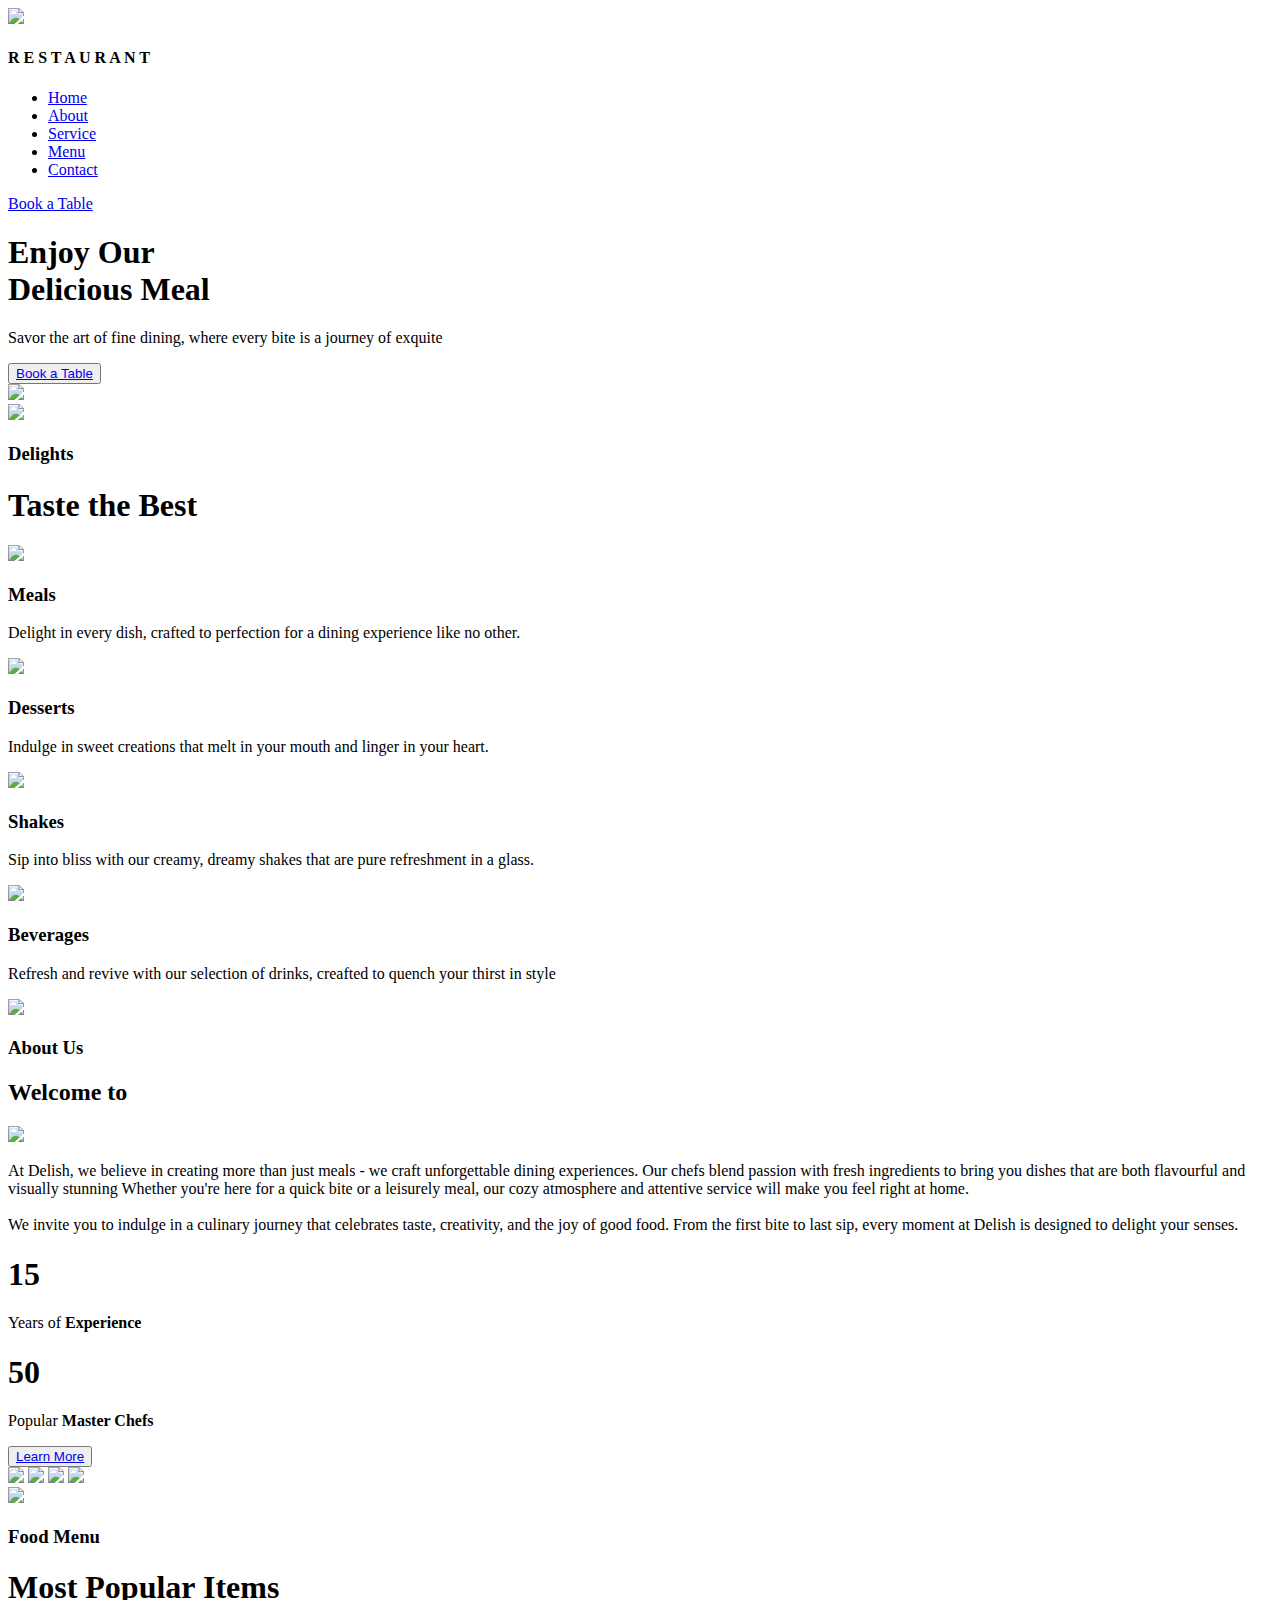
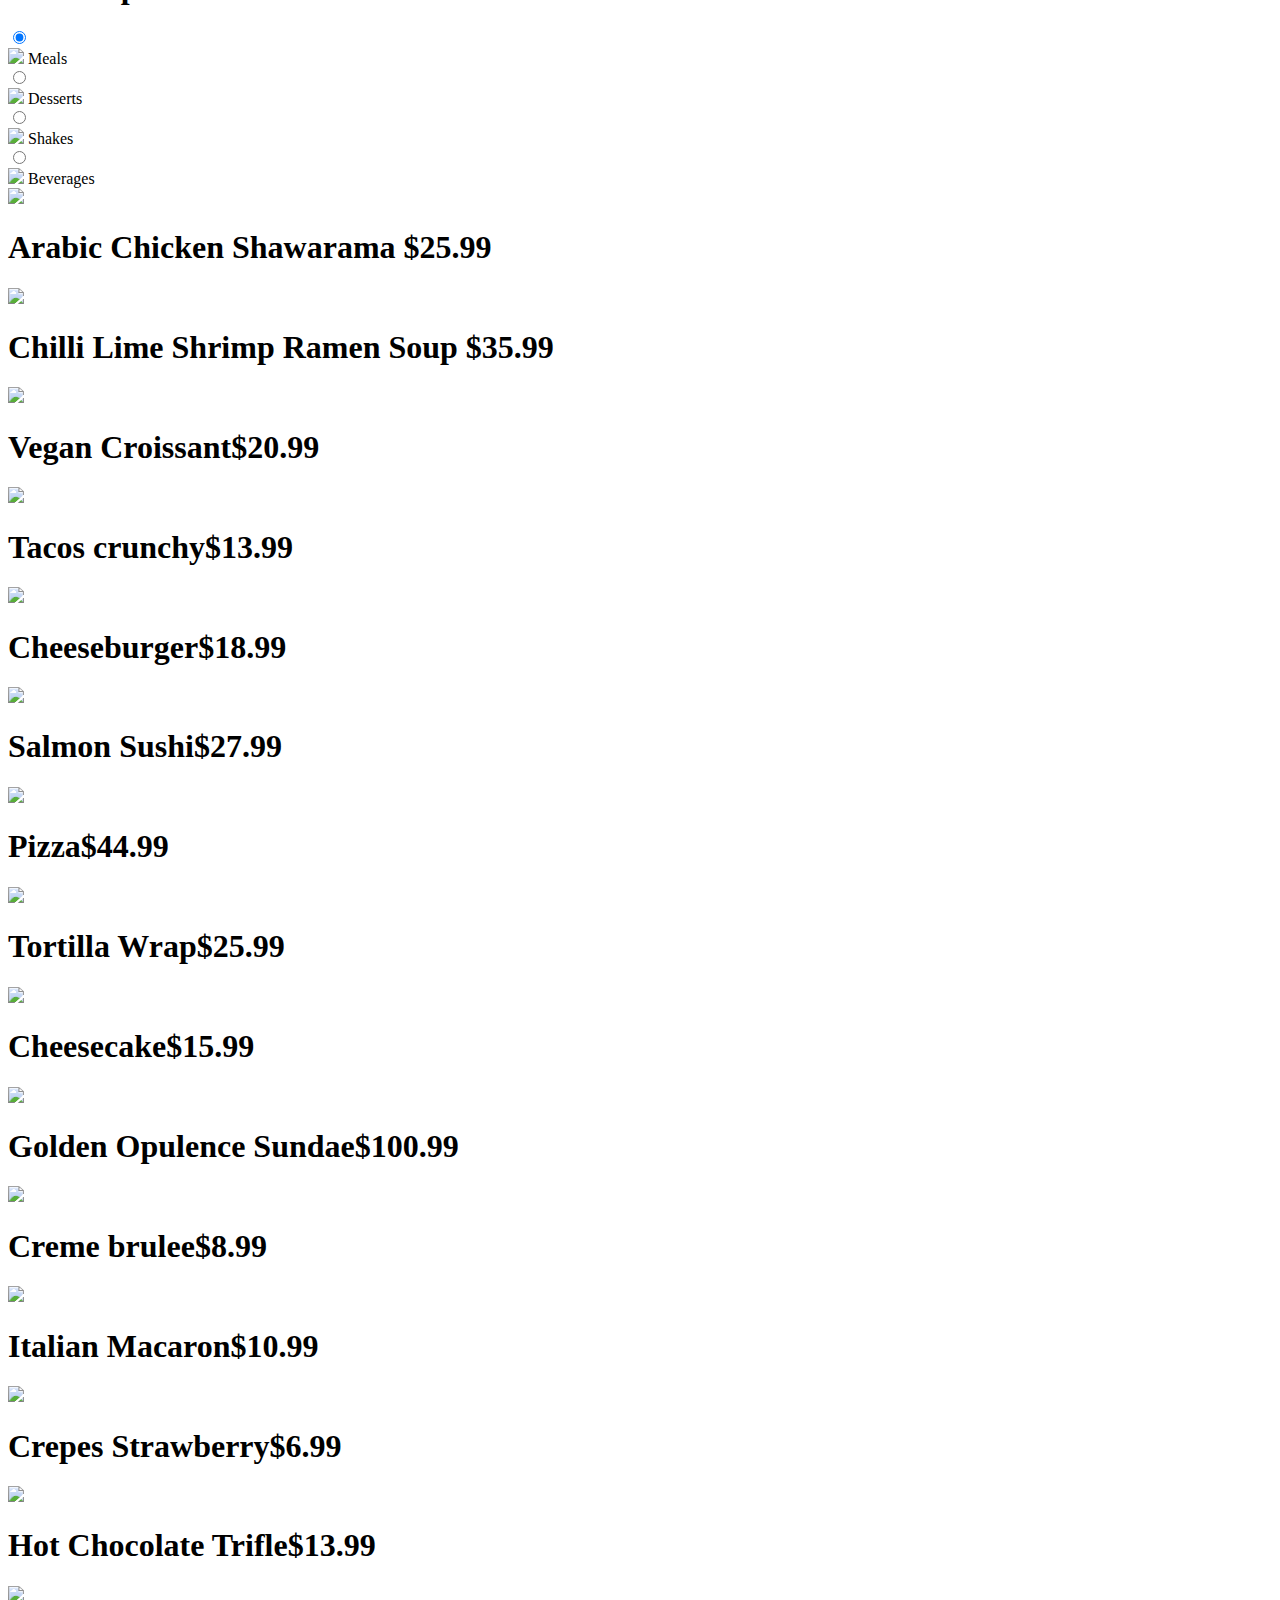
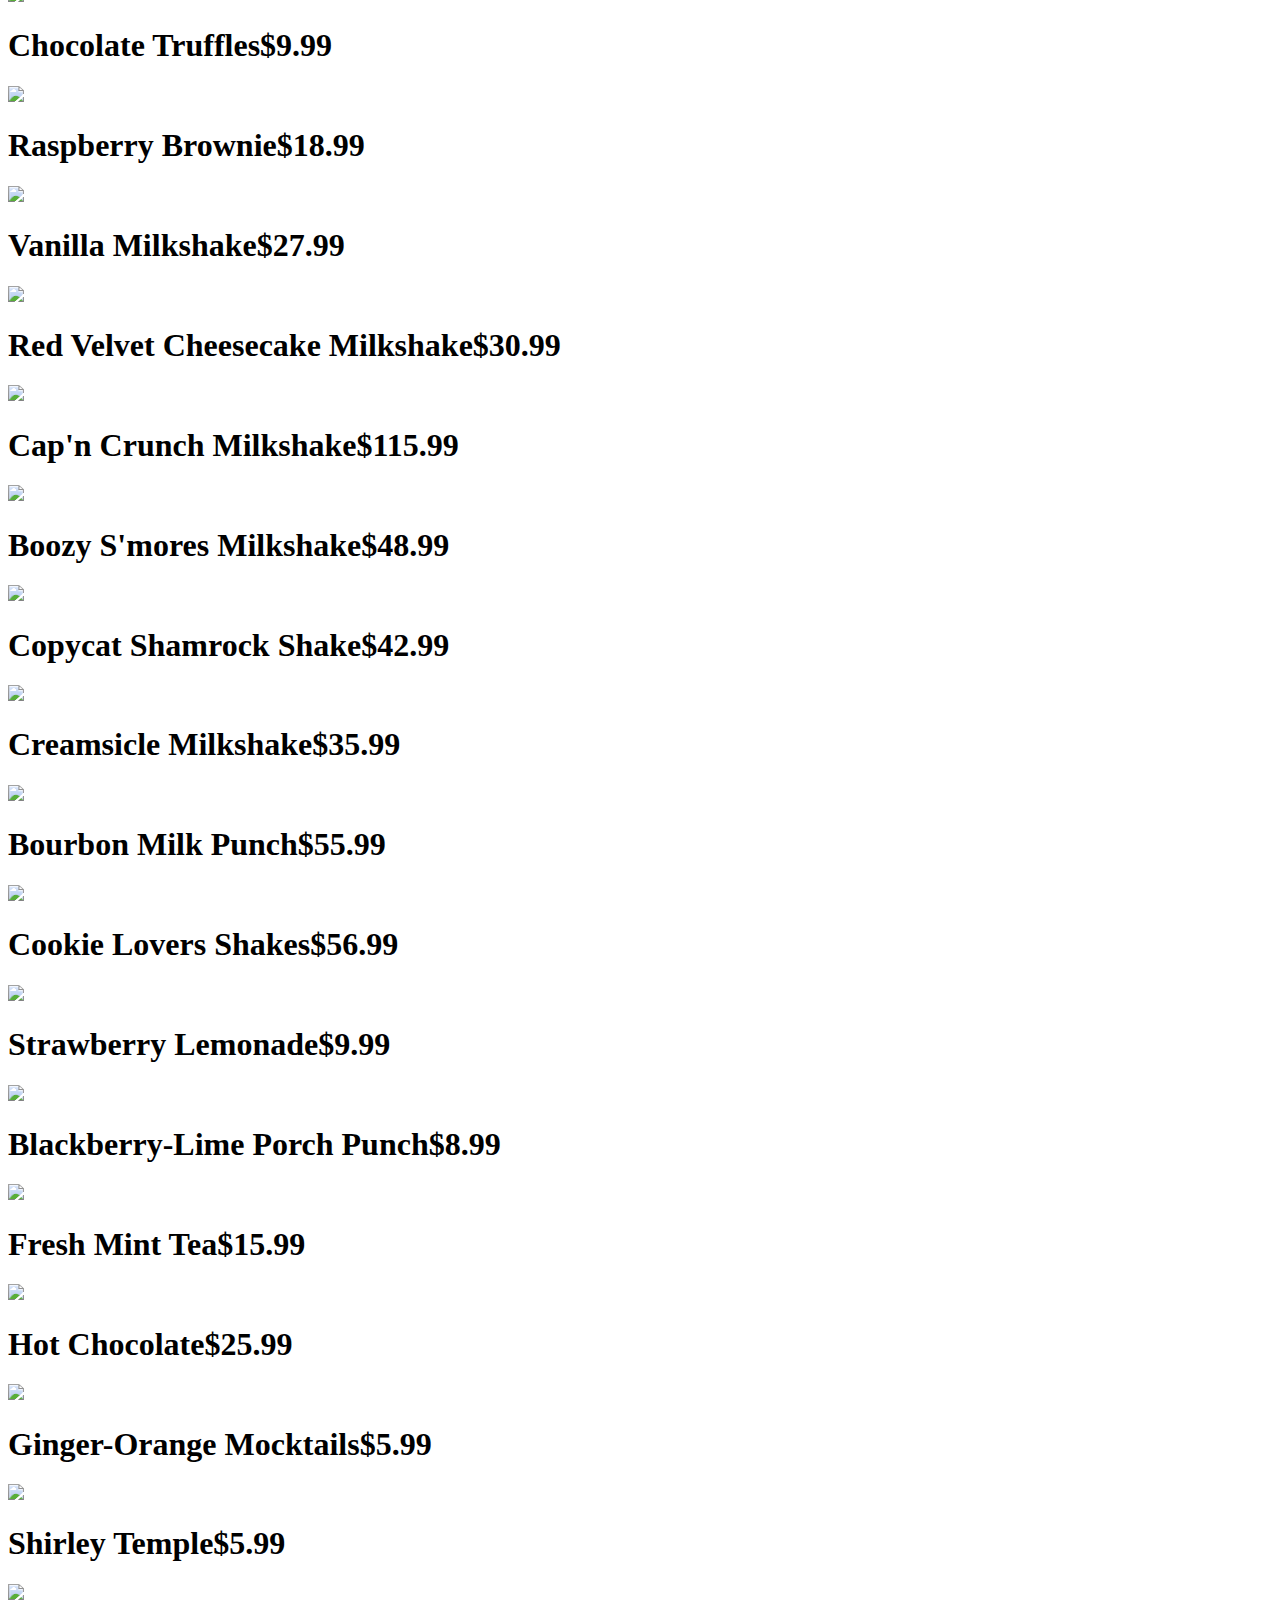
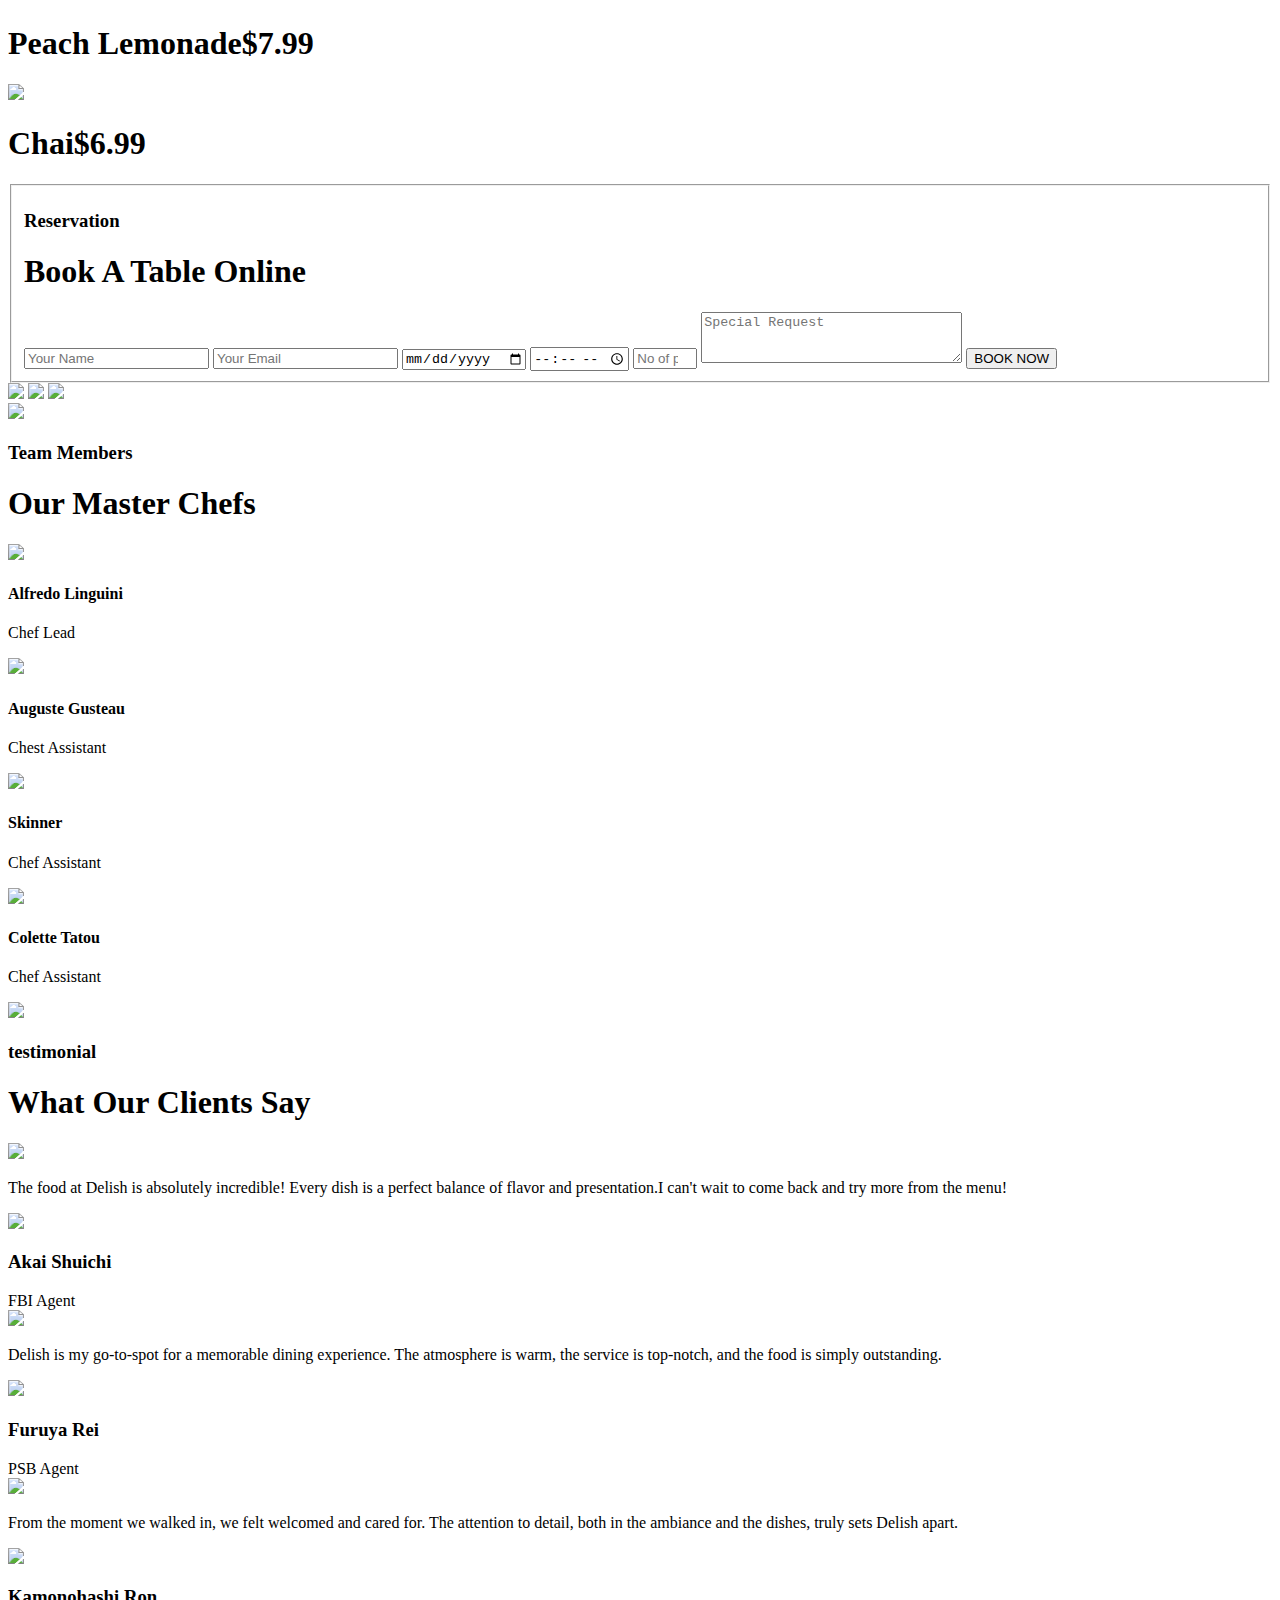
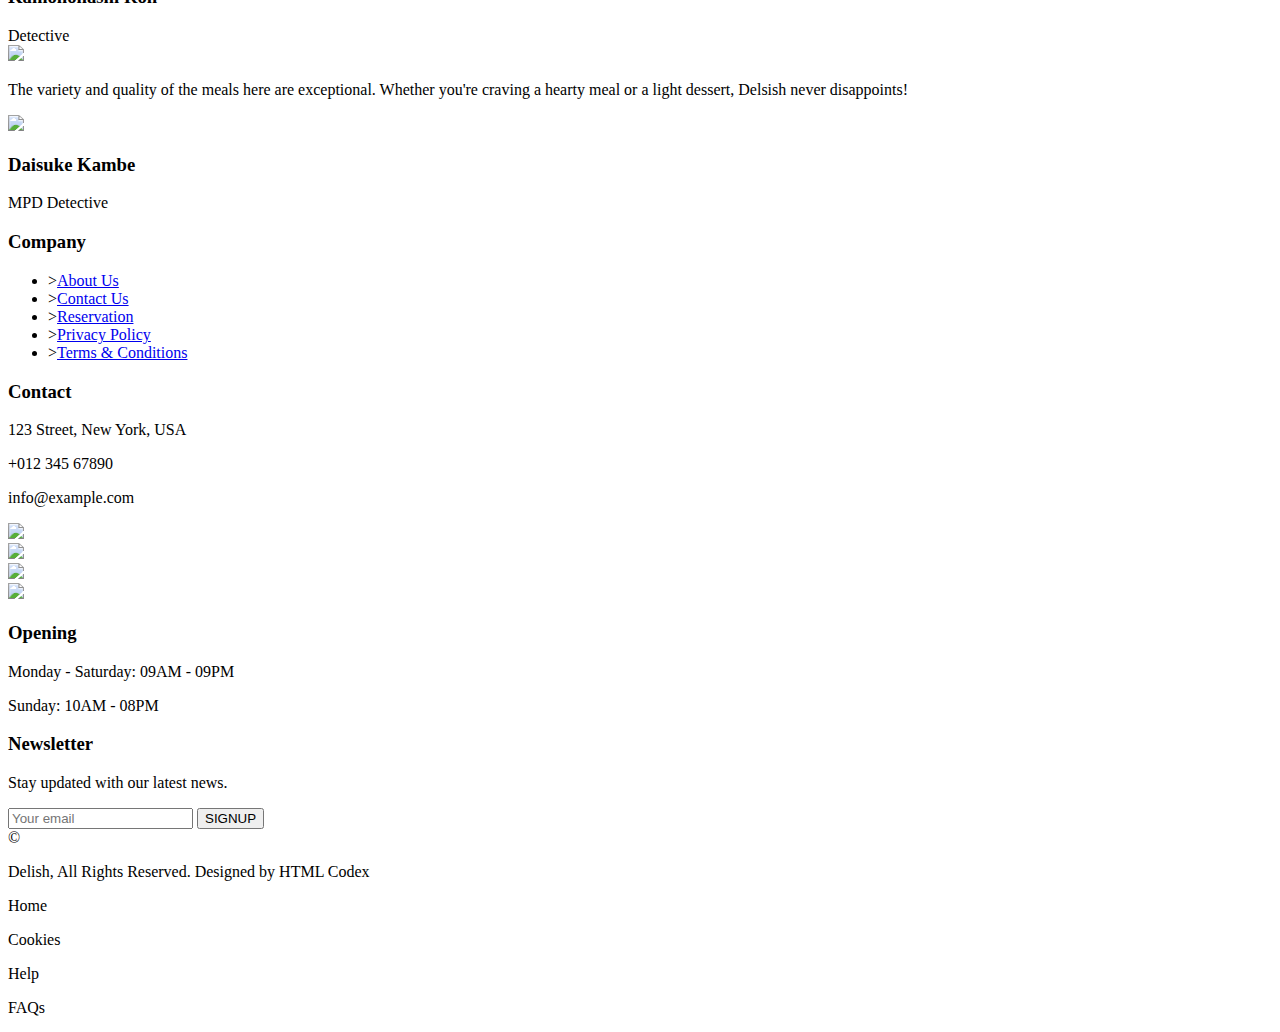
==== index.html @ 5e9e1ece "index.html" ====
<!DOCTYPE html>
<html lang="en">
<head>
    <meta charset="UTF-8">
    <meta name="viewport" content="width=device-width, initial-scale=1.0">
    <meta property="og:title" content="Delish Restaurant">
    <meta property="og:site_name" content="Delish Restaurant">
    <meta property="og:url" content="Creative meals,desserts, and beverages for every taste.">
    <meta property="og:description" content="Creative meals,desserts, and beverages for every taste.">
    <meta property="og:type" content="website">
    <meta property="og:image" content="./pictures/t1.png"> 
    <title>Delish | Home </title>
    <link rel="stylesheet" href="style.css">
</head>
<body> <div class="loader-wrapper">
    <div id="loader"></div>
</div>
          
    <div id="content">
<!--Home-->
<section class="home">
    <header>
        <nav><div class="logo">
            <img src="./pictures/logo.png">
            <h4>R E S T A U R A N T</h4>
        </div>
            
            <div class="nav-links">
            <ul>
                <li><a href="#">Home</a></li>
                <li><a href="#">About</a></li>
                <li><a href="#">Service</a></li>
                <li><a href="#">Menu</a></li>
                <li><a href="#">Contact</a></li>
            </ul>
            <a class="reserve-btn" href="#">Book a Table</a> 
        </div>
        </nav>
    </header>
    <div class="content">
        <div class="content-details">
            <h1>Enjoy Our <br>Delicious Meal</h1>
            <p>Savor the art of fine dining, where every bite is a journey of exquite</p>
             <button class="btn-primary"><a href="#">Book a Table</a></button>
            </div>
        <div class="image-content">
             <img src="./pictures/r1.png">
        </div>
    </div>
</section>
<!--Specialities-->
<section class="specialities">
    <div class="specialities-title">
        <img src="./pictures/tray.png">
        <h3>Delights</h3>
    </div>
    <h1>Taste the Best</h1>
    <div class="main-grid">
        <div class="items-details">
            <img src="./pictures/meals.png">
            <h3>Meals</h3>
            <p>Delight in every dish, crafted to perfection for a dining experience like no other.</p>
        </div>
        <div class="items-details">
            <img src="./pictures/dessert.png">
            <h3>Desserts</h3>
            <p>Indulge in sweet creations that melt in your mouth and linger in your heart.</p>
        </div>
        <div class="items-details">
            <img src="./pictures/shakes.png">
            <h3>Shakes</h3>
            <p>Sip into bliss with our creamy, dreamy shakes that are pure refreshment in a glass.</p>
        </div>
        <div class="items-details">
            <img src="./pictures/Beverages.png">
            <h3>Beverages</h3>
            <p>Refresh and revive with our selection of drinks, creafted to quench your thirst in style</p>
        </div>
    </div>
</section>
<!--About Us-->

<section class="about-us">
    <div class="about-title">
        <img src="./pictures/tray.png">
        <h3>About Us</h3>
    </div>
    <div class="about-content">
    <div class="about-details">
        <div class="title">
     <h2>Welcome to</h2>
     <img src="./pictures/logo.png">              
    </div>
    <p>At Delish, we believe in creating more than just meals - we craft unforgettable dining experiences. Our chefs blend passion with fresh ingredients to bring you dishes that are both flavourful and visually stunning
        Whether you're here for a quick bite or a leisurely meal, our cozy atmosphere and attentive service will make you feel right at home.<br><br>
        We invite you to indulge in a culinary journey that celebrates taste, creativity, and the joy of good food. From the first bite to last sip, every moment at Delish is designed to delight your senses.
    </p>
        <div class="stats-section">
        <div class="stat-box">
            <div class="line"></div>
            <div class="stat-content">
                <h1>15</h1>
                <p>Years of <strong>Experience</strong></p>
            </div>
        </div>
        <div class="stat-box">
            <div class="line"></div>
            <div class="stat-content">
                <h1>50</h1>
                <p>Popular <strong>Master Chefs</strong></p>
            </div>
        </div>                           
    </div>
        <button  class="btn-primary btn-info"><a href="#">Learn More</a></button>
    </div>
    <div class="image-gallery">
      <img src="./pictures/pt1.jpg" id="image1">
      <img src="./pictures/pt3.jpg" id="image2">
      <img src="./pictures/pt4.jpg" id="image3">
      <img src="./pictures/pt2.jpg">
    </div>
</div>
</section>
<!--Menu-Bar-->

<section class="food-menu">
 <div class="menu-title">
    <img src="./pictures/tray.png">
    <h3>Food Menu</h3>
 </div>
 <h1>Most Popular Items</h1>
    <div class="menu">
        <div class="line-radio"></div>
        <input type="radio" id="meals-tab" name="menu" checked>
        <div class="radio-bar" id="radio">
            <img src="./pictures/meals.png"> 
            <label for="meals-tab" class="menu-item">Meals</label>
        </div>
        <input type="radio" id="desserts-tab" name="menu">
        <div class="radio-bar">
            <img src="./pictures/dessert.png">
            <label for="desserts-tab" class="menu-item">Desserts</label>    
        </div>
        <input type="radio" id="shakes-tab" name="menu">
        <div class="radio-bar">
            <img src="./pictures/shakes.png">  
            <label for="shakes-tab" class="menu-item">Shakes</label>    
        </div>
        <input type="radio" id="beverages-tab" name="menu">
        <div class="radio-bar">
            <img src="./pictures/beverages.png">
            <label for="beverages-tab" class="menu-item">Beverages</label>
        </div>       
        <div class="menu-list-meals">
            <div class="meals">
              <div class="meals-content">
                    <img src="./pictures/m1.jpg">
                 <h1>Arabic Chicken Shawarama <span>$25.99</span></h1>
                 <p></p>
              </div>
              <div class="meals-content">
                <img src="./pictures/m2.jpg">
                <h1>Chilli Lime Shrimp Ramen Soup <span>$35.99</span></h1>
                <p></p>
             </div>
             <div class="meals-content">
                <img src="./pictures/m3.jpeg">
                <h1>Vegan Croissant<span>$20.99</span></h1>
                <p></p>
             </div>
             <div class="meals-content">
                <img src="./pictures/m4.jpeg">
                <h1>Tacos crunchy<span>$13.99</span></h1>
                <p></p>
             </div>
            </div>
            <div class="meals-01">
                <div class="meals-content">
                    <img src="./pictures/m5.jpeg">
                    <h1>Cheeseburger<span>$18.99</span></h1>
                    <p></p>
                 </div>
                 <div class="meals-content">
                    <img src="./pictures/m6.jpeg">
                    <h1>Salmon Sushi<span>$27.99</span></h1>
                    <p></p>
                 </div>
                 <div class="meals-content">
                    <img src="./pictures/m7.jpeg">
                    <h1>Pizza<span>$44.99</span></h1>
                    <p></p>
                 </div>
                 <div class="meals-content">
                    <img src="./pictures/m8.jpeg">
                    <h1>Tortilla Wrap<span>$25.99</span></h1>
                    <p></p>
                 </div>
            </div>
        </div>
        <div class="menu-list-desserts">
            <div class="meals">
              <div class="meals-content">
                 <img src="./pictures/d1.jpeg">
                 <h1>Cheesecake<span>$15.99</span></h1>
                 <p></p>
              </div>
              <div class="meals-content">
                <img src="./pictures/d2.jpg">
                <h1>Golden Opulence Sundae<span>$100.99</span></h1>
                <p></p>
             </div>
             <div class="meals-content">
                <img src="./pictures/d3.jpeg">
                <h1>Creme brulee<span>$8.99</span></h1>
                <p></p>
             </div>
             <div class="meals-content">
                <img src="./pictures/d4.jpeg">
                <h1>Italian Macaron<span>$10.99</span></h1>
                <p></p>
             </div>
            </div>
            <div class="meals-01">
                <div class="meals-content">
                    <img src="./pictures/d5.jpeg">
                    <h1>Crepes Strawberry<span>$6.99</span></h1>
                    <p></p>
                 </div>
                 <div class="meals-content">
                    <img src="./pictures/d6.jpeg">
                    <h1>Hot Chocolate Trifle<span>$13.99</span></h1>
                    <p></p>
                 </div>
                 <div class="meals-content">
                    <img src="./pictures/d7.jpeg">
                    <h1>Chocolate Truffles<span>$9.99</span></h1>
                    <p></p>
                 </div>
                 <div class="meals-content">
                    <img src="./pictures/d8.jpeg">
                    <h1>Raspberry Brownie<span>$18.99</span></h1>
                    <p></p>
                 </div>
            </div>
        </div>
        <div class="menu-list-shakes">
            <div class="meals">
              <div class="meals-content">
                 <img src="./pictures/s1.png">
                 <h1>Vanilla Milkshake<span>$27.99</span></h1>
                 <p></p>
              </div>
              <div class="meals-content">
                <img src="./pictures/s2.jpg">
                <h1>Red Velvet Cheesecake Milkshake<span>$30.99</span></h1>
                <p></p>
             </div>
             <div class="meals-content">
                <img src="./pictures/s3.jpg">
                <h1>Cap'n Crunch Milkshake<span>$115.99</span></h1>
                <p></p>
             </div>
             <div class="meals-content">
                <img src="./pictures/s4.jpg">
                <h1>Boozy S'mores Milkshake<span>$48.99</span></h1>
                <p></p>
             </div>
            </div>
            <div class="meals-01">
                <div class="meals-content">
                    <img src="./pictures/s5.jpg">
                    <h1>Copycat Shamrock Shake<span>$42.99</span></h1>
                    <p></p>
                 </div>
                 <div class="meals-content">
                    <img src="./pictures/s6.jpg">
                    <h1>Creamsicle Milkshake<span>$35.99</span></h1>
                    <p></p>
                 </div>
                 <div class="meals-content">
                    <img src="./pictures/s7.jpg">
                    <h1>Bourbon Milk Punch<span>$55.99</span></h1>
                    <p></p>
                 </div>
                 <div class="meals-content">
                    <img src="./pictures/s8.jpg">
                    <h1>Cookie Lovers Shakes<span>$56.99</span></h1>
                    <p></p>
                 </div>
            </div>
        </div>
        <div class="menu-list-beverages">
            <div class="meals">
              <div class="meals-content">
                 <img src="./pictures/b1.webp">
                 <h1>Strawberry Lemonade<span>$9.99</span></h1>
                 <p></p>
              </div>
              <div class="meals-content">
                <img src="./pictures/b2.webp">
                <h1>Blackberry-Lime Porch Punch<span>$8.99</span></h1>
                <p></p>
             </div>
             <div class="meals-content">
                <img src="./pictures/b3.webp">
                <h1>Fresh Mint Tea<span>$15.99</span></h1>
                <p></p>
             </div>
             <div class="meals-content">
                <img src="./pictures/b4.jpg">
                <h1>Hot Chocolate<span>$25.99</span></h1>
                <p></p>
             </div>
            </div>
            <div class="meals-01">
                <div class="meals-content">
                    <img src="./pictures/b5.webp">
                    <h1>Ginger-Orange Mocktails<span>$5.99</span></h1>
                    <p></p>
                 </div>
                 <div class="meals-content">
                    <img src="./pictures/b6.webp">
                    <h1>Shirley Temple<span>$5.99</span></h1>
                    <p></p>
                 </div>
                 <div class="meals-content">
                    <img src="./pictures/b7.webp">
                    <h1>Peach Lemonade<span>$7.99</span></h1>
                    <p></p>
                 </div>
                 <div class="meals-content">
                    <img src="./pictures/b8.webp">
                    <h1>Chai<span>$6.99</span></h1>
                    <p></p>
                 </div>
            </div>
        </div>
    </div>
</section>
<!--Reservation-->
      <section class="reservation">
        <form action="#">
          <fieldset>
              <div class="reserve-title">
                  <h3>Reservation</h3>
                  <h1>Book A Table Online</h1>
              </div>
                  <label for="first-name"><input id="first-name" placeholder="Your Name " name="first-name" type="text" required ><label>
                      <label for="email"><input id="email" placeholder="Your Email " name="email" type="email" required ><label>
                  <label for="date"><input id="date" name="date" type="date" required ><label>
                    <label for="time"><input id="time" name="time" type="time" required ><label></label>
                  <label for="people"><input id="people" placeholder="No of people" type="number" name="people" min="1" max="100" ><label>
              <textarea id="bio" name="bio" rows="3" cols="30" placeholder="Special Request"></textarea>
              <input type="submit" value="BOOK NOW" id="submit">
          </fieldset>
        </form>
        <div class="line-reserve"></div>
      <div class="offer-details">
        <div class="offer-image">
        <img class="image-one" src="./pictures/offer.png">
        <img src="./pictures/offs1.png" class="offer-tag">
        <img class="order-icon" src="./pictures/od.png">
    </div>
      </div>
</section>
<!--Chef Details-->
<section class="chefs-content">
    <div class="chefs-title">
        <img src="./pictures/tray.png">
        <h3>Team Members</h3>
    </div>
    <h1>Our Master Chefs</h1>
    <div class="chefs-flexbox">
        <div class="chefs-details">
            <img src="./pictures/c1.jpg">
            <h4>Alfredo Linguini</h4>
            <p>Chef Lead</p>
        </div>
        <div class="chefs-details">
            <img src="./pictures/c2.jpg">
            <h4>Auguste Gusteau</h4>
            <p>Chest Assistant</p>
        </div>
        <div class="chefs-details">
            <img src="./pictures/c3.jpg">
            <h4>Skinner</h4>
            <p>Chef Assistant</p>
        </div>
        <div class="chefs-details">
            <img src="./pictures/c4.jpg">
            <h4>Colette Tatou</h4>
            <p>Chef Assistant</p>
        </div>
    </div>
</section>
<!--Testimonials-->
<section class="testimonial-container">
    <div class="testimonial-title">
        <img src="./pictures/tray.png">
        <h3>testimonial</h3>
    </div>
    <h1>What Our Clients Say</h1>
    <div class="testimonial-wrapper">
        <div class="testimonial-card">
            <img src="./pictures/dq.png">
            <div class="testimonial-details">
                <p>The food at Delish is absolutely incredible! Every dish is a perfect balance of flavor and presentation.I can't wait to come back and try 
                    more from the menu!
                </p>
                <div class="testimonial-profile">
                    <img src="./pictures/akai.jpeg">
                    <div class="profile-details">
                        <h3>Akai Shuichi</h3>
                        <span>FBI Agent</span>
                    </div>
                </div> 
            </div>
        </div>
        <div class="testimonial-card">
            <img src="./pictures/dq.png">
            <div class="testimonial-details">
                <p>Delish is my go-to-spot for a memorable dining experience. The atmosphere is warm, the service is top-notch, and the food is simply outstanding.</p>
                <div class="testimonial-profile">
                    <img src="./pictures/Zero.jpeg">
                    <div class="profile-details">
                        <h3>Furuya Rei</h3>
                        <span>PSB Agent</span>
                    </div>
                </div>
            </div>
        </div>
        <div class="testimonial-card">
            <img src="./pictures/dq.png">
            <div class="testimonial-details">
                <p>From the moment we walked in, we felt welcomed and cared for. The attention to detail, both in the ambiance and the dishes,
                    truly sets Delish apart.
                </p>
                <div class="testimonial-profile">
                    <img src="./pictures/Ron.jpeg">
                    <div class="profile-details">
                        <h3>Kamonohashi Ron</h3>
                        <span>Detective</span>
                    </div>
                </div> 
            </div>
        </div>
        <div class="testimonial-card">
            <img src="./pictures/dq.png">
            <div class="testimonial-details">
                <p>The variety and quality of the meals here are exceptional. Whether you're craving a hearty meal or a light dessert, Delsish
                    never disappoints!
                </p>
                <div class="testimonial-profile">
                    <img src="./pictures/kanbe.jpeg">
                    <div class="profile-details">
                        <h3>Daisuke Kambe</h3>
                        <span>MPD Detective</span>
                    </div>
                </div>
            </div>
        </div>
    </div>
</section>
<!--footer-->
<footer>
    <div class="footer-container">
        <div class="footer-section">
            <h3>Company</h3>
            <ul>
                <li><span>></span><a href="#">About Us</a></li>
                <li><span>></span><a href="#">Contact Us</a></li>
                <li><span>></span><a href="#">Reservation</a></li>
                <li><span>></span><a href="#">Privacy Policy</a></li>
                <li><span>></span><a href="#">Terms & Conditions</a></li>
            </ul>
        </div>
        <div class="footer-section">
            <h3>Contact</h3>
            <p>123 Street, New York, USA</p>
            <p>+012 345 67890</p>
            <p>info@example.com</p>
            <div class="social-links">
                <div class="border-image"><img src="./pictures/X.png" ></div>
                <div class="border-image"><img src="./pictures/facebook.png" ></div>
                <div class="border-image"><img src="./pictures/youtube.png" ></div>
                <div class="border-image"><img src="./pictures/instagram.png" ></div>
            </div>
        </div>
        <div class="footer-section">
            <h3>Opening </h3>
            <p>Monday - Saturday: 09AM - 09PM</p>
            <p>Sunday: 10AM - 08PM</p>
        </div>
        <div class="footer-section newsletter">
            <h3>Newsletter</h3>
            <p>Stay updated with our latest news.</p>
            <form>
                <input type="email" placeholder="Your email">
                <button type="submit">SIGNUP</button>
            </form>
        </div>
    </div>
    <div class="footer-bottom">
        <div class="copy">
            <div id="span">&copy;</div><p>Delish, All Rights Reserved. Designed by HTML Codex</p>
        </div>
       <div class="agreement">
        <p>Home</p>
        <p>Cookies</p>
        <p>Help</p>
        <p class="faqs">FAQs</p>
       </div>
    </div>
</footer>
    </div>
    
</body>
</html>
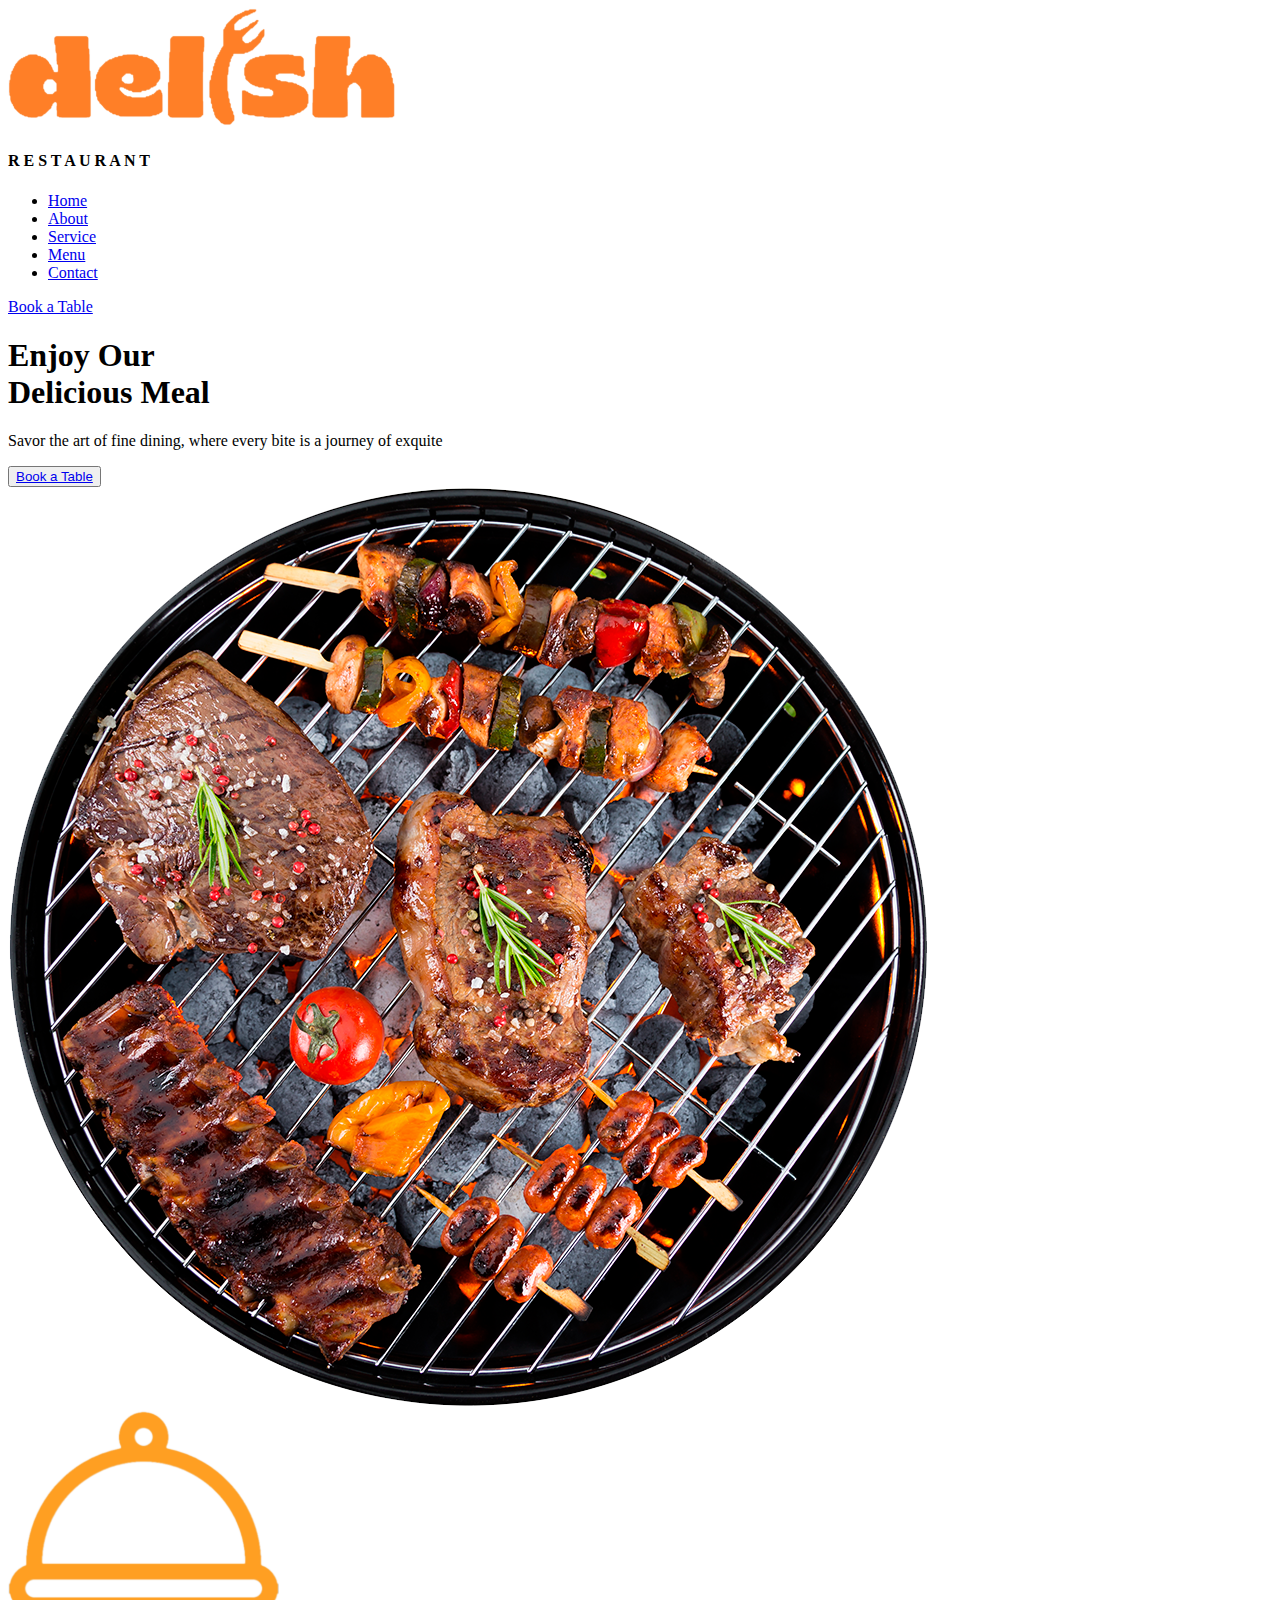
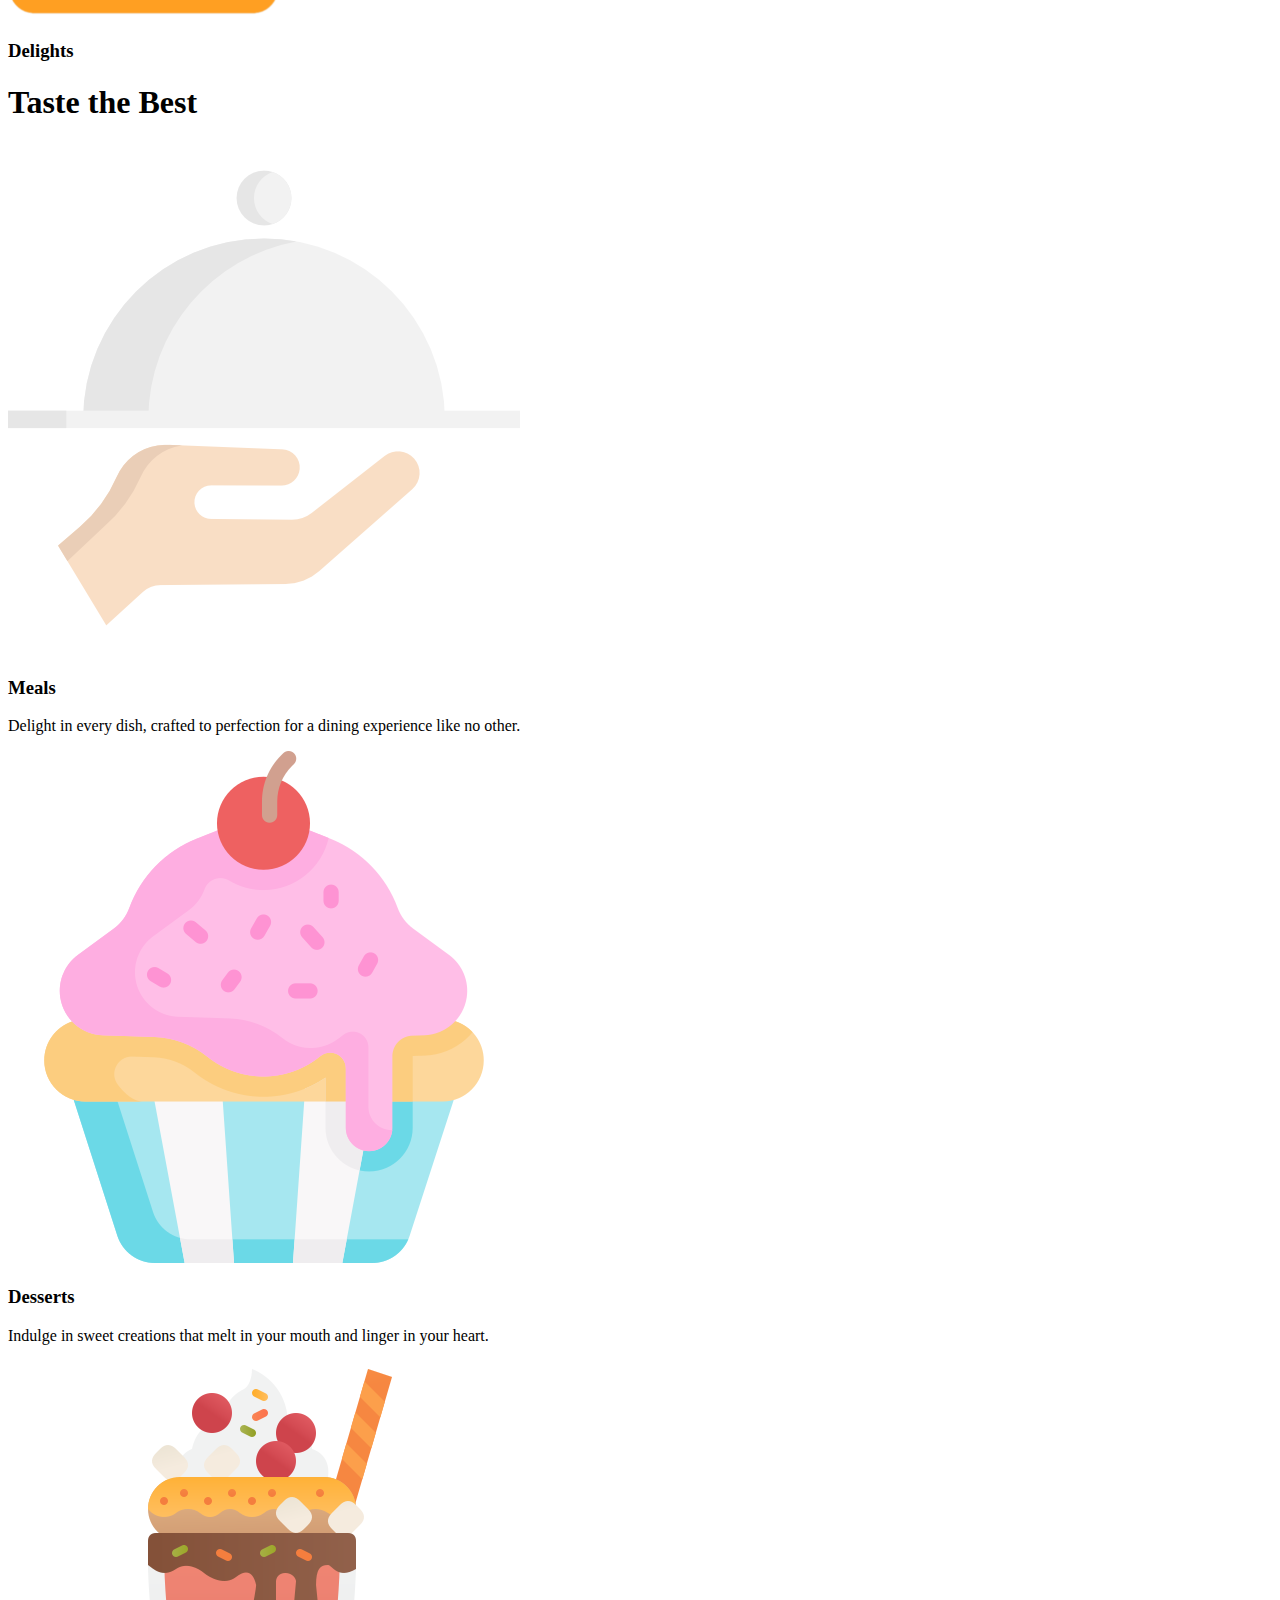
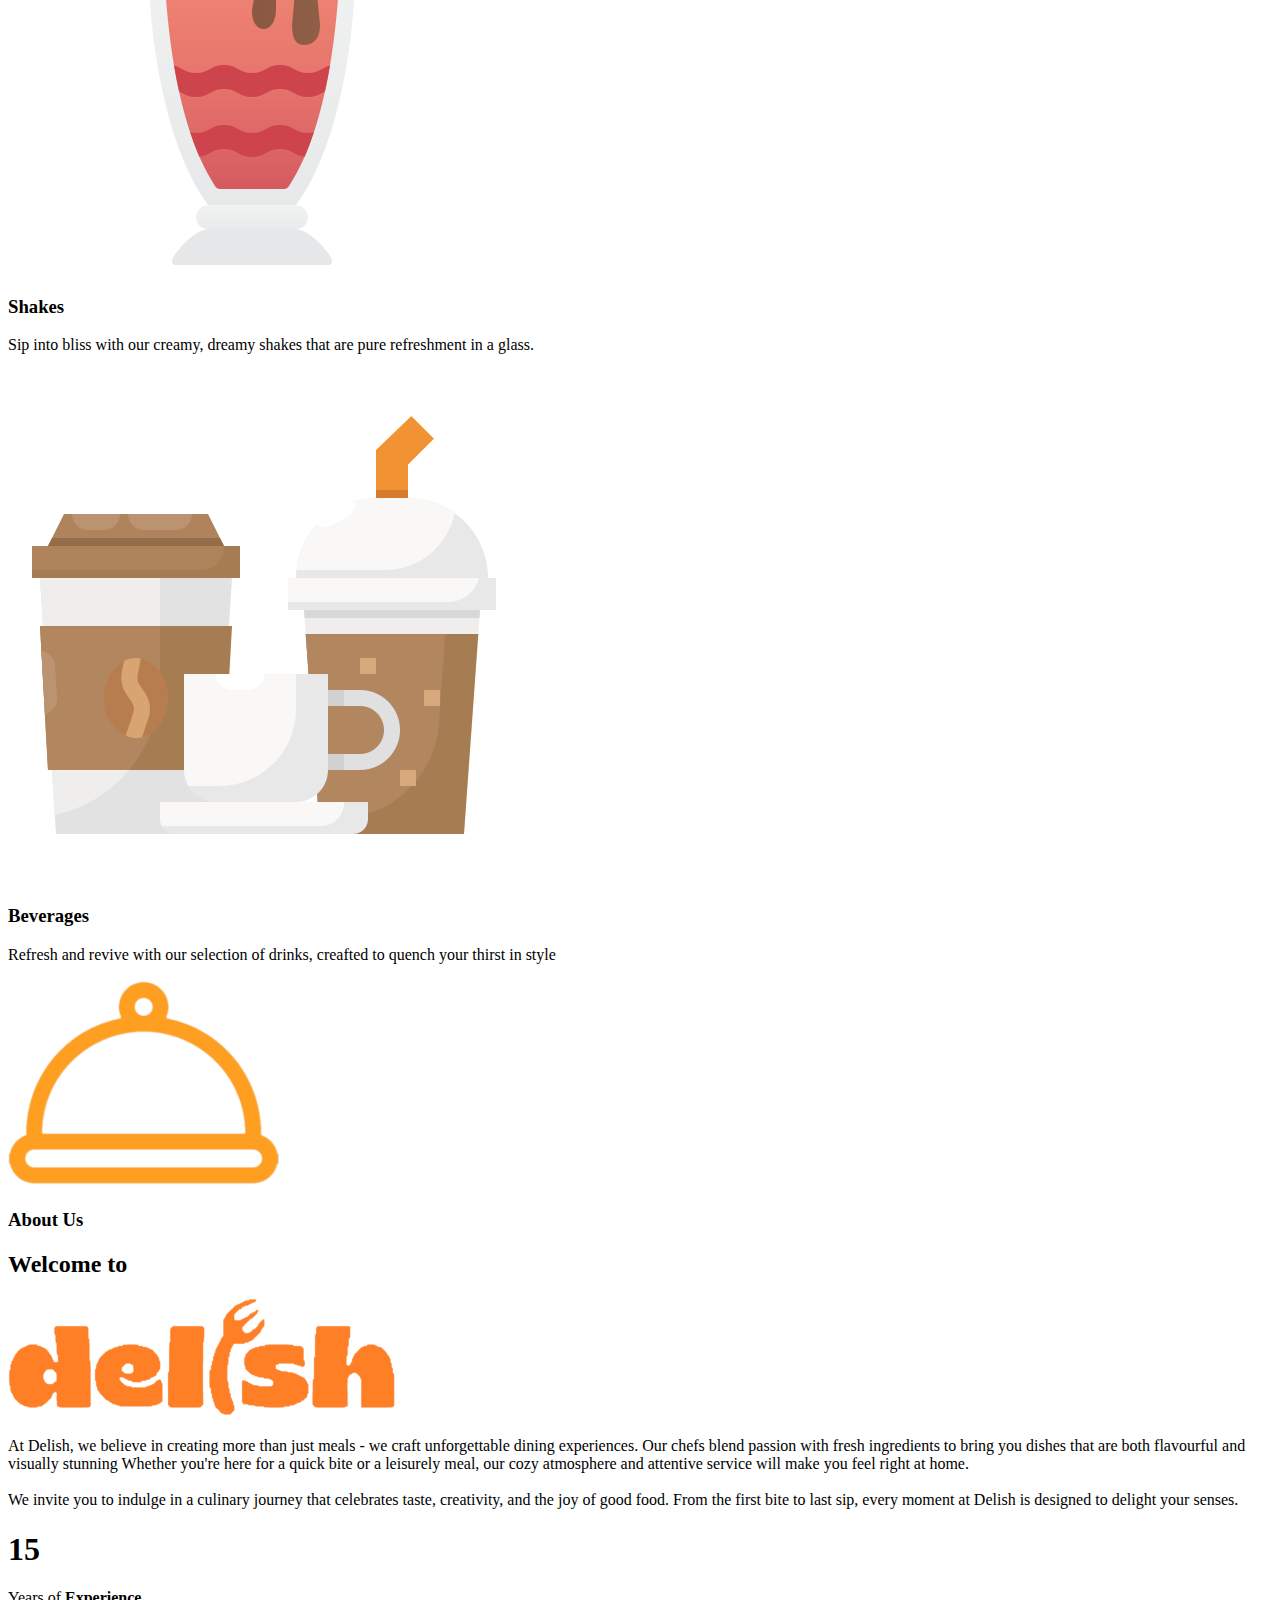
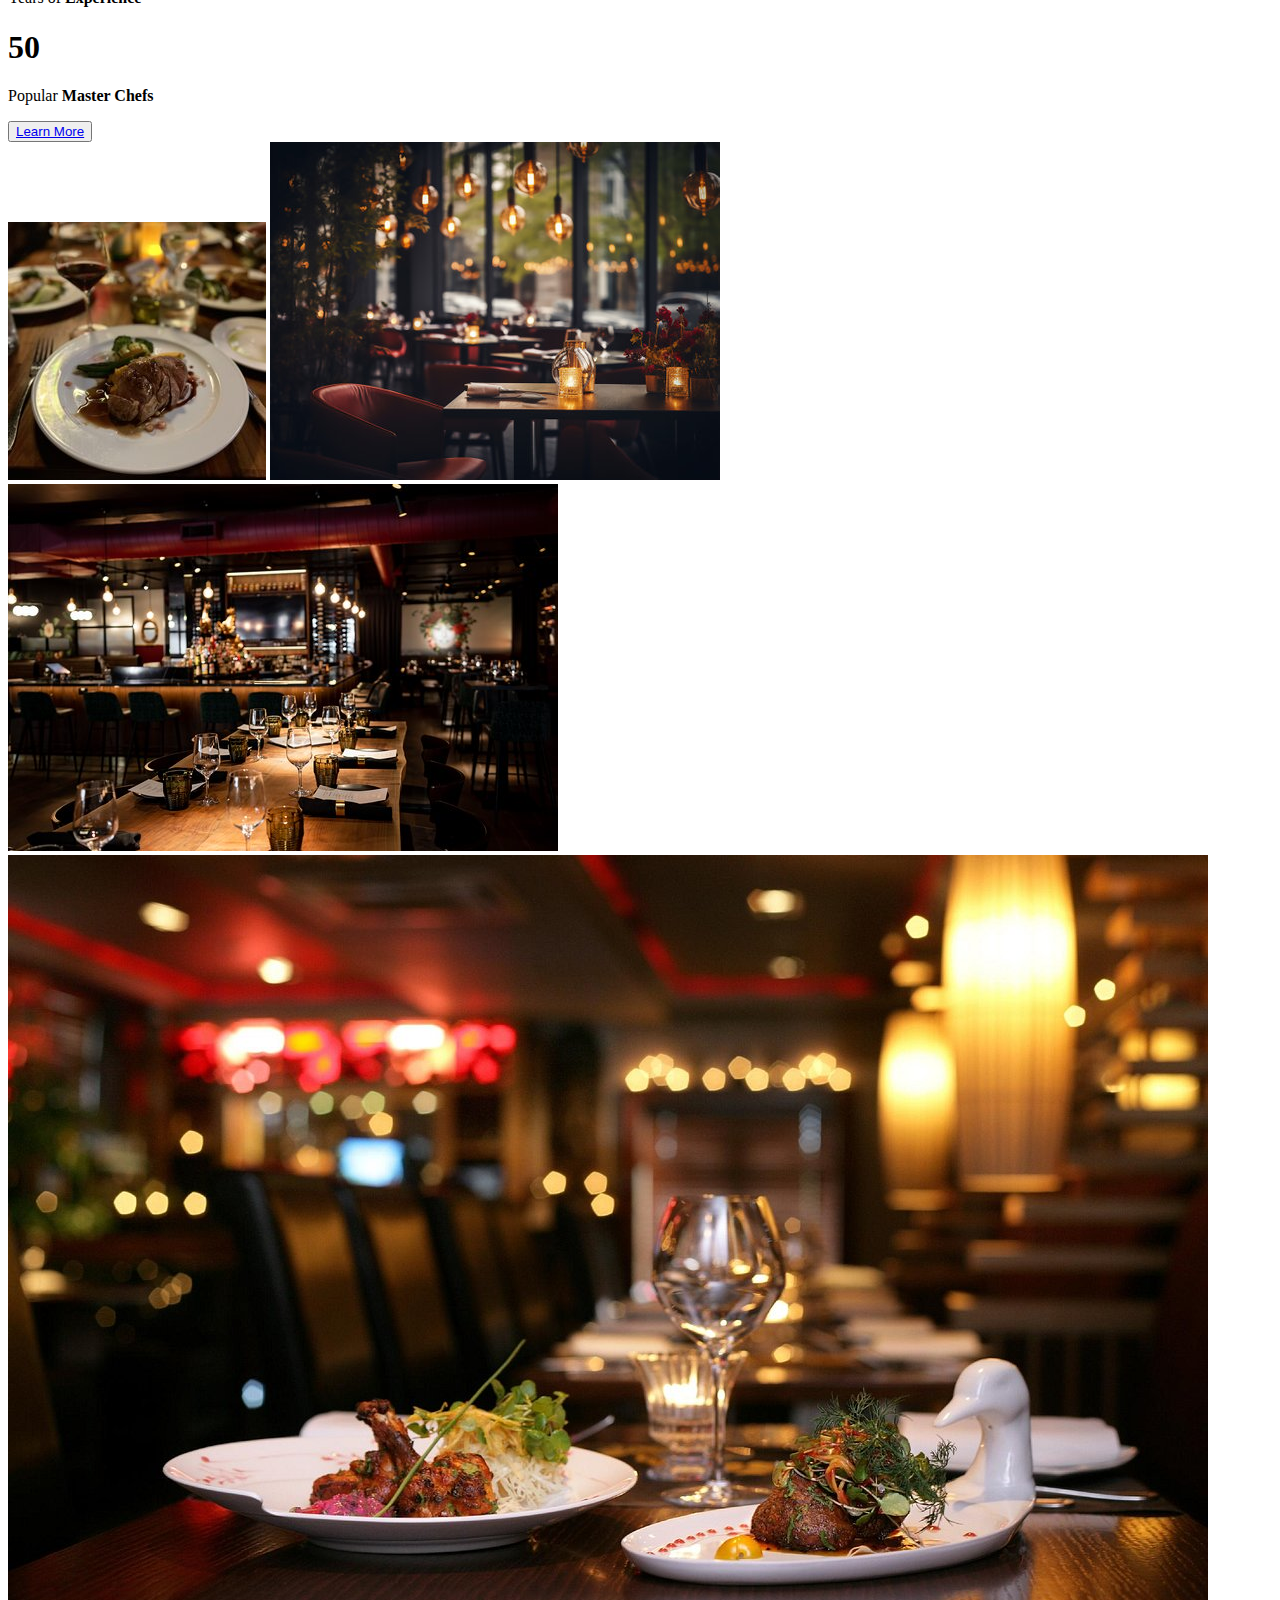
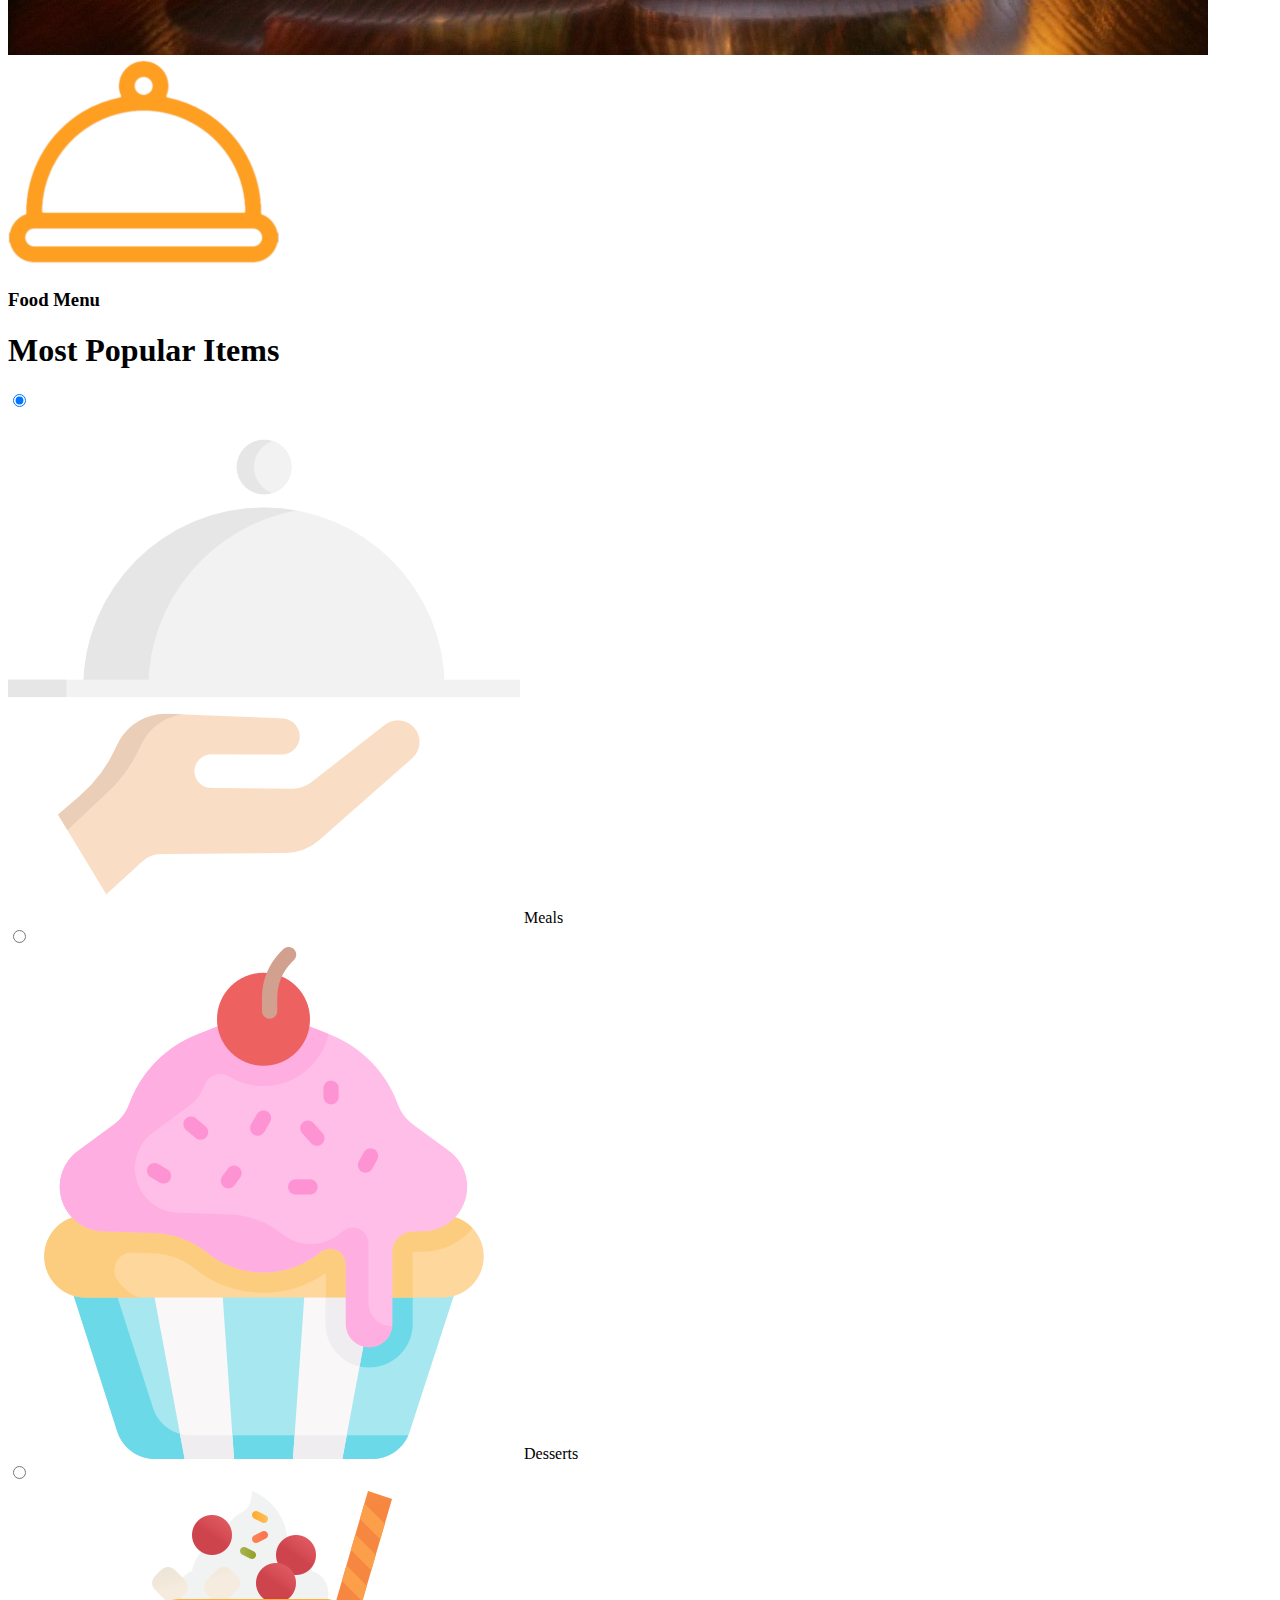
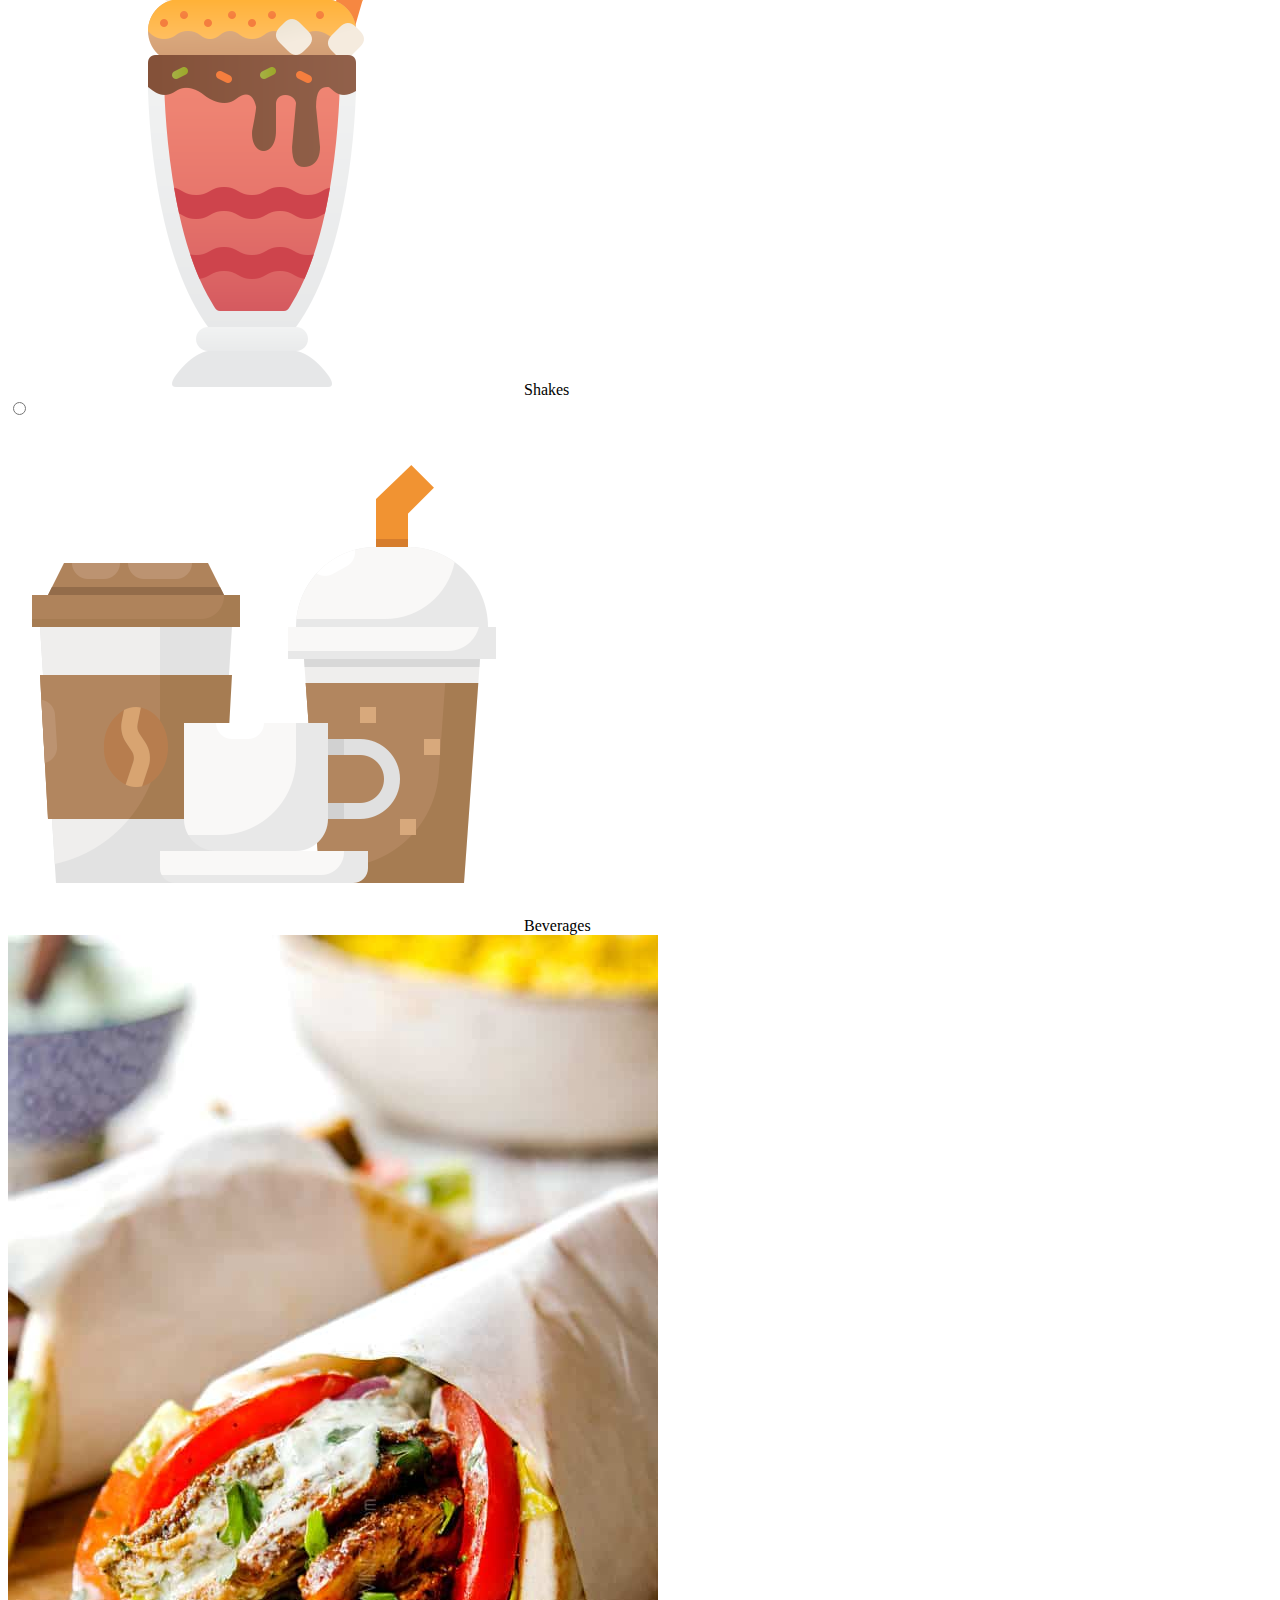
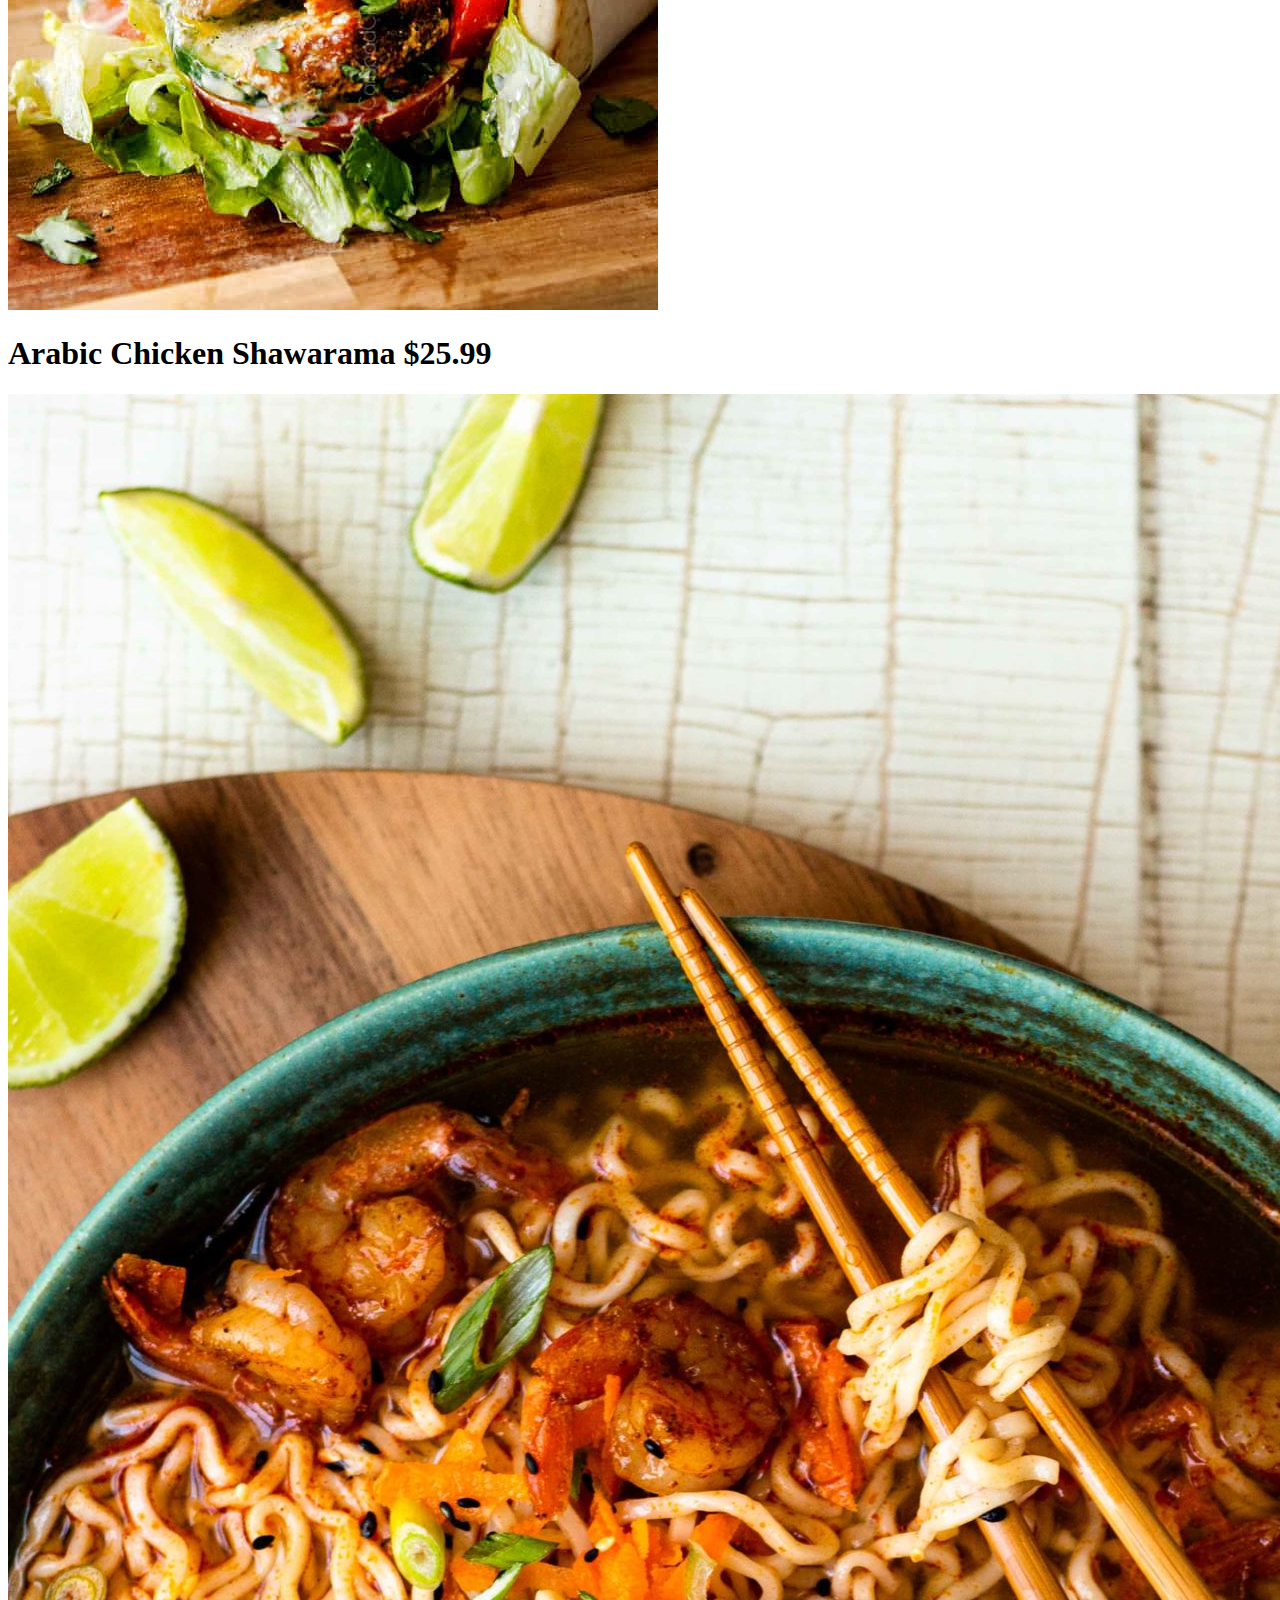
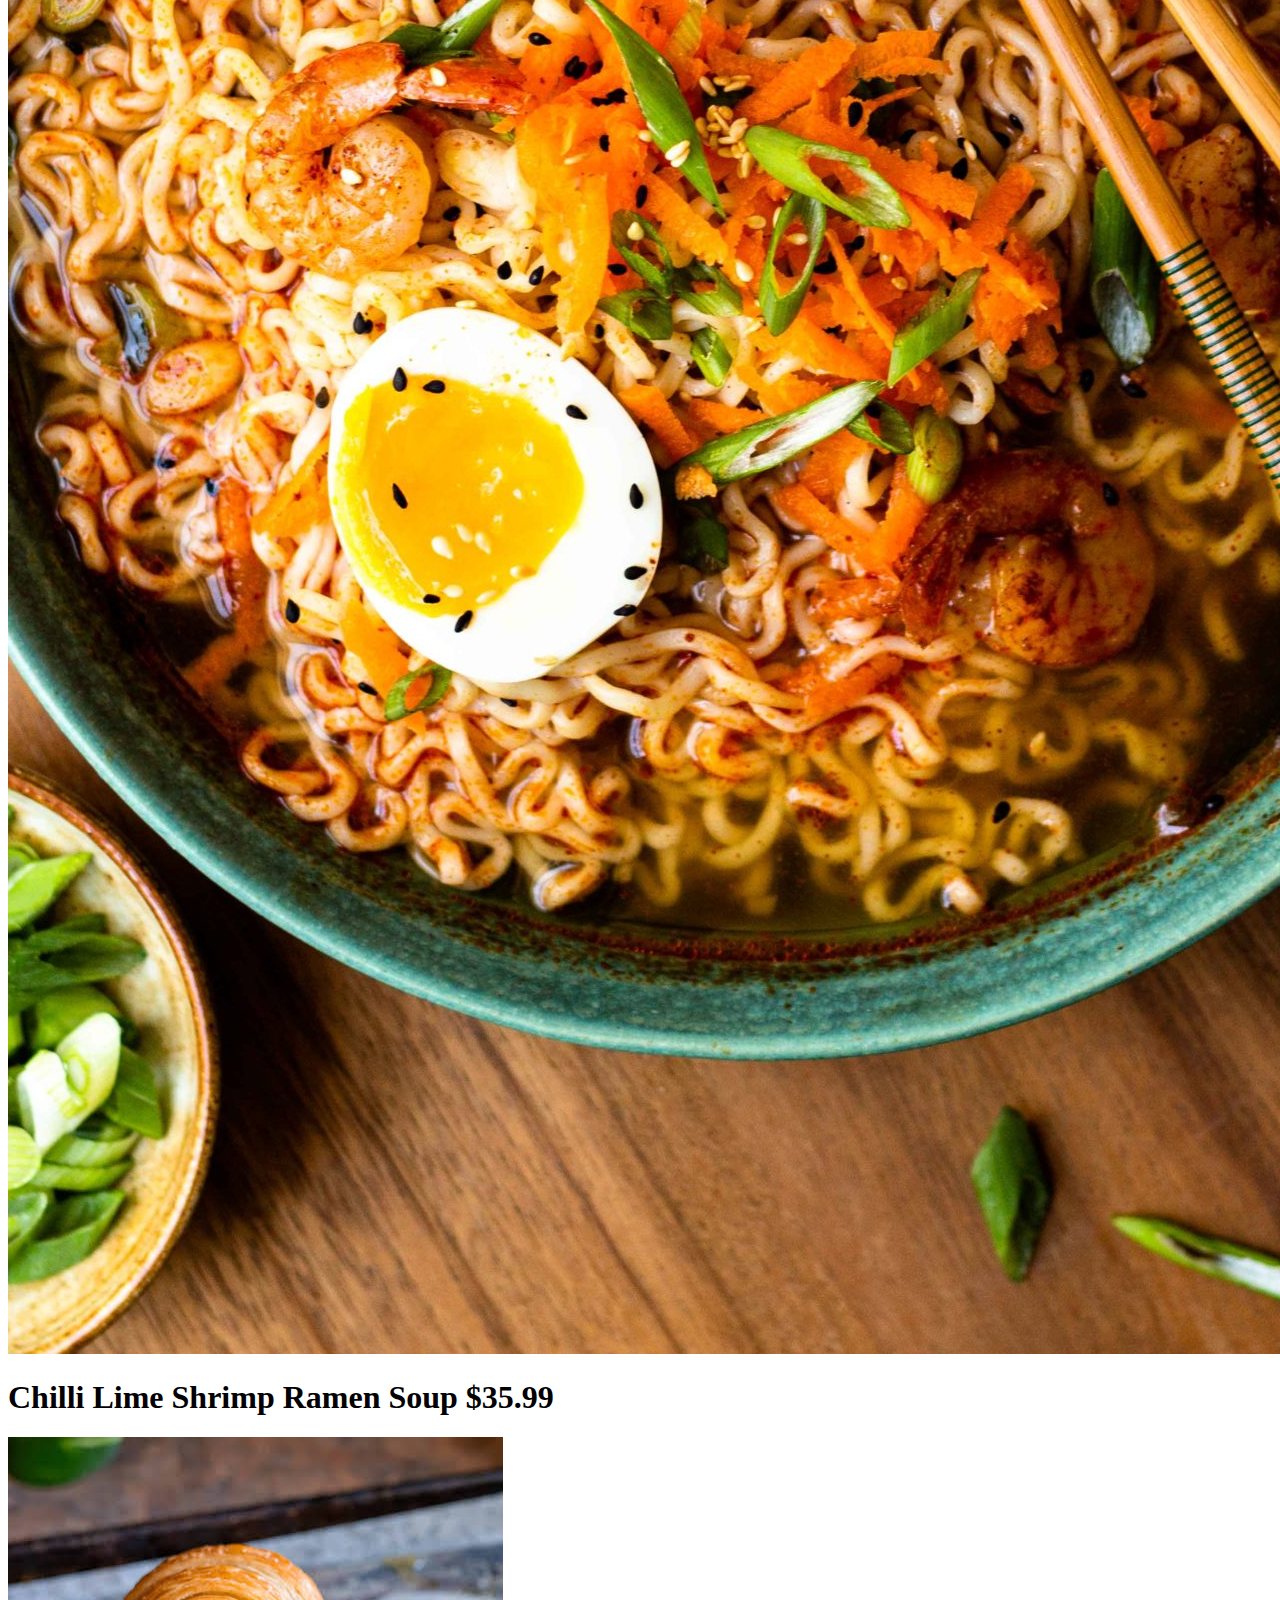
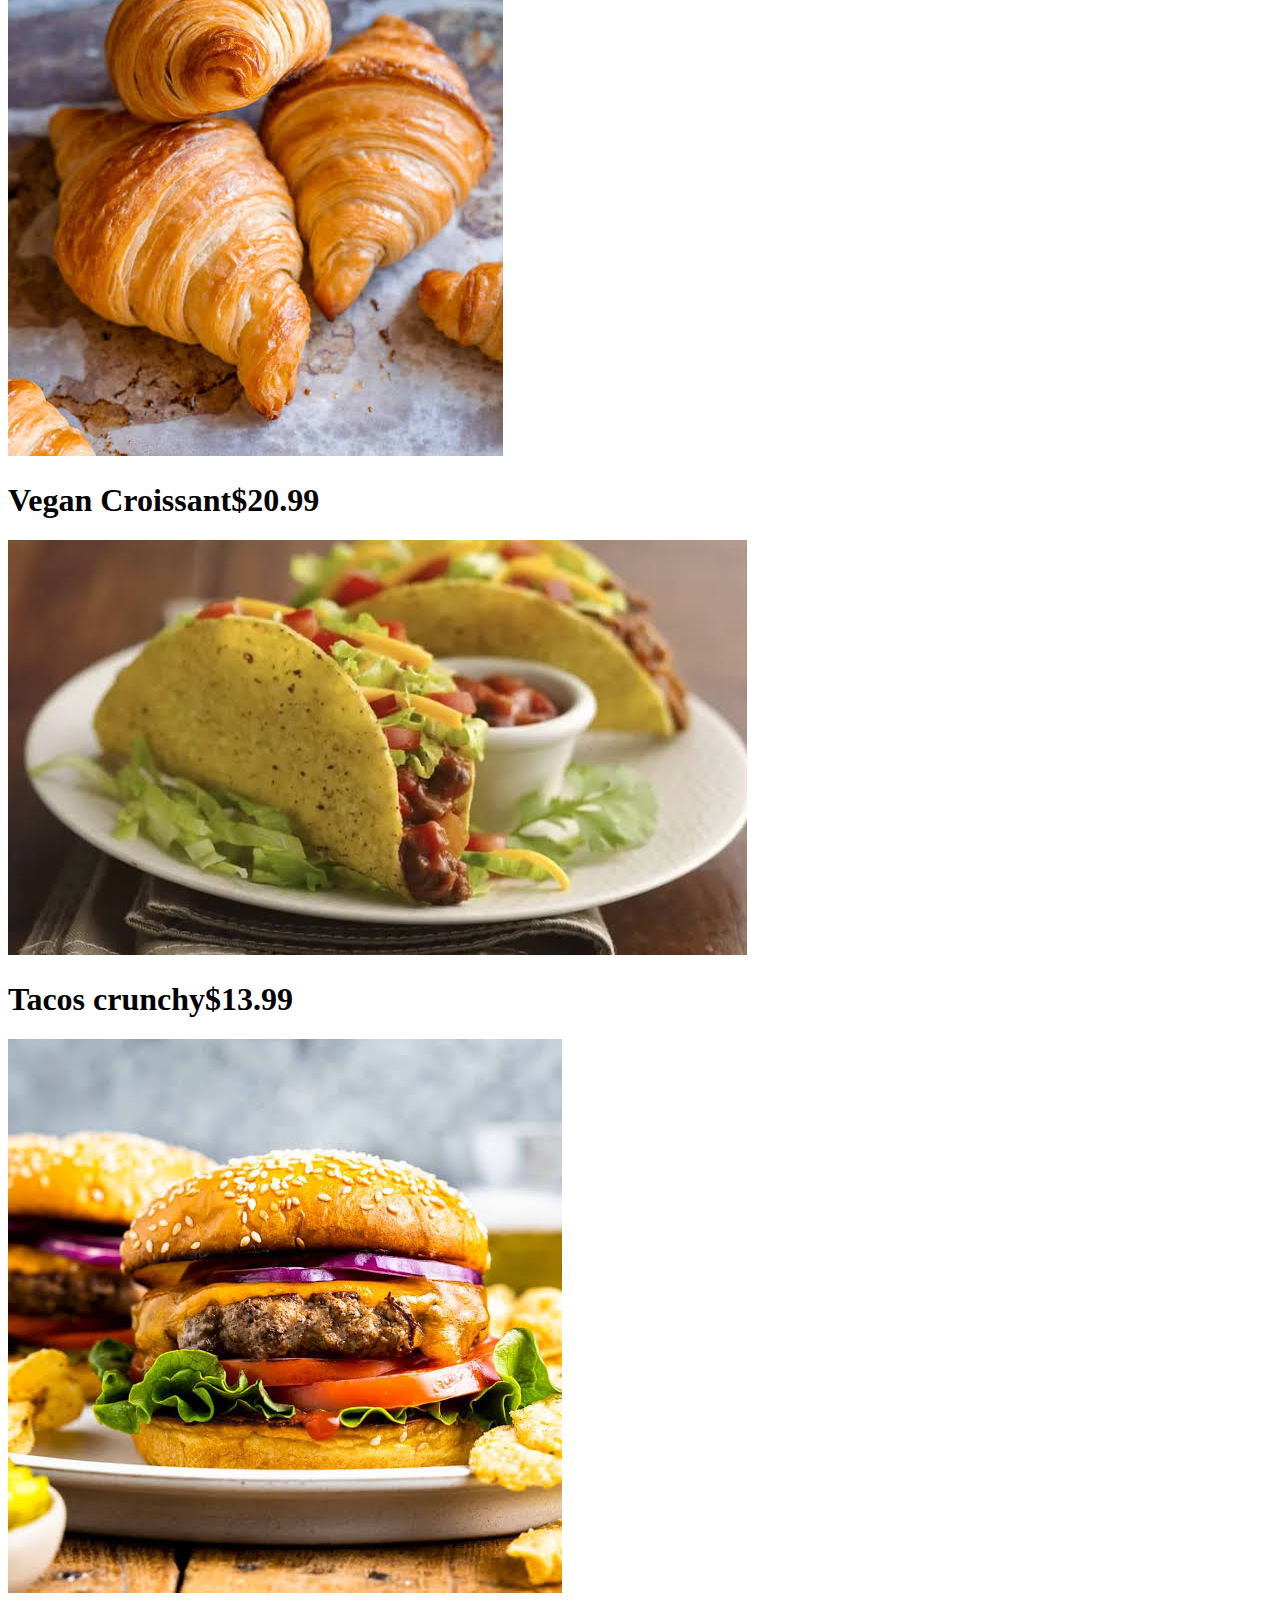
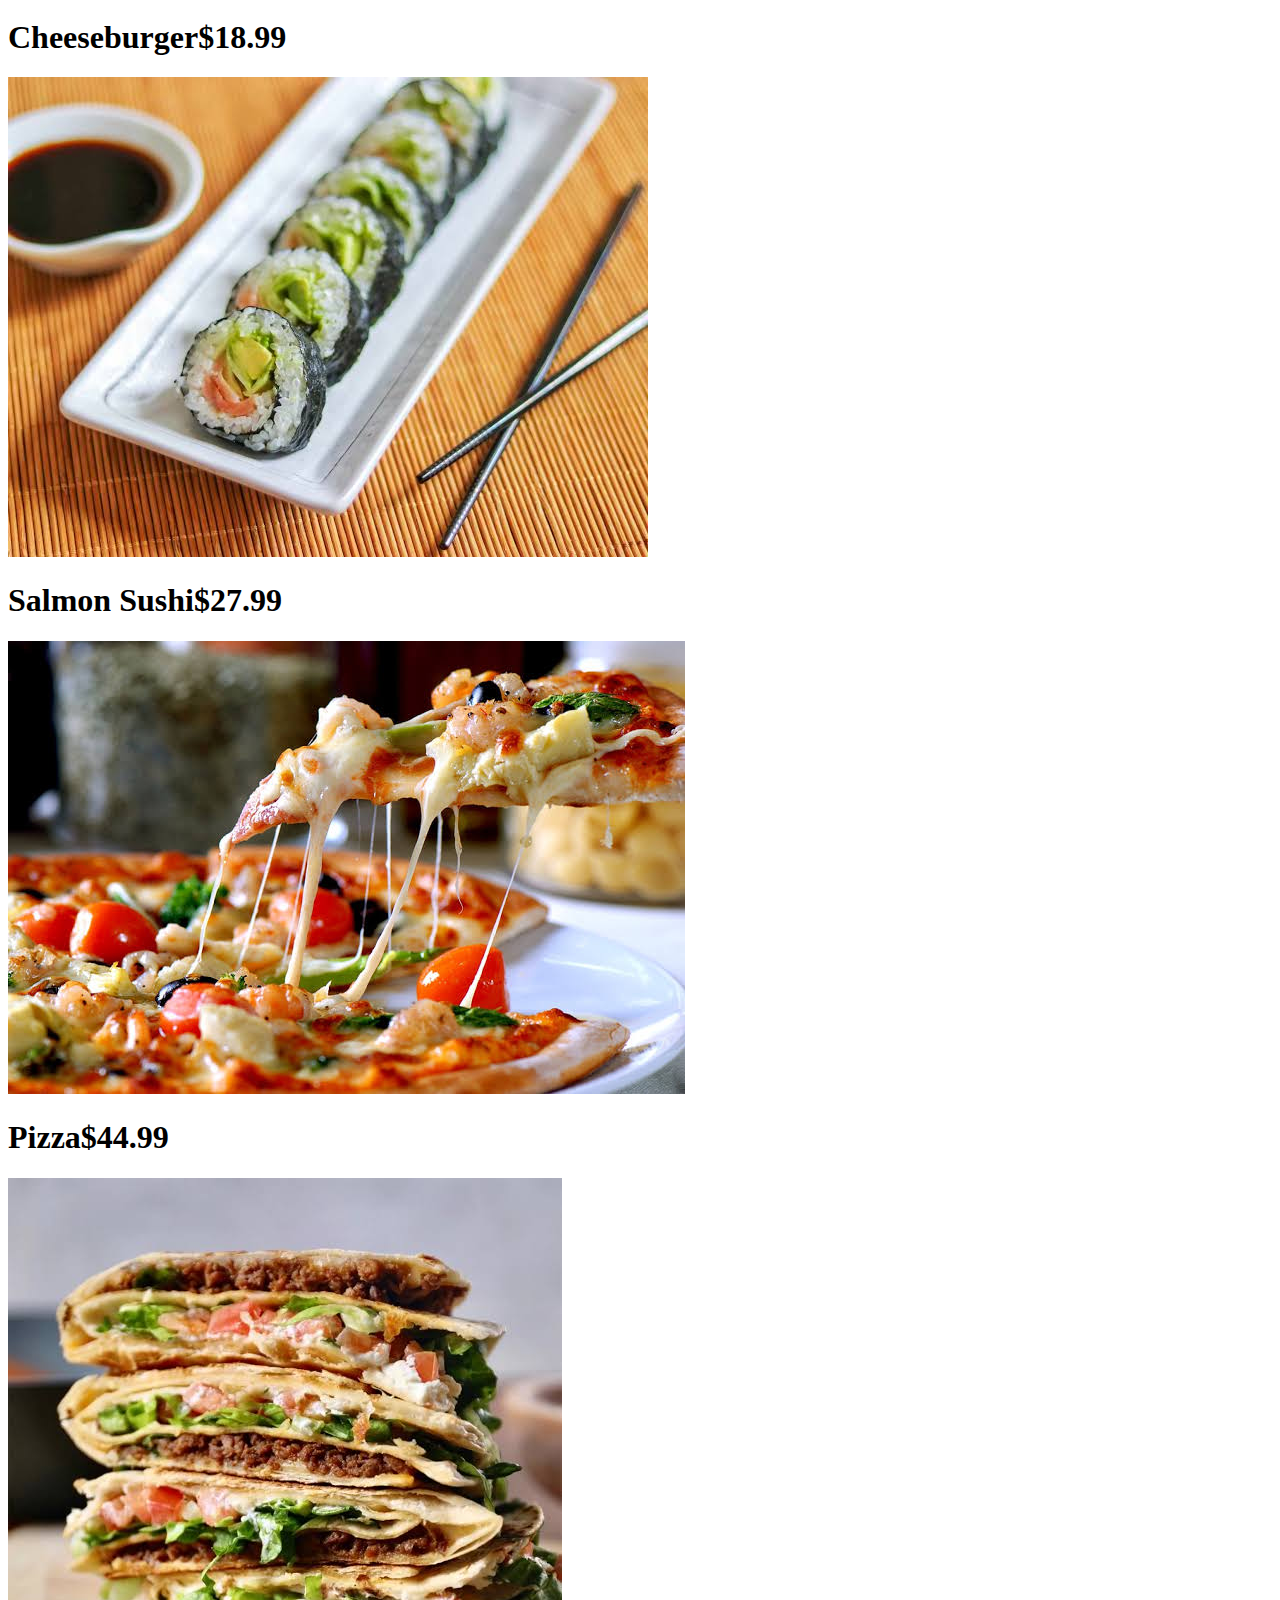
==== commit 98ea3a78: "index.html" ====
--- a/index.html
+++ b/index.html
@@ -72,7 +72,7 @@
             <p>Sip into bliss with our creamy, dreamy shakes that are pure refreshment in a glass.</p>
         </div>
         <div class="items-details">
-            <img src="./pictures/Beverages.png">
+            <img src="./pictures/beverages.png">
             <h3>Beverages</h3>
             <p>Refresh and revive with our selection of drinks, creafted to quench your thirst in style</p>
         </div>
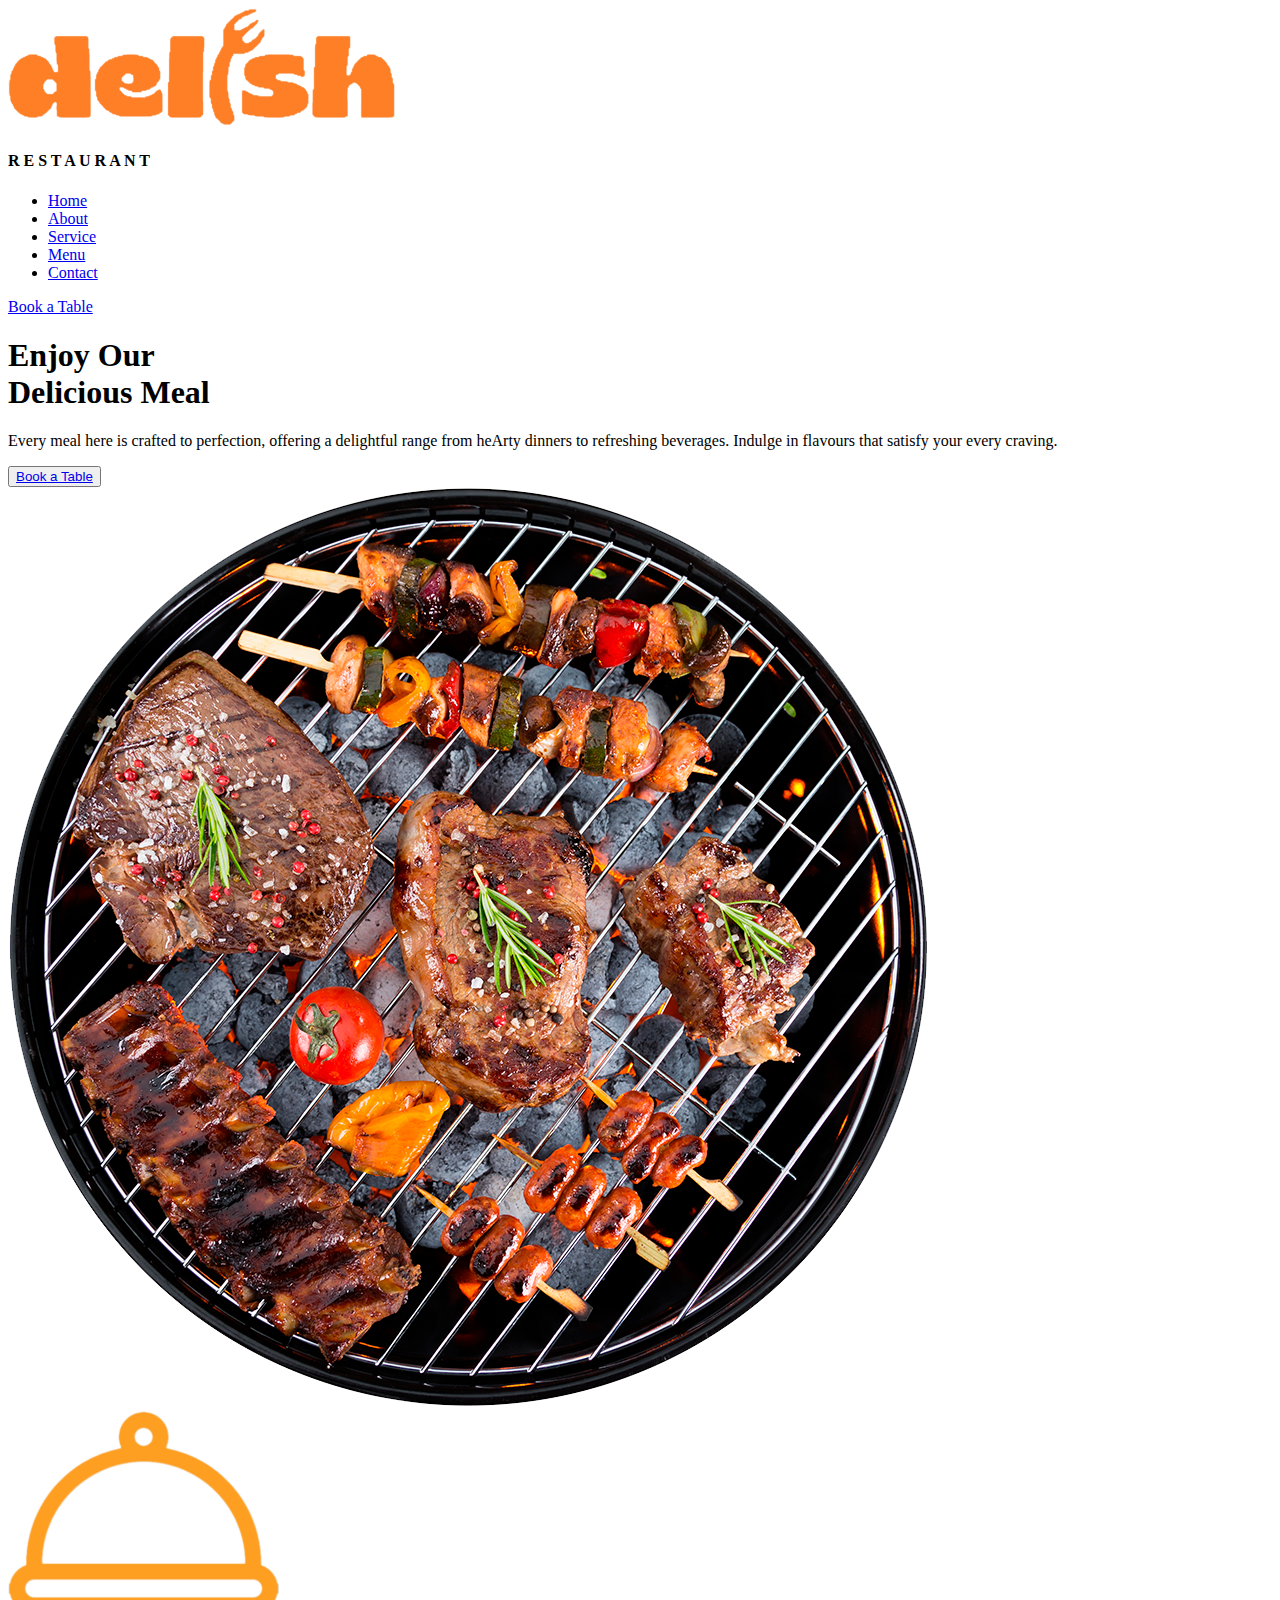
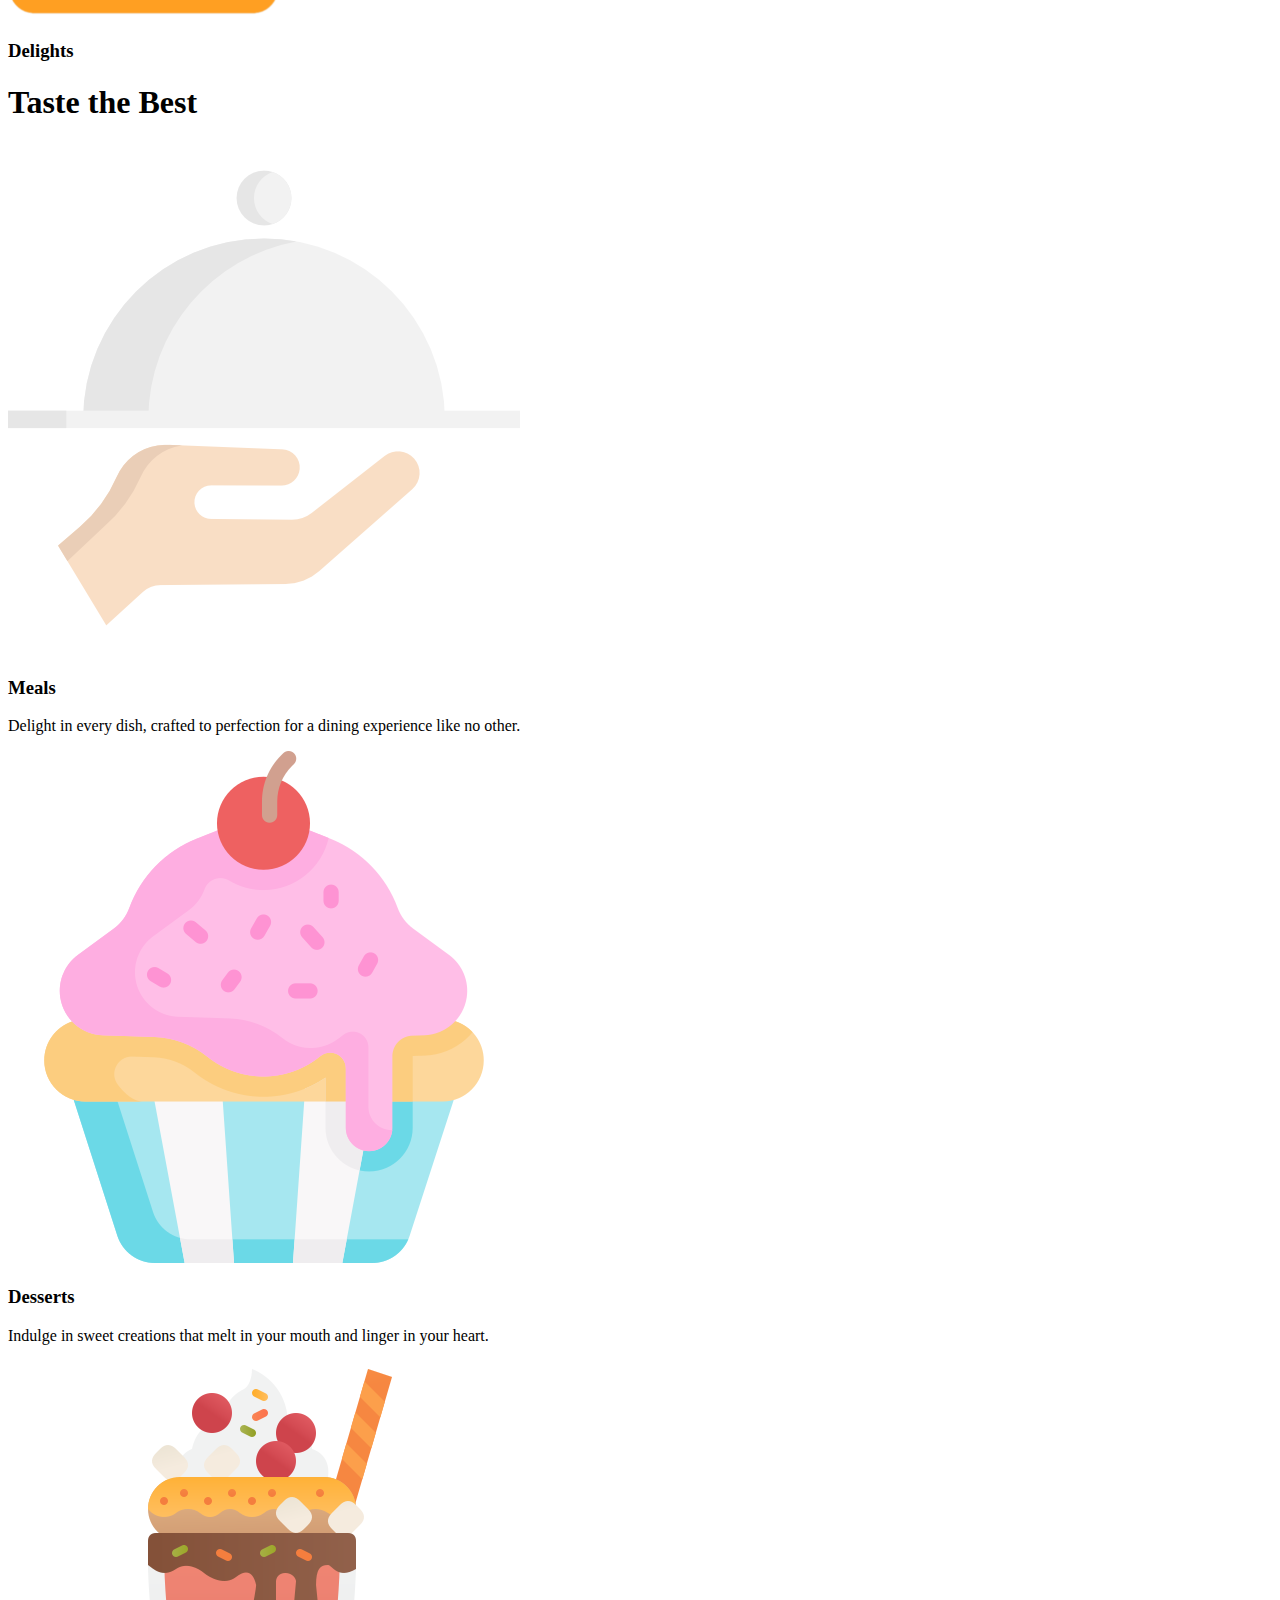
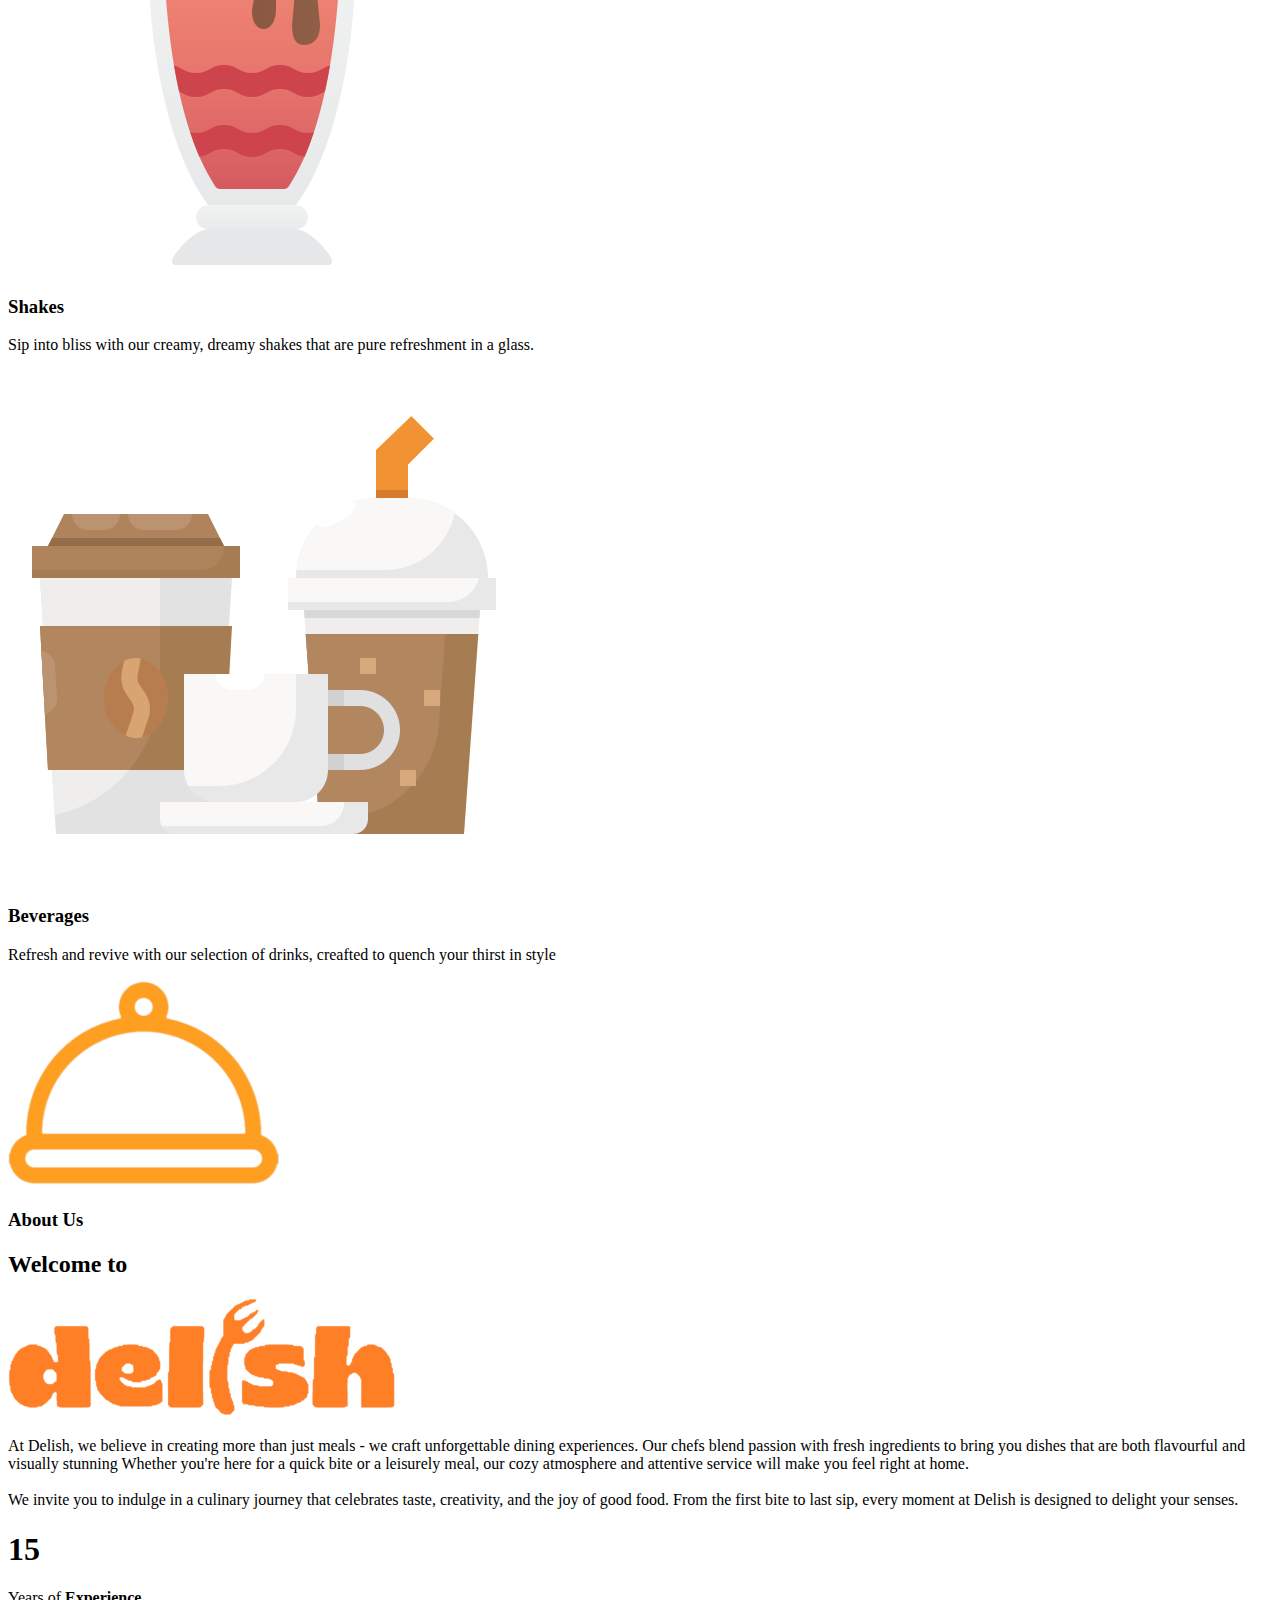
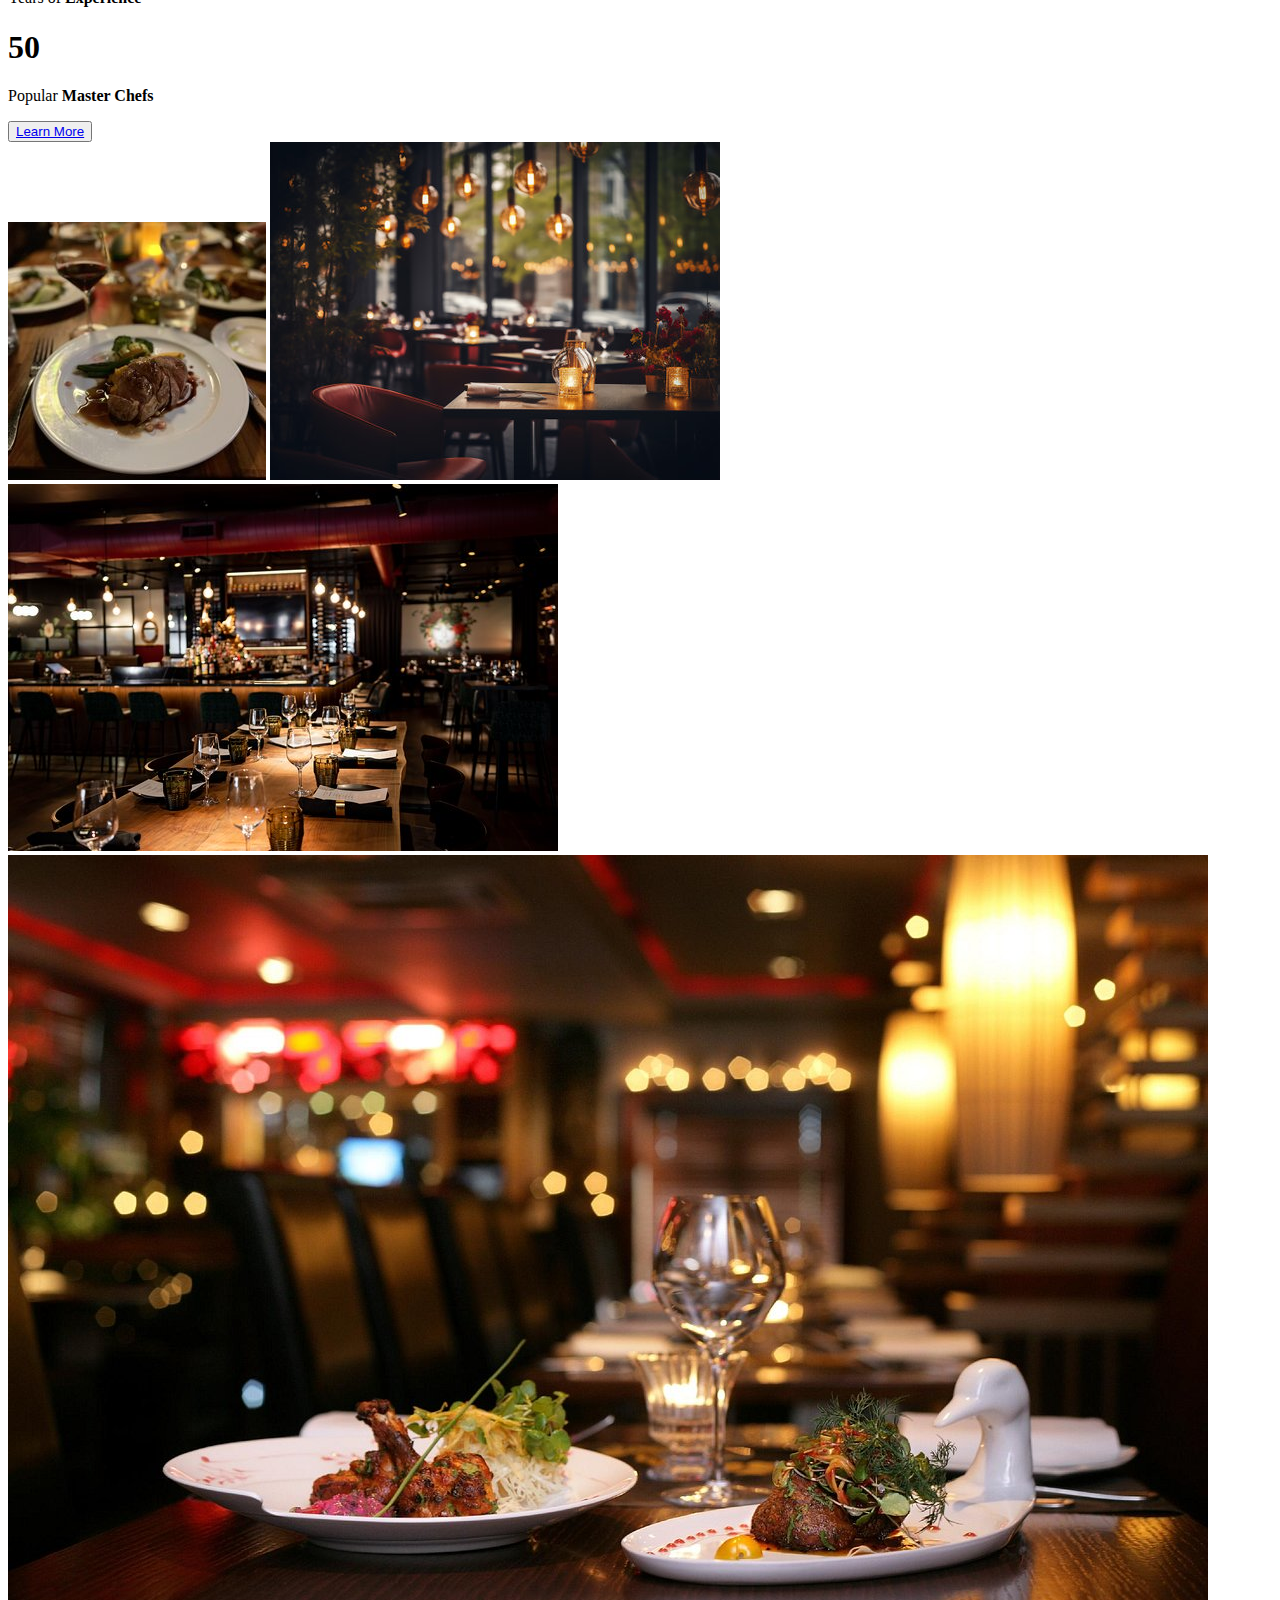
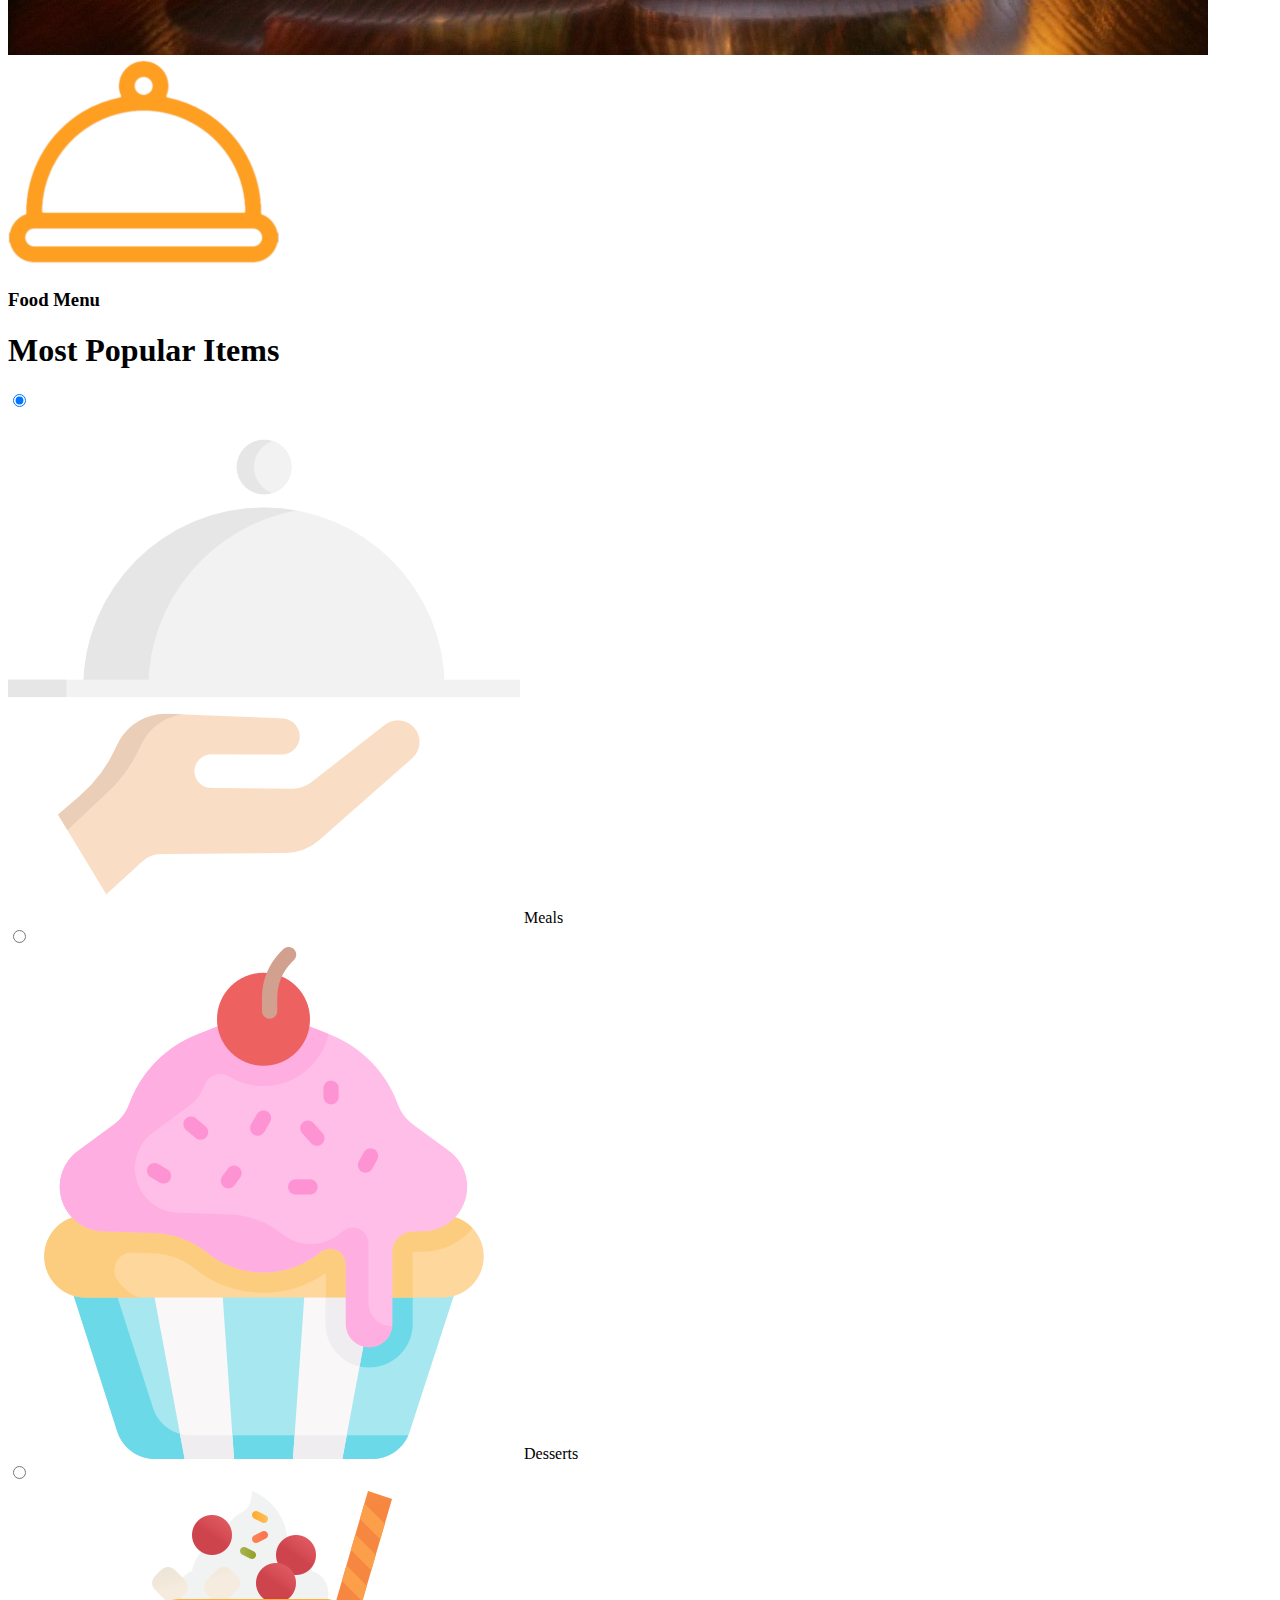
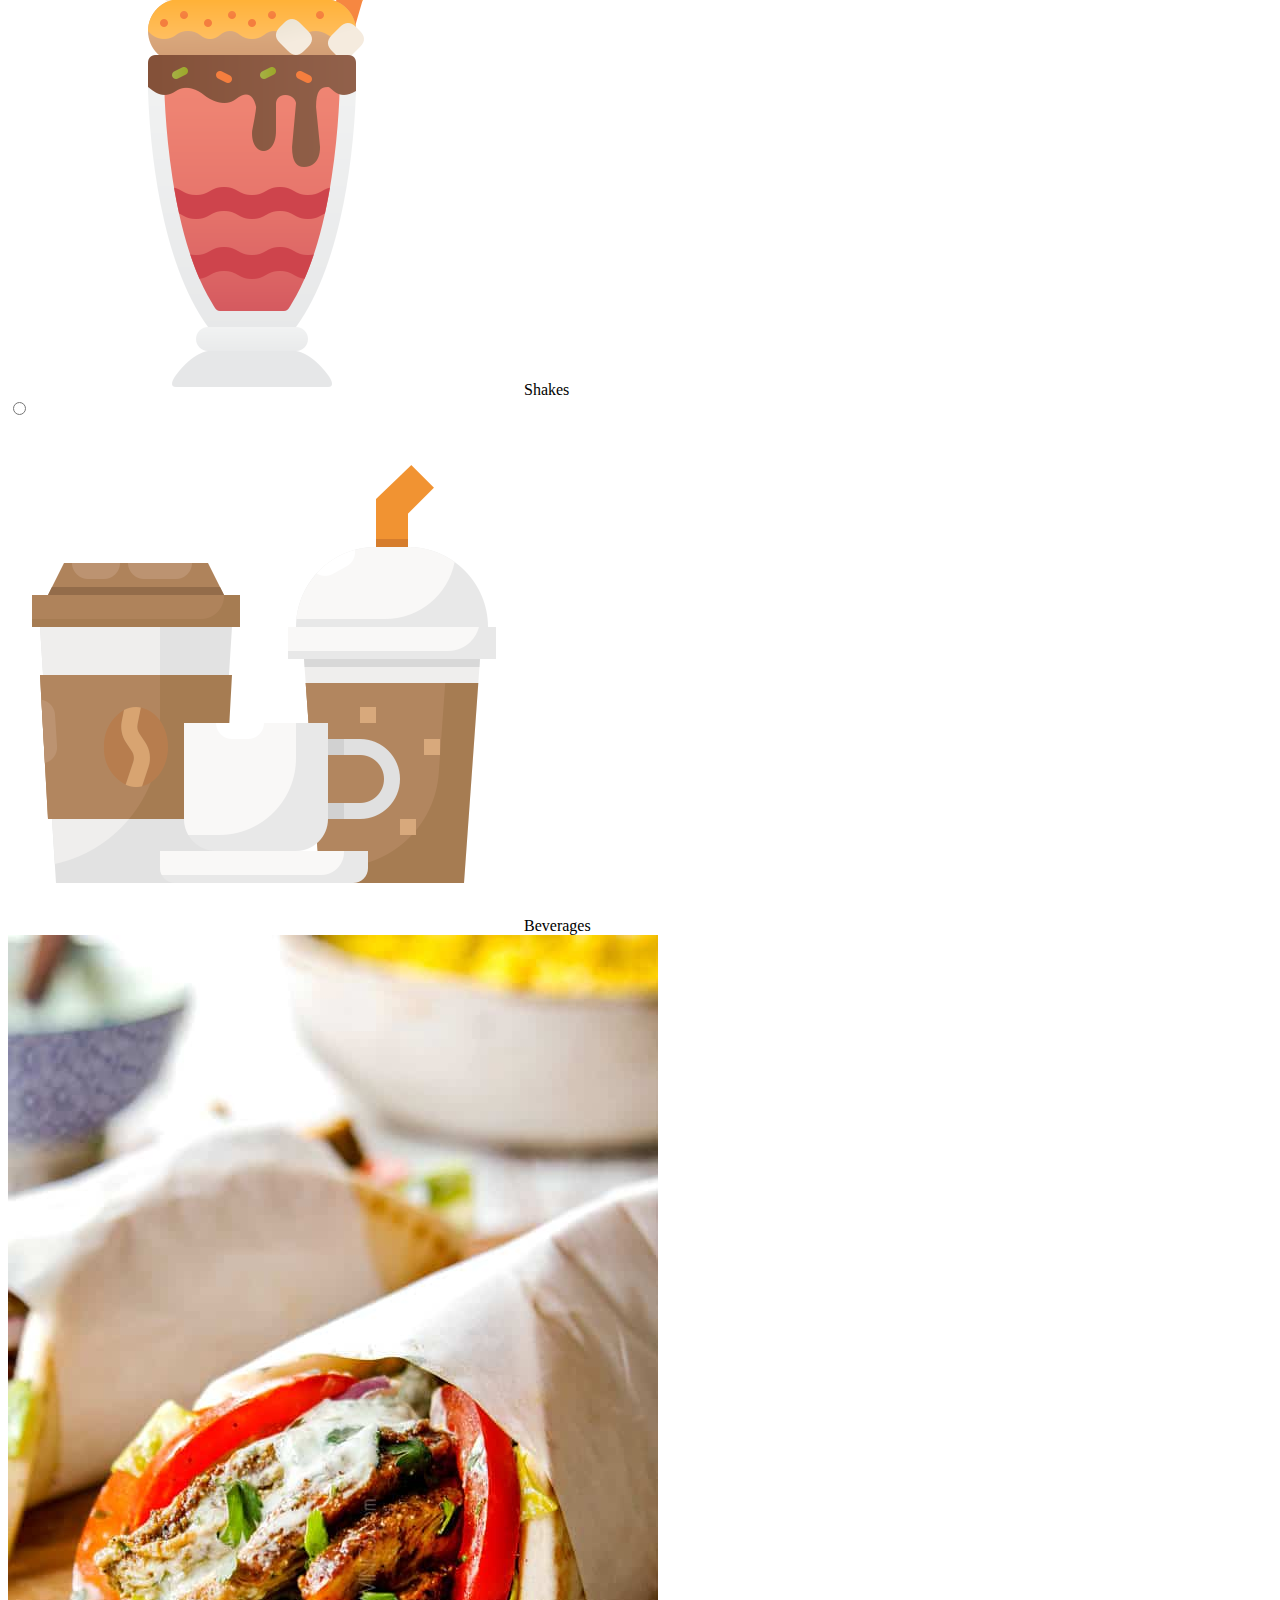
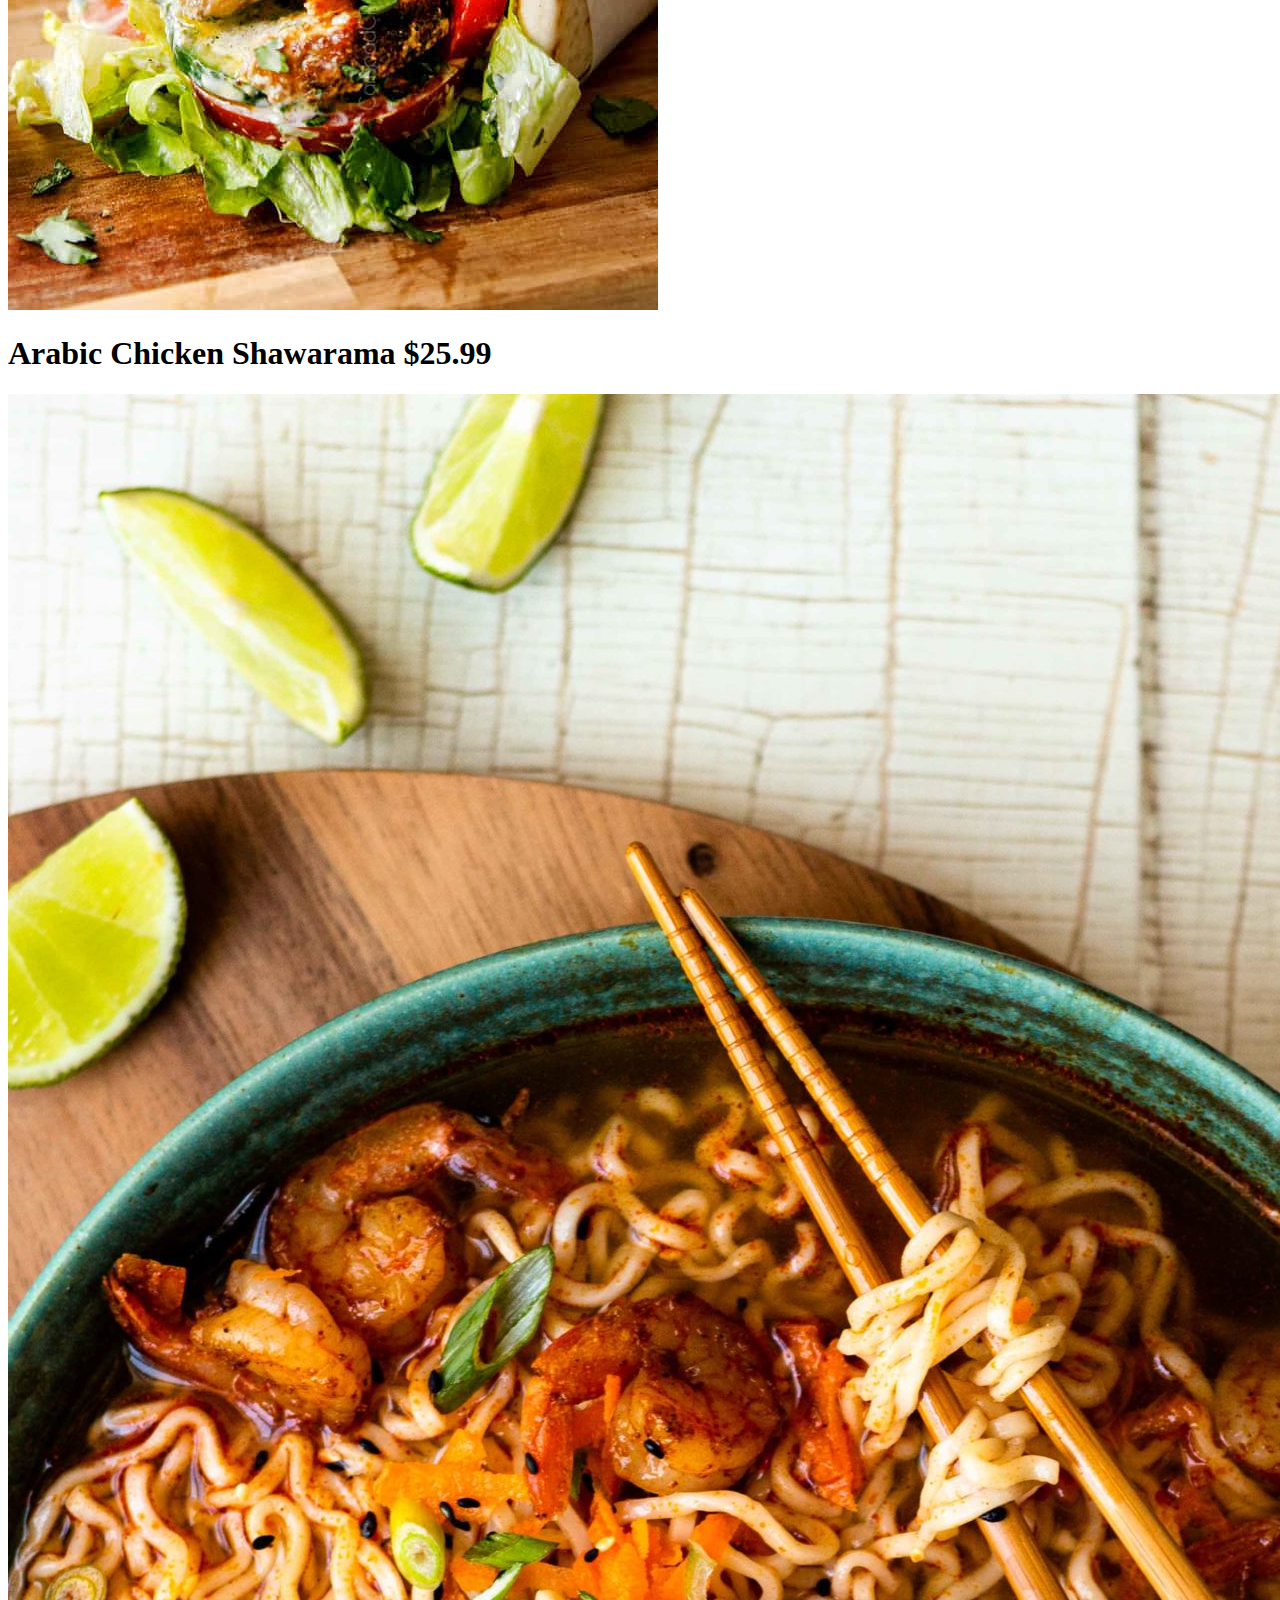
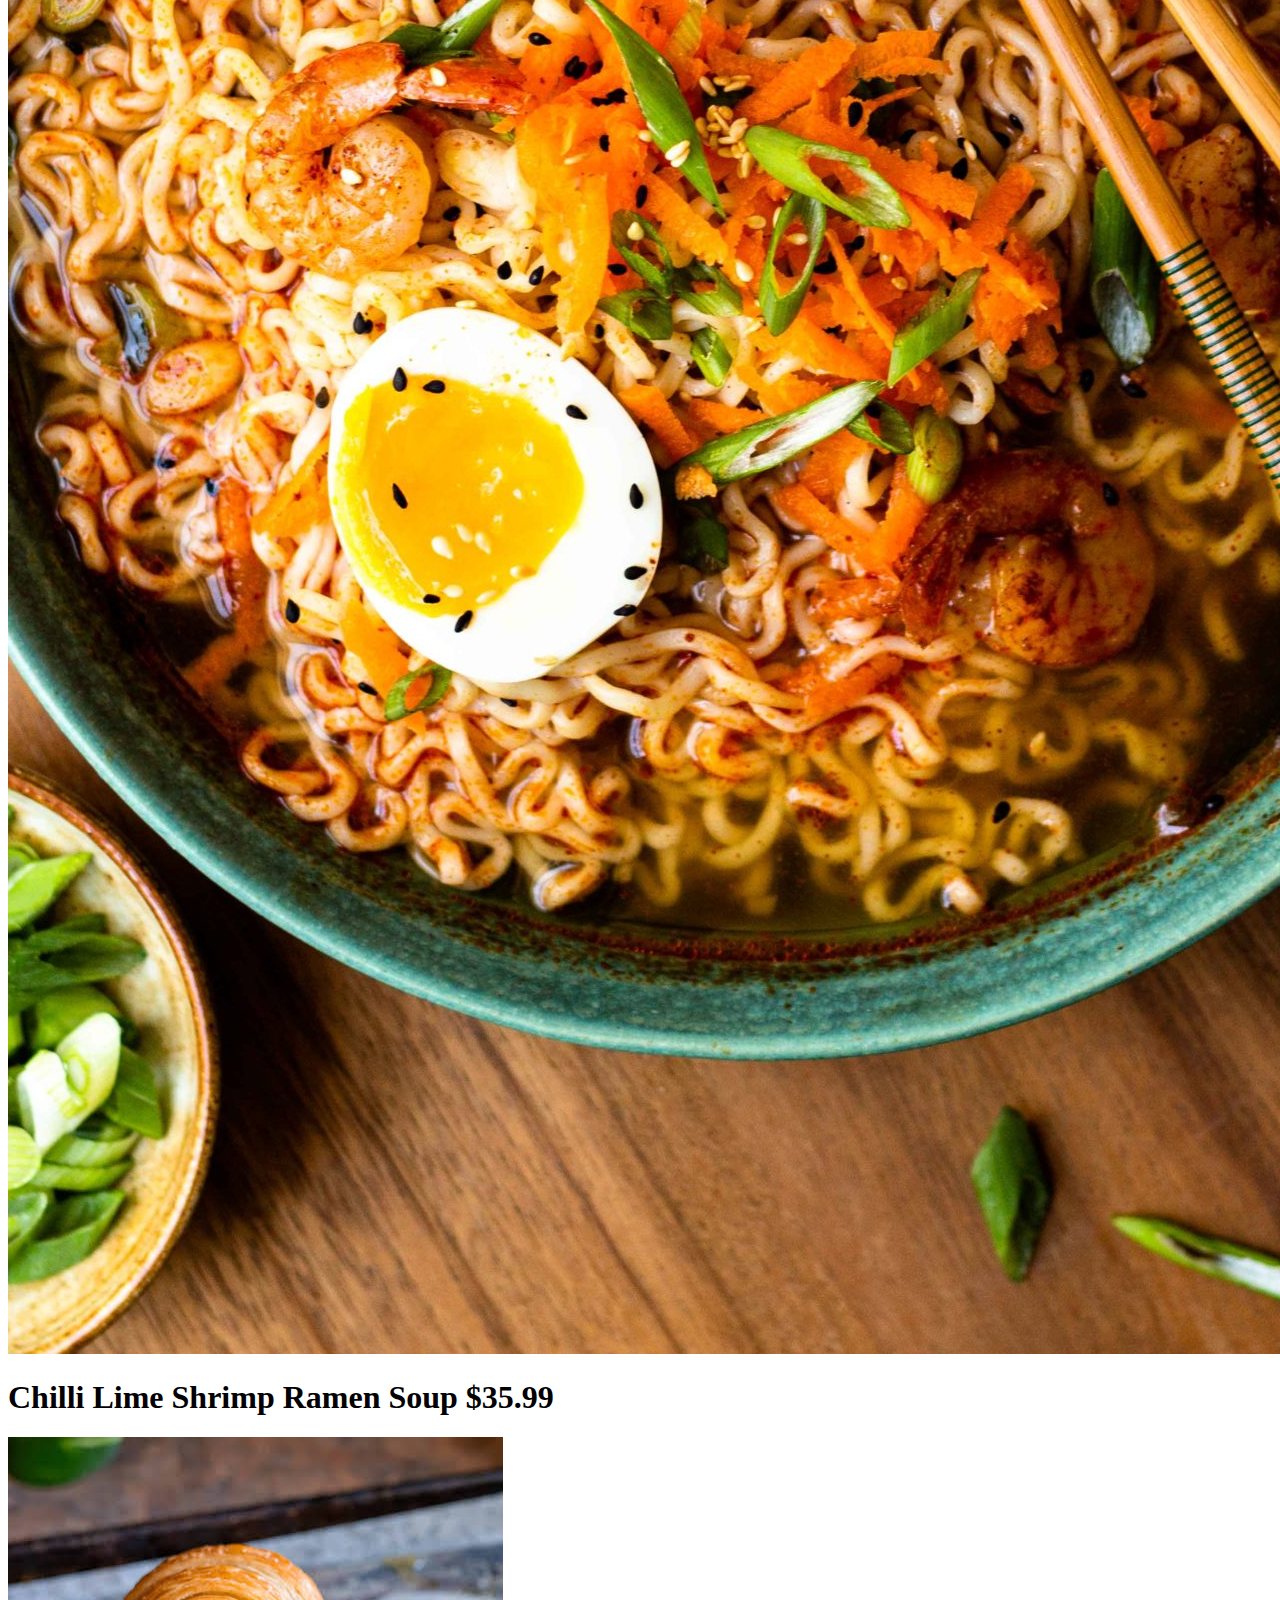
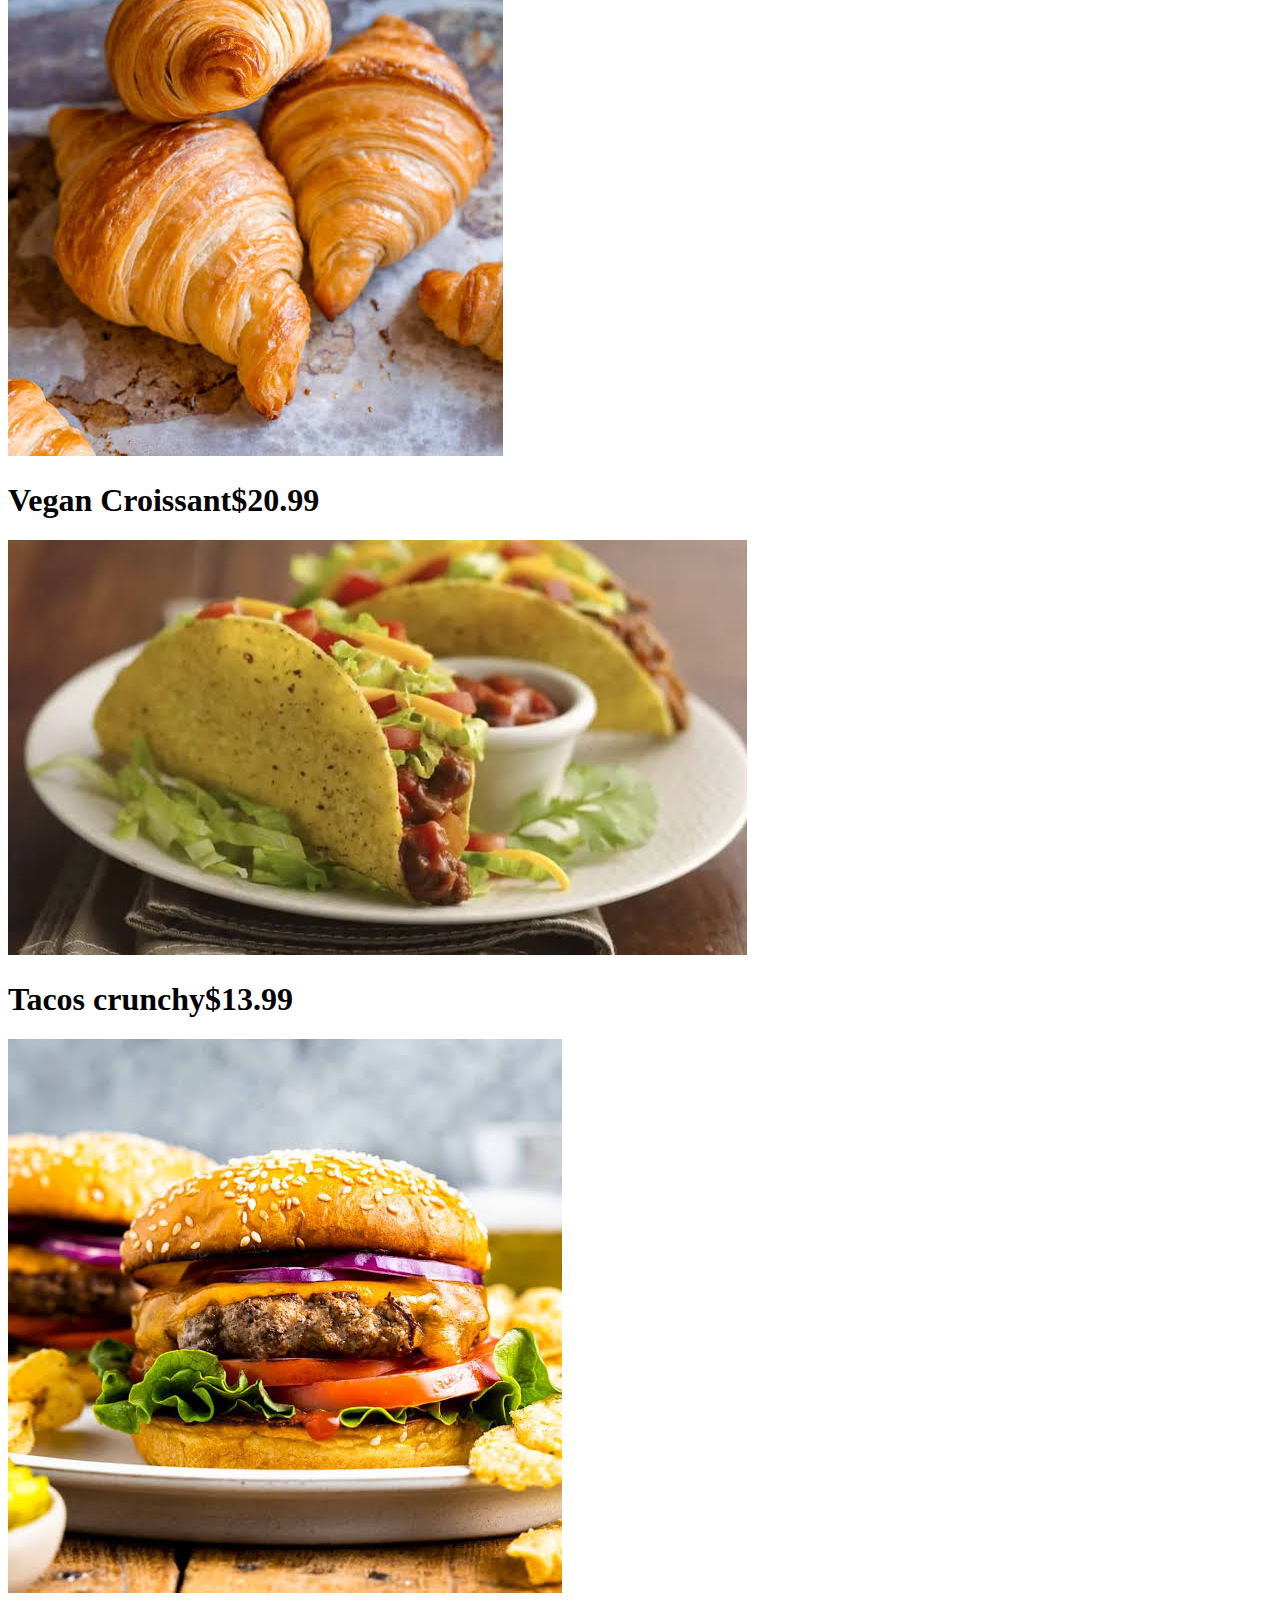
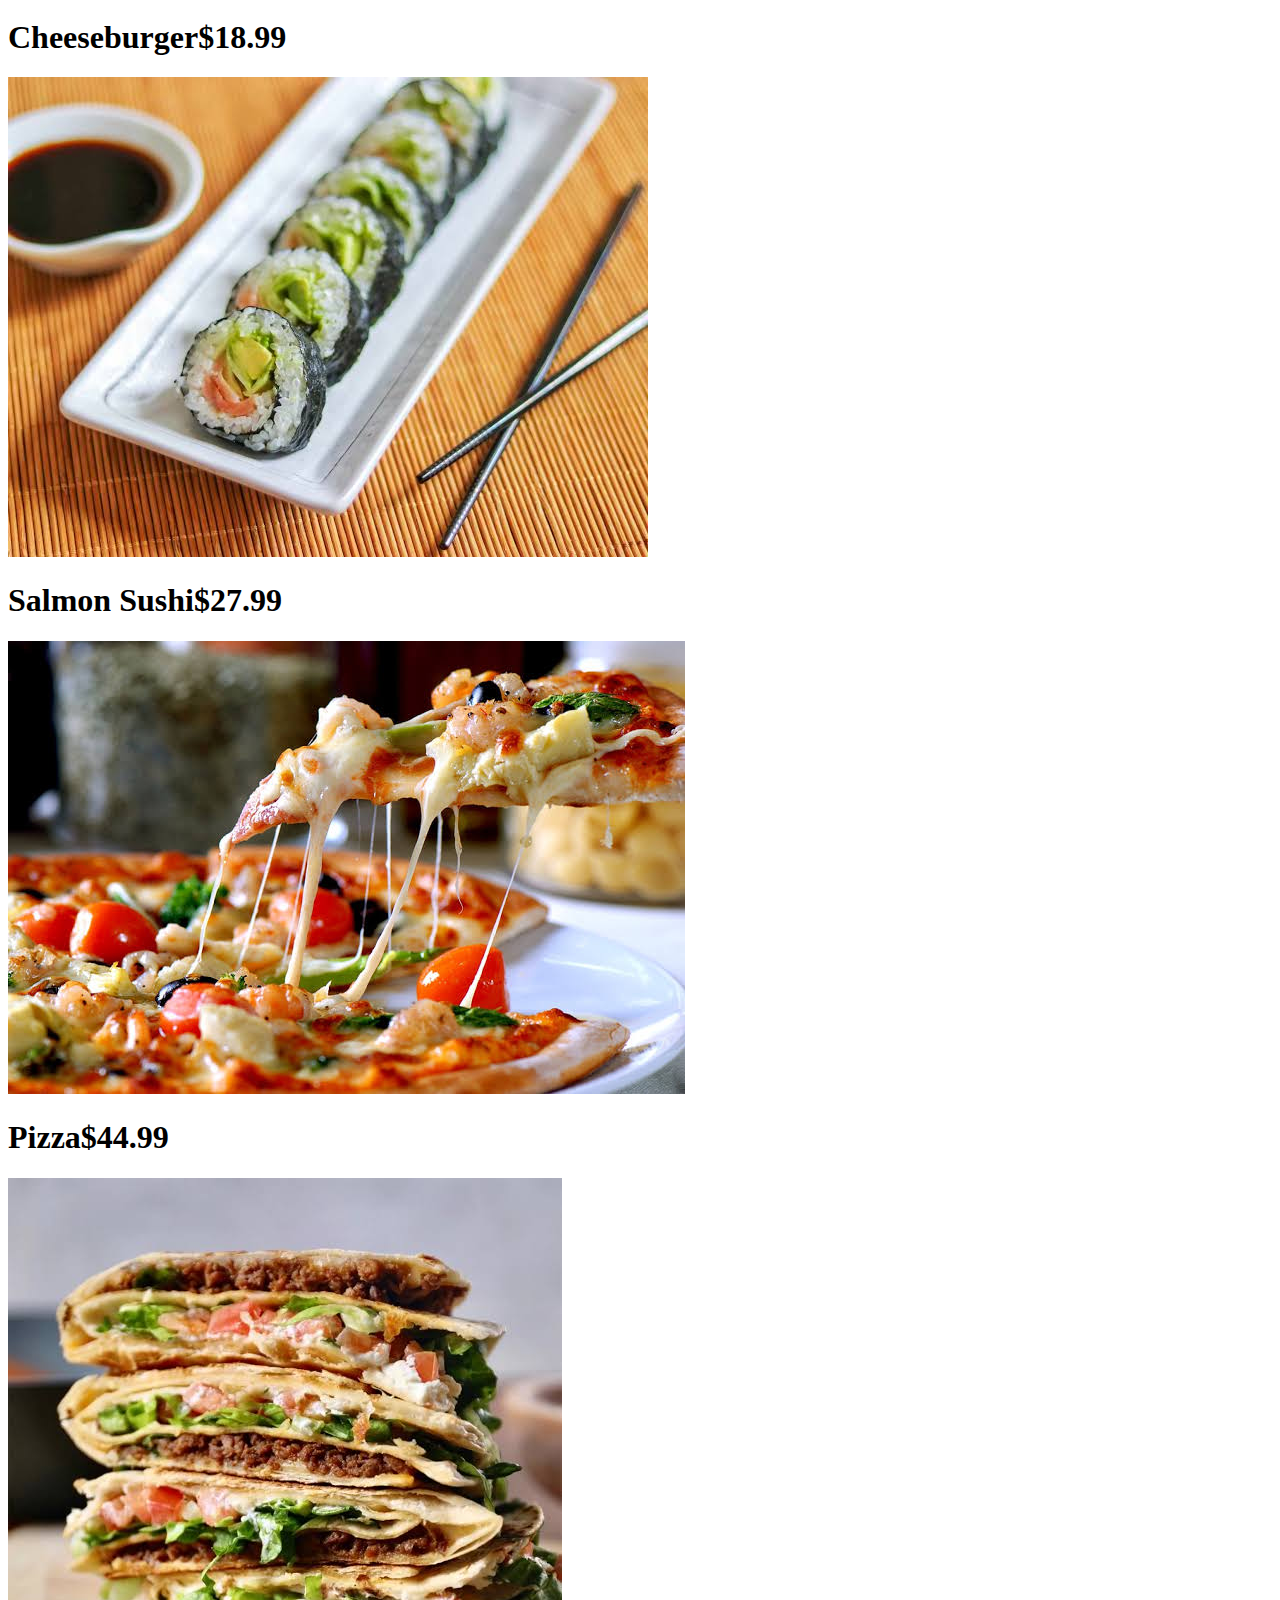
==== commit 67ead978: "index.html" ====
--- a/index.html
+++ b/index.html
@@ -9,13 +9,12 @@
     <meta property="og:description" content="Creative meals,desserts, and beverages for every taste.">
     <meta property="og:type" content="website">
     <meta property="og:image" content="./pictures/t1.png"> 
-    <title>Delish | Home </title>
+    <title>Delish | Restaurant </title>
     <link rel="stylesheet" href="style.css">
 </head>
 <body> <div class="loader-wrapper">
     <div id="loader"></div>
 </div>
-          
     <div id="content">
 <!--Home-->
 <section class="home">
@@ -24,7 +23,6 @@
             <img src="./pictures/logo.png">
             <h4>R E S T A U R A N T</h4>
         </div>
-            
             <div class="nav-links">
             <ul>
                 <li><a href="#">Home</a></li>
@@ -40,7 +38,9 @@
     <div class="content">
         <div class="content-details">
             <h1>Enjoy Our <br>Delicious Meal</h1>
-            <p>Savor the art of fine dining, where every bite is a journey of exquite</p>
+            <p>Every meal here is crafted to perfection, offering a delightful range from heArty dinners to refreshing beverages.
+                Indulge in flavours that satisfy your every craving. 
+            </p>
              <button class="btn-primary"><a href="#">Book a Table</a></button>
             </div>
         <div class="image-content">
@@ -48,6 +48,7 @@
         </div>
     </div>
 </section>
+
 <!--Specialities-->
 <section class="specialities">
     <div class="specialities-title">
@@ -78,8 +79,8 @@
         </div>
     </div>
 </section>
+
 <!--About Us-->
-
 <section class="about-us">
     <div class="about-title">
         <img src="./pictures/tray.png">
@@ -121,8 +122,8 @@
     </div>
 </div>
 </section>
+
 <!--Menu-Bar-->
-
 <section class="food-menu">
  <div class="menu-title">
     <img src="./pictures/tray.png">
@@ -337,6 +338,7 @@
         </div>
     </div>
 </section>
+
 <!--Reservation-->
       <section class="reservation">
         <form action="#">
@@ -363,6 +365,7 @@
     </div>
       </div>
 </section>
+
 <!--Chef Details-->
 <section class="chefs-content">
     <div class="chefs-title">
@@ -393,6 +396,7 @@
         </div>
     </div>
 </section>
+
 <!--Testimonials-->
 <section class="testimonial-container">
     <div class="testimonial-title">
@@ -461,6 +465,7 @@
         </div>
     </div>
 </section>
+
 <!--footer-->
 <footer>
     <div class="footer-container">
@@ -476,7 +481,7 @@
         </div>
         <div class="footer-section">
             <h3>Contact</h3>
-            <p>123 Street, New York, USA</p>
+            <p>123 Street, California, USA</p>
             <p>+012 345 67890</p>
             <p>info@example.com</p>
             <div class="social-links">
@@ -513,6 +518,5 @@
     </div>
 </footer>
     </div>
-    
 </body>
 </html>
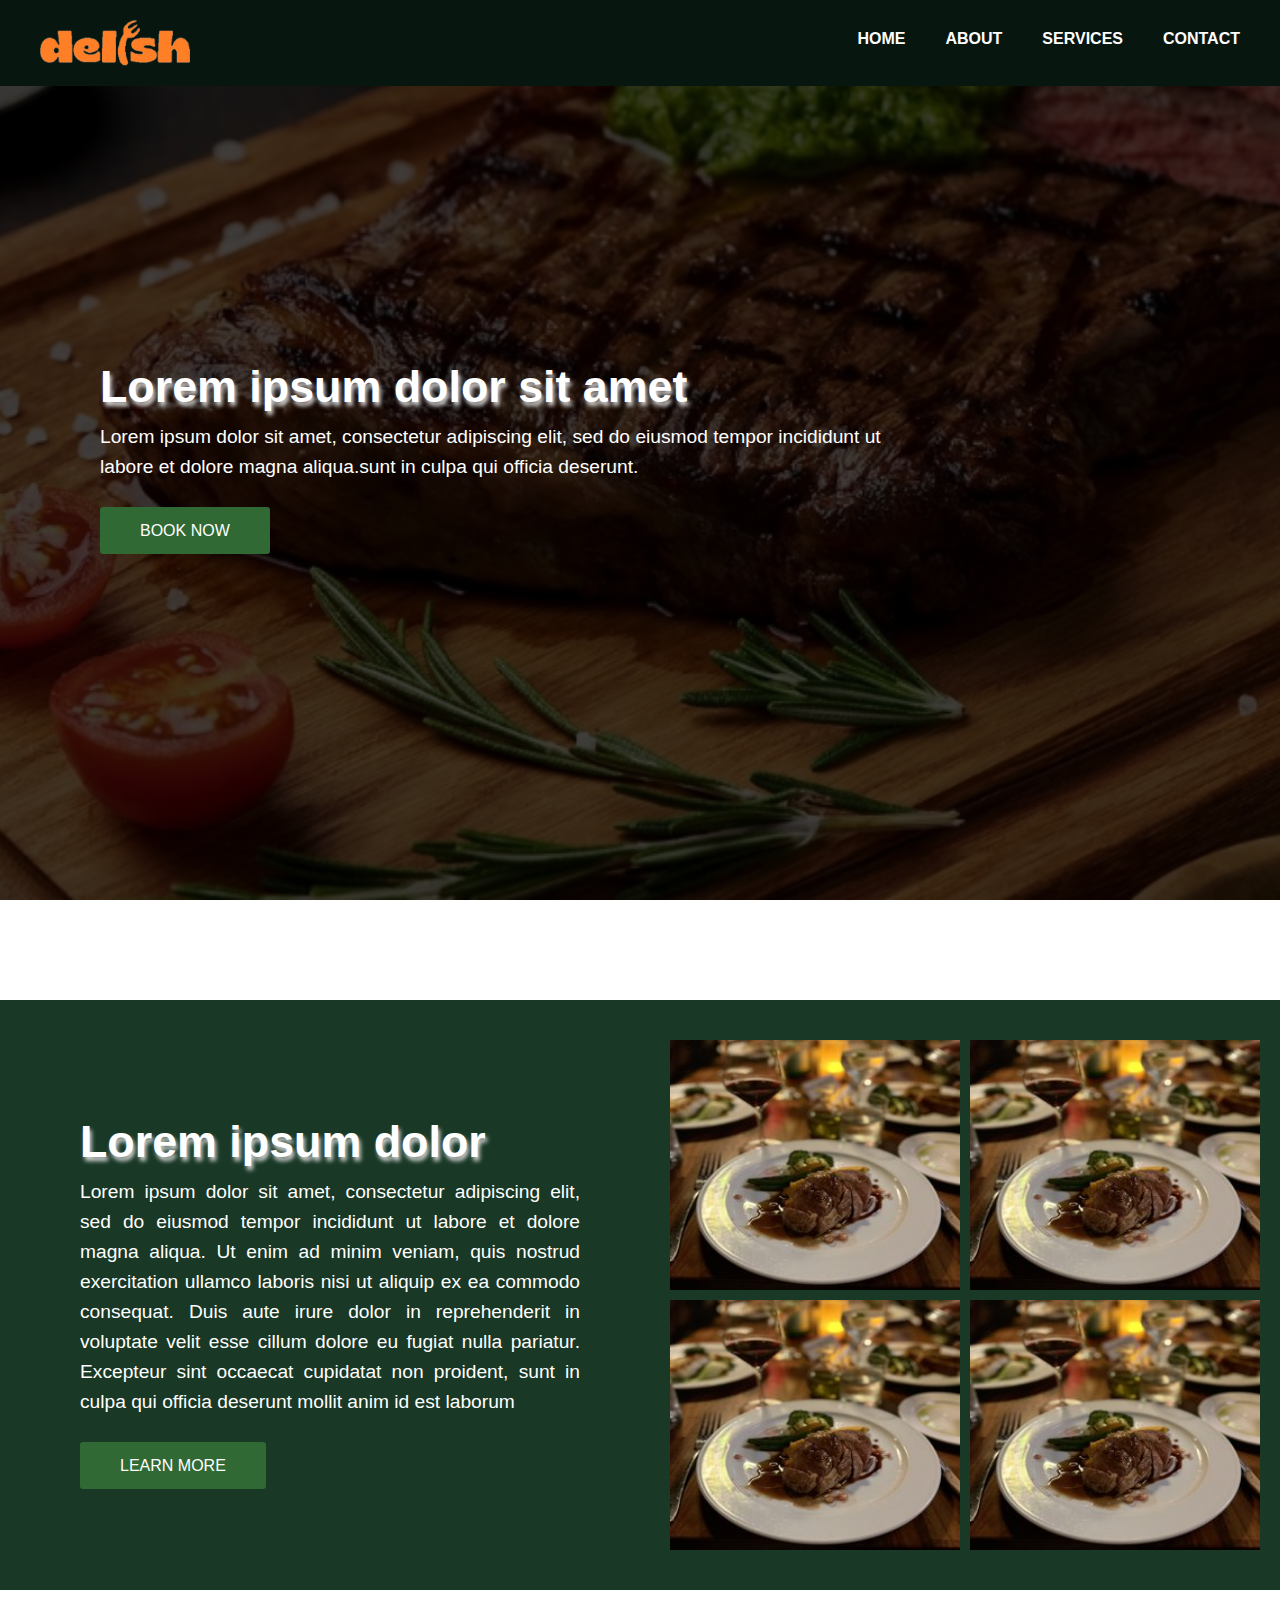
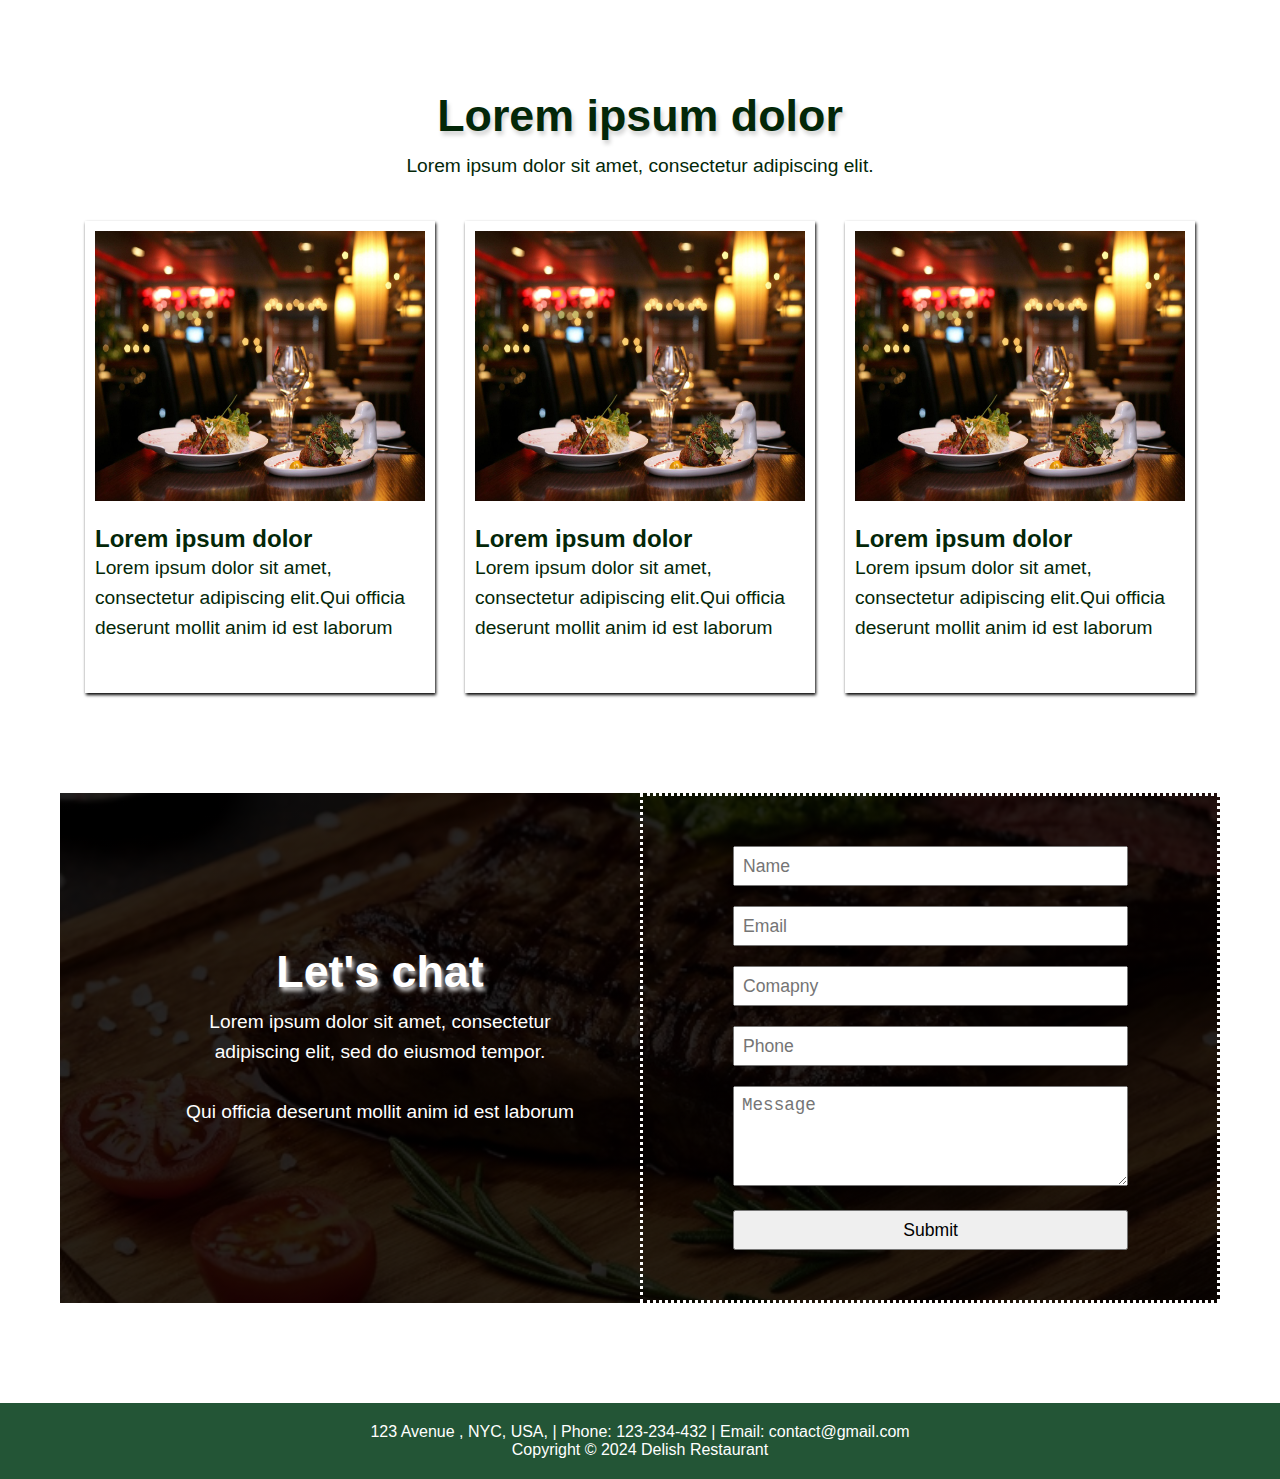
==== commit 3a682f48: "Add files via upload" ====
--- a/index.html
+++ b/index.html
@@ -1,522 +1,86 @@
 <!DOCTYPE html>
-<html lang="en">
-<head>
-    <meta charset="UTF-8">
-    <meta name="viewport" content="width=device-width, initial-scale=1.0">
-    <meta property="og:title" content="Delish Restaurant">
-    <meta property="og:site_name" content="Delish Restaurant">
-    <meta property="og:url" content="Creative meals,desserts, and beverages for every taste.">
-    <meta property="og:description" content="Creative meals,desserts, and beverages for every taste.">
-    <meta property="og:type" content="website">
-    <meta property="og:image" content="./pictures/t1.png"> 
-    <title>Delish | Restaurant </title>
+<html>
+  <head>
+    <title>Delish</title>
     <link rel="stylesheet" href="style.css">
-</head>
-<body> <div class="loader-wrapper">
-    <div id="loader"></div>
-</div>
-    <div id="content">
-<!--Home-->
-<section class="home">
-    <header>
-        <nav><div class="logo">
-            <img src="./pictures/logo.png">
-            <h4>R E S T A U R A N T</h4>
-        </div>
-            <div class="nav-links">
-            <ul>
-                <li><a href="#">Home</a></li>
-                <li><a href="#">About</a></li>
-                <li><a href="#">Service</a></li>
-                <li><a href="#">Menu</a></li>
-                <li><a href="#">Contact</a></li>
-            </ul>
-            <a class="reserve-btn" href="#">Book a Table</a> 
-        </div>
-        </nav>
-    </header>
-    <div class="content">
-        <div class="content-details">
-            <h1>Enjoy Our <br>Delicious Meal</h1>
-            <p>Every meal here is crafted to perfection, offering a delightful range from heArty dinners to refreshing beverages.
-                Indulge in flavours that satisfy your every craving. 
-            </p>
-             <button class="btn-primary"><a href="#">Book a Table</a></button>
-            </div>
-        <div class="image-content">
-             <img src="./pictures/r1.png">
-        </div>
-    </div>
-</section>
-
-<!--Specialities-->
-<section class="specialities">
-    <div class="specialities-title">
-        <img src="./pictures/tray.png">
-        <h3>Delights</h3>
-    </div>
-    <h1>Taste the Best</h1>
-    <div class="main-grid">
-        <div class="items-details">
-            <img src="./pictures/meals.png">
-            <h3>Meals</h3>
-            <p>Delight in every dish, crafted to perfection for a dining experience like no other.</p>
-        </div>
-        <div class="items-details">
-            <img src="./pictures/dessert.png">
-            <h3>Desserts</h3>
-            <p>Indulge in sweet creations that melt in your mouth and linger in your heart.</p>
-        </div>
-        <div class="items-details">
-            <img src="./pictures/shakes.png">
-            <h3>Shakes</h3>
-            <p>Sip into bliss with our creamy, dreamy shakes that are pure refreshment in a glass.</p>
-        </div>
-        <div class="items-details">
-            <img src="./pictures/beverages.png">
-            <h3>Beverages</h3>
-            <p>Refresh and revive with our selection of drinks, creafted to quench your thirst in style</p>
-        </div>
-    </div>
-</section>
-
-<!--About Us-->
-<section class="about-us">
-    <div class="about-title">
-        <img src="./pictures/tray.png">
-        <h3>About Us</h3>
-    </div>
-    <div class="about-content">
+  </head>
+  <body>
+    <section class="home">
+      <header>
+       <img src="./pictures/logo.png">
+       <nav>
+        <a href="#">HOME</a>
+        <a href="#">ABOUT</a>
+        <a href="#">SERVICES</a>
+        <a href="#">CONTACT</a>
+       </nav>
+      </header>
+      <div class="content">
+       <div class="content-details">
+         <h1>Lorem ipsum dolor sit amet</h1>
+         <p>Lorem ipsum dolor sit amet, consectetur adipiscing elit, sed do eiusmod tempor incididunt ut labore et dolore magna aliqua.sunt in culpa qui officia deserunt.</p>
+        <a href="#" class="btn-ctn">BOOK NOW</a>
+       </div>
+      </div>
+    </section>
+    <section class="about">
     <div class="about-details">
-        <div class="title">
-     <h2>Welcome to</h2>
-     <img src="./pictures/logo.png">              
-    </div>
-    <p>At Delish, we believe in creating more than just meals - we craft unforgettable dining experiences. Our chefs blend passion with fresh ingredients to bring you dishes that are both flavourful and visually stunning
-        Whether you're here for a quick bite or a leisurely meal, our cozy atmosphere and attentive service will make you feel right at home.<br><br>
-        We invite you to indulge in a culinary journey that celebrates taste, creativity, and the joy of good food. From the first bite to last sip, every moment at Delish is designed to delight your senses.
+     <h1>Lorem ipsum dolor</h1>
+    <p> Lorem ipsum dolor sit amet, consectetur adipiscing elit, sed do eiusmod tempor incididunt ut labore et dolore magna aliqua. Ut enim ad minim veniam, quis nostrud exercitation ullamco laboris nisi ut aliquip ex ea commodo consequat. Duis aute irure dolor in reprehenderit in voluptate velit esse cillum dolore eu fugiat nulla pariatur.
+       Excepteur sint occaecat cupidatat non proident, sunt in culpa qui officia deserunt mollit anim id est laborum</p>
     </p>
-        <div class="stats-section">
-        <div class="stat-box">
-            <div class="line"></div>
-            <div class="stat-content">
-                <h1>15</h1>
-                <p>Years of <strong>Experience</strong></p>
-            </div>
-        </div>
-        <div class="stat-box">
-            <div class="line"></div>
-            <div class="stat-content">
-                <h1>50</h1>
-                <p>Popular <strong>Master Chefs</strong></p>
-            </div>
-        </div>                           
-    </div>
-        <button  class="btn-primary btn-info"><a href="#">Learn More</a></button>
+    <a href="#" class="btn-ctn">LEARN MORE</a>
     </div>
     <div class="image-gallery">
-      <img src="./pictures/pt1.jpg" id="image1">
-      <img src="./pictures/pt3.jpg" id="image2">
-      <img src="./pictures/pt4.jpg" id="image3">
-      <img src="./pictures/pt2.jpg">
+    <img src="./pictures/pt1.jpg">
+    <img src="./pictures/pt1.jpg">
+    <img src="./pictures/pt1.jpg">
+    <img src="./pictures/pt1.jpg">
     </div>
-</div>
-</section>
-
-<!--Menu-Bar-->
-<section class="food-menu">
- <div class="menu-title">
-    <img src="./pictures/tray.png">
-    <h3>Food Menu</h3>
- </div>
- <h1>Most Popular Items</h1>
-    <div class="menu">
-        <div class="line-radio"></div>
-        <input type="radio" id="meals-tab" name="menu" checked>
-        <div class="radio-bar" id="radio">
-            <img src="./pictures/meals.png"> 
-            <label for="meals-tab" class="menu-item">Meals</label>
-        </div>
-        <input type="radio" id="desserts-tab" name="menu">
-        <div class="radio-bar">
-            <img src="./pictures/dessert.png">
-            <label for="desserts-tab" class="menu-item">Desserts</label>    
-        </div>
-        <input type="radio" id="shakes-tab" name="menu">
-        <div class="radio-bar">
-            <img src="./pictures/shakes.png">  
-            <label for="shakes-tab" class="menu-item">Shakes</label>    
-        </div>
-        <input type="radio" id="beverages-tab" name="menu">
-        <div class="radio-bar">
-            <img src="./pictures/beverages.png">
-            <label for="beverages-tab" class="menu-item">Beverages</label>
-        </div>       
-        <div class="menu-list-meals">
-            <div class="meals">
-              <div class="meals-content">
-                    <img src="./pictures/m1.jpg">
-                 <h1>Arabic Chicken Shawarama <span>$25.99</span></h1>
-                 <p></p>
-              </div>
-              <div class="meals-content">
-                <img src="./pictures/m2.jpg">
-                <h1>Chilli Lime Shrimp Ramen Soup <span>$35.99</span></h1>
-                <p></p>
-             </div>
-             <div class="meals-content">
-                <img src="./pictures/m3.jpeg">
-                <h1>Vegan Croissant<span>$20.99</span></h1>
-                <p></p>
-             </div>
-             <div class="meals-content">
-                <img src="./pictures/m4.jpeg">
-                <h1>Tacos crunchy<span>$13.99</span></h1>
-                <p></p>
-             </div>
-            </div>
-            <div class="meals-01">
-                <div class="meals-content">
-                    <img src="./pictures/m5.jpeg">
-                    <h1>Cheeseburger<span>$18.99</span></h1>
-                    <p></p>
-                 </div>
-                 <div class="meals-content">
-                    <img src="./pictures/m6.jpeg">
-                    <h1>Salmon Sushi<span>$27.99</span></h1>
-                    <p></p>
-                 </div>
-                 <div class="meals-content">
-                    <img src="./pictures/m7.jpeg">
-                    <h1>Pizza<span>$44.99</span></h1>
-                    <p></p>
-                 </div>
-                 <div class="meals-content">
-                    <img src="./pictures/m8.jpeg">
-                    <h1>Tortilla Wrap<span>$25.99</span></h1>
-                    <p></p>
-                 </div>
-            </div>
-        </div>
-        <div class="menu-list-desserts">
-            <div class="meals">
-              <div class="meals-content">
-                 <img src="./pictures/d1.jpeg">
-                 <h1>Cheesecake<span>$15.99</span></h1>
-                 <p></p>
-              </div>
-              <div class="meals-content">
-                <img src="./pictures/d2.jpg">
-                <h1>Golden Opulence Sundae<span>$100.99</span></h1>
-                <p></p>
-             </div>
-             <div class="meals-content">
-                <img src="./pictures/d3.jpeg">
-                <h1>Creme brulee<span>$8.99</span></h1>
-                <p></p>
-             </div>
-             <div class="meals-content">
-                <img src="./pictures/d4.jpeg">
-                <h1>Italian Macaron<span>$10.99</span></h1>
-                <p></p>
-             </div>
-            </div>
-            <div class="meals-01">
-                <div class="meals-content">
-                    <img src="./pictures/d5.jpeg">
-                    <h1>Crepes Strawberry<span>$6.99</span></h1>
-                    <p></p>
-                 </div>
-                 <div class="meals-content">
-                    <img src="./pictures/d6.jpeg">
-                    <h1>Hot Chocolate Trifle<span>$13.99</span></h1>
-                    <p></p>
-                 </div>
-                 <div class="meals-content">
-                    <img src="./pictures/d7.jpeg">
-                    <h1>Chocolate Truffles<span>$9.99</span></h1>
-                    <p></p>
-                 </div>
-                 <div class="meals-content">
-                    <img src="./pictures/d8.jpeg">
-                    <h1>Raspberry Brownie<span>$18.99</span></h1>
-                    <p></p>
-                 </div>
-            </div>
-        </div>
-        <div class="menu-list-shakes">
-            <div class="meals">
-              <div class="meals-content">
-                 <img src="./pictures/s1.png">
-                 <h1>Vanilla Milkshake<span>$27.99</span></h1>
-                 <p></p>
-              </div>
-              <div class="meals-content">
-                <img src="./pictures/s2.jpg">
-                <h1>Red Velvet Cheesecake Milkshake<span>$30.99</span></h1>
-                <p></p>
-             </div>
-             <div class="meals-content">
-                <img src="./pictures/s3.jpg">
-                <h1>Cap'n Crunch Milkshake<span>$115.99</span></h1>
-                <p></p>
-             </div>
-             <div class="meals-content">
-                <img src="./pictures/s4.jpg">
-                <h1>Boozy S'mores Milkshake<span>$48.99</span></h1>
-                <p></p>
-             </div>
-            </div>
-            <div class="meals-01">
-                <div class="meals-content">
-                    <img src="./pictures/s5.jpg">
-                    <h1>Copycat Shamrock Shake<span>$42.99</span></h1>
-                    <p></p>
-                 </div>
-                 <div class="meals-content">
-                    <img src="./pictures/s6.jpg">
-                    <h1>Creamsicle Milkshake<span>$35.99</span></h1>
-                    <p></p>
-                 </div>
-                 <div class="meals-content">
-                    <img src="./pictures/s7.jpg">
-                    <h1>Bourbon Milk Punch<span>$55.99</span></h1>
-                    <p></p>
-                 </div>
-                 <div class="meals-content">
-                    <img src="./pictures/s8.jpg">
-                    <h1>Cookie Lovers Shakes<span>$56.99</span></h1>
-                    <p></p>
-                 </div>
-            </div>
-        </div>
-        <div class="menu-list-beverages">
-            <div class="meals">
-              <div class="meals-content">
-                 <img src="./pictures/b1.webp">
-                 <h1>Strawberry Lemonade<span>$9.99</span></h1>
-                 <p></p>
-              </div>
-              <div class="meals-content">
-                <img src="./pictures/b2.webp">
-                <h1>Blackberry-Lime Porch Punch<span>$8.99</span></h1>
-                <p></p>
-             </div>
-             <div class="meals-content">
-                <img src="./pictures/b3.webp">
-                <h1>Fresh Mint Tea<span>$15.99</span></h1>
-                <p></p>
-             </div>
-             <div class="meals-content">
-                <img src="./pictures/b4.jpg">
-                <h1>Hot Chocolate<span>$25.99</span></h1>
-                <p></p>
-             </div>
-            </div>
-            <div class="meals-01">
-                <div class="meals-content">
-                    <img src="./pictures/b5.webp">
-                    <h1>Ginger-Orange Mocktails<span>$5.99</span></h1>
-                    <p></p>
-                 </div>
-                 <div class="meals-content">
-                    <img src="./pictures/b6.webp">
-                    <h1>Shirley Temple<span>$5.99</span></h1>
-                    <p></p>
-                 </div>
-                 <div class="meals-content">
-                    <img src="./pictures/b7.webp">
-                    <h1>Peach Lemonade<span>$7.99</span></h1>
-                    <p></p>
-                 </div>
-                 <div class="meals-content">
-                    <img src="./pictures/b8.webp">
-                    <h1>Chai<span>$6.99</span></h1>
-                    <p></p>
-                 </div>
-            </div>
-        </div>
-    </div>
-</section>
-
-<!--Reservation-->
-      <section class="reservation">
-        <form action="#">
-          <fieldset>
-              <div class="reserve-title">
-                  <h3>Reservation</h3>
-                  <h1>Book A Table Online</h1>
-              </div>
-                  <label for="first-name"><input id="first-name" placeholder="Your Name " name="first-name" type="text" required ><label>
-                      <label for="email"><input id="email" placeholder="Your Email " name="email" type="email" required ><label>
-                  <label for="date"><input id="date" name="date" type="date" required ><label>
-                    <label for="time"><input id="time" name="time" type="time" required ><label></label>
-                  <label for="people"><input id="people" placeholder="No of people" type="number" name="people" min="1" max="100" ><label>
-              <textarea id="bio" name="bio" rows="3" cols="30" placeholder="Special Request"></textarea>
-              <input type="submit" value="BOOK NOW" id="submit">
-          </fieldset>
-        </form>
-        <div class="line-reserve"></div>
-      <div class="offer-details">
-        <div class="offer-image">
-        <img class="image-one" src="./pictures/offer.png">
-        <img src="./pictures/offs1.png" class="offer-tag">
-        <img class="order-icon" src="./pictures/od.png">
-    </div>
+    </section>
+    <section class="services">
+     <h1>Lorem ipsum dolor</h1>
+     <p>Lorem ipsum dolor sit amet, consectetur adipiscing elit.</p>
+     <div class="service-details">
+      <div class="s1">
+       <img src="./pictures/pt2.jpg" alt="image">
+       <h2>Lorem ipsum dolor</h2>
+       <p>Lorem ipsum dolor sit amet, consectetur adipiscing elit.Qui officia deserunt mollit anim id est laborum</p>
+          </p>
       </div>
-</section>
-
-<!--Chef Details-->
-<section class="chefs-content">
-    <div class="chefs-title">
-        <img src="./pictures/tray.png">
-        <h3>Team Members</h3>
-    </div>
-    <h1>Our Master Chefs</h1>
-    <div class="chefs-flexbox">
-        <div class="chefs-details">
-            <img src="./pictures/c1.jpg">
-            <h4>Alfredo Linguini</h4>
-            <p>Chef Lead</p>
-        </div>
-        <div class="chefs-details">
-            <img src="./pictures/c2.jpg">
-            <h4>Auguste Gusteau</h4>
-            <p>Chest Assistant</p>
-        </div>
-        <div class="chefs-details">
-            <img src="./pictures/c3.jpg">
-            <h4>Skinner</h4>
-            <p>Chef Assistant</p>
-        </div>
-        <div class="chefs-details">
-            <img src="./pictures/c4.jpg">
-            <h4>Colette Tatou</h4>
-            <p>Chef Assistant</p>
-        </div>
-    </div>
-</section>
-
-<!--Testimonials-->
-<section class="testimonial-container">
-    <div class="testimonial-title">
-        <img src="./pictures/tray.png">
-        <h3>testimonial</h3>
-    </div>
-    <h1>What Our Clients Say</h1>
-    <div class="testimonial-wrapper">
-        <div class="testimonial-card">
-            <img src="./pictures/dq.png">
-            <div class="testimonial-details">
-                <p>The food at Delish is absolutely incredible! Every dish is a perfect balance of flavor and presentation.I can't wait to come back and try 
-                    more from the menu!
-                </p>
-                <div class="testimonial-profile">
-                    <img src="./pictures/akai.jpeg">
-                    <div class="profile-details">
-                        <h3>Akai Shuichi</h3>
-                        <span>FBI Agent</span>
-                    </div>
-                </div> 
-            </div>
-        </div>
-        <div class="testimonial-card">
-            <img src="./pictures/dq.png">
-            <div class="testimonial-details">
-                <p>Delish is my go-to-spot for a memorable dining experience. The atmosphere is warm, the service is top-notch, and the food is simply outstanding.</p>
-                <div class="testimonial-profile">
-                    <img src="./pictures/Zero.jpeg">
-                    <div class="profile-details">
-                        <h3>Furuya Rei</h3>
-                        <span>PSB Agent</span>
-                    </div>
-                </div>
-            </div>
-        </div>
-        <div class="testimonial-card">
-            <img src="./pictures/dq.png">
-            <div class="testimonial-details">
-                <p>From the moment we walked in, we felt welcomed and cared for. The attention to detail, both in the ambiance and the dishes,
-                    truly sets Delish apart.
-                </p>
-                <div class="testimonial-profile">
-                    <img src="./pictures/Ron.jpeg">
-                    <div class="profile-details">
-                        <h3>Kamonohashi Ron</h3>
-                        <span>Detective</span>
-                    </div>
-                </div> 
-            </div>
-        </div>
-        <div class="testimonial-card">
-            <img src="./pictures/dq.png">
-            <div class="testimonial-details">
-                <p>The variety and quality of the meals here are exceptional. Whether you're craving a hearty meal or a light dessert, Delsish
-                    never disappoints!
-                </p>
-                <div class="testimonial-profile">
-                    <img src="./pictures/kanbe.jpeg">
-                    <div class="profile-details">
-                        <h3>Daisuke Kambe</h3>
-                        <span>MPD Detective</span>
-                    </div>
-                </div>
-            </div>
-        </div>
-    </div>
-</section>
-
-<!--footer-->
-<footer>
-    <div class="footer-container">
-        <div class="footer-section">
-            <h3>Company</h3>
-            <ul>
-                <li><span>></span><a href="#">About Us</a></li>
-                <li><span>></span><a href="#">Contact Us</a></li>
-                <li><span>></span><a href="#">Reservation</a></li>
-                <li><span>></span><a href="#">Privacy Policy</a></li>
-                <li><span>></span><a href="#">Terms & Conditions</a></li>
-            </ul>
-        </div>
-        <div class="footer-section">
-            <h3>Contact</h3>
-            <p>123 Street, California, USA</p>
-            <p>+012 345 67890</p>
-            <p>info@example.com</p>
-            <div class="social-links">
-                <div class="border-image"><img src="./pictures/X.png" ></div>
-                <div class="border-image"><img src="./pictures/facebook.png" ></div>
-                <div class="border-image"><img src="./pictures/youtube.png" ></div>
-                <div class="border-image"><img src="./pictures/instagram.png" ></div>
-            </div>
-        </div>
-        <div class="footer-section">
-            <h3>Opening </h3>
-            <p>Monday - Saturday: 09AM - 09PM</p>
-            <p>Sunday: 10AM - 08PM</p>
-        </div>
-        <div class="footer-section newsletter">
-            <h3>Newsletter</h3>
-            <p>Stay updated with our latest news.</p>
-            <form>
-                <input type="email" placeholder="Your email">
-                <button type="submit">SIGNUP</button>
-            </form>
-        </div>
-    </div>
-    <div class="footer-bottom">
-        <div class="copy">
-            <div id="span">&copy;</div><p>Delish, All Rights Reserved. Designed by HTML Codex</p>
-        </div>
-       <div class="agreement">
-        <p>Home</p>
-        <p>Cookies</p>
-        <p>Help</p>
-        <p class="faqs">FAQs</p>
-       </div>
-    </div>
-</footer>
-    </div>
-</body>
+      <div class="s1">
+       <img src="./pictures/pt2.jpg" alt="image">
+       <h2>Lorem ipsum dolor</h2>
+       <p>Lorem ipsum dolor sit amet, consectetur adipiscing elit.Qui officia deserunt mollit anim id est laborum</p>
+          </p>
+      </div>
+      <div class="s1">
+       <img src="./pictures/pt2.jpg" alt="image">
+       <h2>Lorem ipsum dolor</h2>
+       <p>Lorem ipsum dolor sit amet, consectetur adipiscing elit.Qui officia deserunt mollit anim id est laborum</p>
+          </p>
+      </div>
+     </div>
+    </section>
+    <section class="contact">
+     <div class="contact-details">
+		 <h1>Let's chat</h1>
+     <p>Lorem ipsum dolor sit amet, consectetur adipiscing elit, sed do eiusmod tempor.<br><br> Qui officia deserunt mollit anim id est laborum</p>
+     </div>
+     <form action="#">
+     <fieldset>
+      <input type="text" placeholder="Name" required>
+      <input type="email" placeholder="Email" required>
+      <input type="text" placeholder="Comapny" >
+      <input type="text" placeholder="Phone">
+      <textarea placeholder="Message"></textarea>
+      <input type="submit">
+     </fieldset>
+     </form>
+    </section>
+    <footer>
+    123 Avenue , NYC, USA, | Phone: 123-234-432 | Email: contact@gmail.com <br>
+    Copyright &copy; 2024 Delish Restaurant
+    </footer>
+  </body>
 </html>
--- a/style.css
+++ b/style.css
@@ -0,0 +1,163 @@
+*{
+	padding: 0;
+	margin: 0;
+	box-sizing: border-box;
+	text-decoration: none;
+}
+a{
+	color: white;
+}
+body{
+	font-family: 'popins' , sans-serif;
+	overflow-x: hidden;
+	color: white;
+}
+:root{
+    --color : rgb(3, 39, 8);
+}
+.home{
+	background: linear-gradient(rgba(0,0,0,0.75),rgba(0,0,0,0.75)),url(./pictures/bg.jpg) no-repeat center;
+	background-size: cover;
+}
+.home img{
+	width: 150px;
+}
+header{
+	width: 100%;
+	position: fixed;
+	top: 0;
+	padding: 20px 40px;
+	background-color: #081610;
+	display: flex;
+	justify-content: space-between;
+	z-index: 1;
+}
+nav{
+	display: flex;
+	margin: 10px 0;
+	gap: 40px;
+}
+nav a{
+	transition: color 0.2s;
+	font-weight: bold;
+}
+nav a:hover{
+	color: #a9adbe;
+}
+.content{
+	height: 100vh;
+	display: flex;
+	align-items: center;
+	margin-left: 100px;
+	max-width: 800px;
+}
+h1{
+	font-size: 2.8rem;
+	margin-bottom: 10px;
+	text-shadow: 2px 4px 4px #d4d4d4;
+}
+p{
+	font-size: 1.2rem;
+	margin-bottom: 40px;
+	line-height: 30px;
+}
+.btn-ctn{
+	padding:15px 40px;
+	background-color: #306933;
+	border-radius: 3px;
+	transition: background-color 0.2s;
+}
+.btn-ctn:hover{
+	background-color: #8cc595;
+}
+@keyframes pop-up{
+	0%{
+		transform: translateY(0);
+	}
+	50%{
+		transform: translateY(5px);
+	}
+	100%{
+		transform: translateY(0);
+	}
+}
+.about,
+.image-gallery{
+	display: grid;
+	grid-template-columns: 50% 50%;
+	padding: 20px;
+	gap: 10px;
+	background-color: #193826;
+}
+.about{
+	margin: 100px 0;
+}
+.about-details{
+	margin: auto;
+	max-width: 500px;
+	text-align: justify;
+}
+.image-gallery img{
+	width: 100%;
+	height: 250px;
+	animation: pop-up 1s linear infinite;
+}
+.services{
+	margin: 0 40px;
+	text-align: center;
+	color: var(--color)
+}
+.service-details{
+	display: grid;
+	grid-template-columns: 350px 350px 350px;
+	gap: 30px;
+	justify-content: center;
+}
+.s1 img{
+	width: 100%;
+	height: 270px;
+	margin-bottom: 20px;
+}
+.s1{
+	transition: box-shadow 0.2s;
+	cursor: pointer;
+	box-shadow: 1px 2px 3px #000;
+	padding: 10px;
+	text-align: left;
+}
+.s1:hover{
+	box-shadow: 4px 4px 4px #000;
+}
+.contact{
+	display: grid;
+	grid-template-columns: 50% 50%;
+	margin: 100px 60px;
+	background: linear-gradient(rgba(0,0,0,0.85),rgba(0,0,0,0.85)),url(./pictures/bg.jpg) no-repeat center;
+	background-size: cover;
+}
+.contact-details{
+	text-align: center;
+	width: 400px;
+	transform: translate(30%, 30%);
+}
+fieldset{
+	padding: 40px;
+	border: 3px dotted #fff;
+}
+input,
+textarea{
+	padding: 8px;
+	margin: 10px 50px;
+	height: 40px;
+	width: 80%;
+	font-size: 1.1rem;
+	color: #000;
+}
+textarea{
+	height: 100px;
+}
+footer{
+	background-color: #235536;
+	padding: 20px;
+	text-align: center;
+}
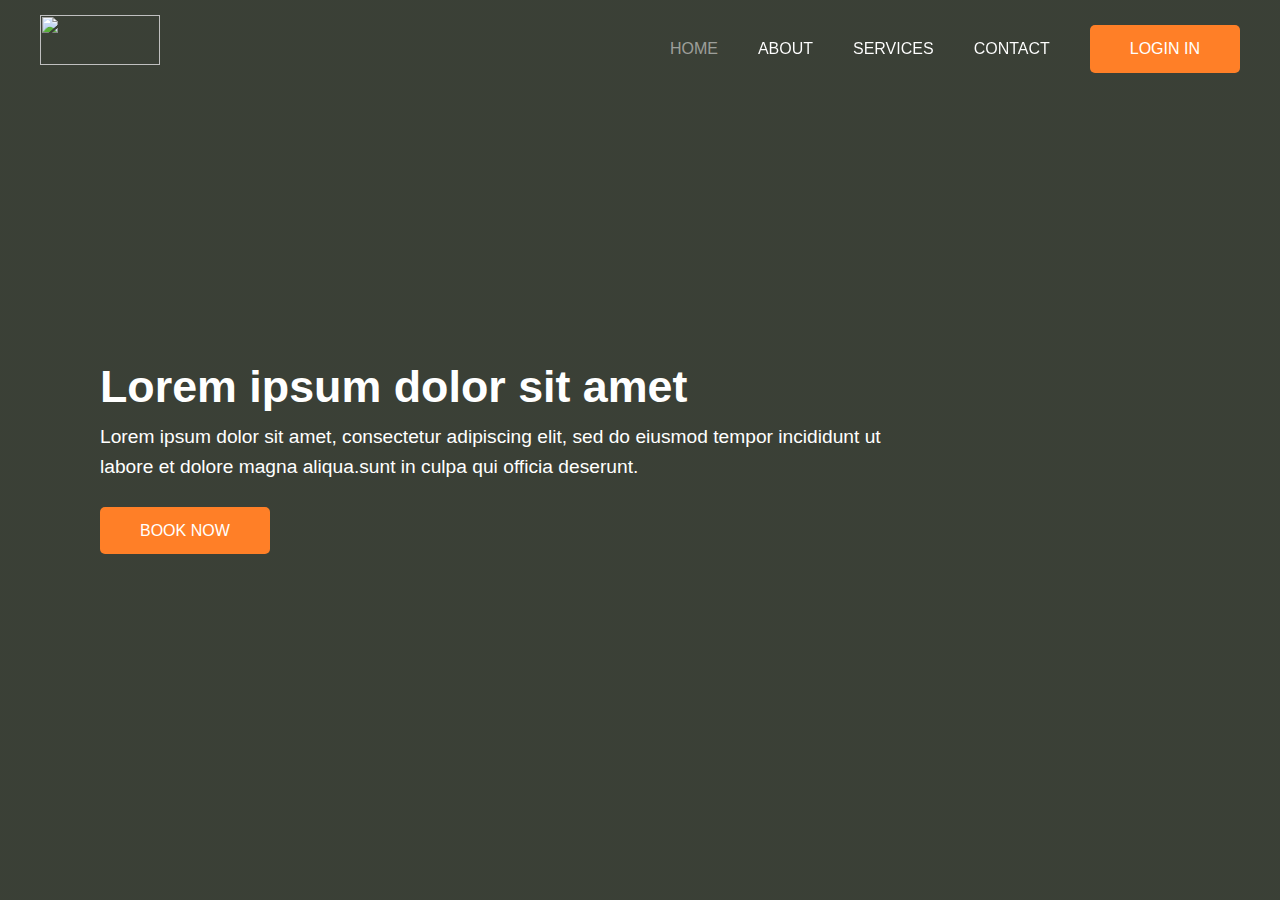
==== commit 0680ed9c: "redesigned" ====
--- a/index.html
+++ b/index.html
@@ -5,82 +5,24 @@
     <link rel="stylesheet" href="style.css">
   </head>
   <body>
-    <section class="home">
-      <header>
-       <img src="./pictures/logo.png">
-       <nav>
-        <a href="#">HOME</a>
-        <a href="#">ABOUT</a>
-        <a href="#">SERVICES</a>
-        <a href="#">CONTACT</a>
-       </nav>
-      </header>
-      <div class="content">
-       <div class="content-details">
+    <header>
+      <img src="./pictures/logo.png">
+      <nav>
+       <a href="#" class="active">HOME</a>
+       <a href="about.html">ABOUT</a>
+       <a href="srv.html">SERVICES</a>
+       <a href="cnt.html">CONTACT</a>
+       <a href="login.html" class="btn-ctn">LOGIN IN</a>
+      </nav>
+     </header>
+    <div class="home">
+    <div class="content">
+     <div class="content-details">
          <h1>Lorem ipsum dolor sit amet</h1>
          <p>Lorem ipsum dolor sit amet, consectetur adipiscing elit, sed do eiusmod tempor incididunt ut labore et dolore magna aliqua.sunt in culpa qui officia deserunt.</p>
         <a href="#" class="btn-ctn">BOOK NOW</a>
        </div>
       </div>
-    </section>
-    <section class="about">
-    <div class="about-details">
-     <h1>Lorem ipsum dolor</h1>
-    <p> Lorem ipsum dolor sit amet, consectetur adipiscing elit, sed do eiusmod tempor incididunt ut labore et dolore magna aliqua. Ut enim ad minim veniam, quis nostrud exercitation ullamco laboris nisi ut aliquip ex ea commodo consequat. Duis aute irure dolor in reprehenderit in voluptate velit esse cillum dolore eu fugiat nulla pariatur.
-       Excepteur sint occaecat cupidatat non proident, sunt in culpa qui officia deserunt mollit anim id est laborum</p>
-    </p>
-    <a href="#" class="btn-ctn">LEARN MORE</a>
     </div>
-    <div class="image-gallery">
-    <img src="./pictures/pt1.jpg">
-    <img src="./pictures/pt1.jpg">
-    <img src="./pictures/pt1.jpg">
-    <img src="./pictures/pt1.jpg">
-    </div>
-    </section>
-    <section class="services">
-     <h1>Lorem ipsum dolor</h1>
-     <p>Lorem ipsum dolor sit amet, consectetur adipiscing elit.</p>
-     <div class="service-details">
-      <div class="s1">
-       <img src="./pictures/pt2.jpg" alt="image">
-       <h2>Lorem ipsum dolor</h2>
-       <p>Lorem ipsum dolor sit amet, consectetur adipiscing elit.Qui officia deserunt mollit anim id est laborum</p>
-          </p>
-      </div>
-      <div class="s1">
-       <img src="./pictures/pt2.jpg" alt="image">
-       <h2>Lorem ipsum dolor</h2>
-       <p>Lorem ipsum dolor sit amet, consectetur adipiscing elit.Qui officia deserunt mollit anim id est laborum</p>
-          </p>
-      </div>
-      <div class="s1">
-       <img src="./pictures/pt2.jpg" alt="image">
-       <h2>Lorem ipsum dolor</h2>
-       <p>Lorem ipsum dolor sit amet, consectetur adipiscing elit.Qui officia deserunt mollit anim id est laborum</p>
-          </p>
-      </div>
-     </div>
-    </section>
-    <section class="contact">
-     <div class="contact-details">
-		 <h1>Let's chat</h1>
-     <p>Lorem ipsum dolor sit amet, consectetur adipiscing elit, sed do eiusmod tempor.<br><br> Qui officia deserunt mollit anim id est laborum</p>
-     </div>
-     <form action="#">
-     <fieldset>
-      <input type="text" placeholder="Name" required>
-      <input type="email" placeholder="Email" required>
-      <input type="text" placeholder="Comapny" >
-      <input type="text" placeholder="Phone">
-      <textarea placeholder="Message"></textarea>
-      <input type="submit">
-     </fieldset>
-     </form>
-    </section>
-    <footer>
-    123 Avenue , NYC, USA, | Phone: 123-234-432 | Email: contact@gmail.com <br>
-    Copyright &copy; 2024 Delish Restaurant
-    </footer>
   </body>
 </html>
--- a/style.css
+++ b/style.css
@@ -1,33 +1,56 @@
+
+/* css file*/
 *{
 	padding: 0;
 	margin: 0;
 	box-sizing: border-box;
 	text-decoration: none;
 }
+html {
+    scroll-behavior: smooth;
+}
+:root{
+    --color : rgb(2, 24, 5);
+	--theme:#ff7f27;
+}
 a{
 	color: white;
 }
+h1{
+	font-size: 2.8rem;
+	margin-bottom: 10px;
+}
+p{
+	font-size: 1.2rem;
+	margin-bottom: 40px;
+	line-height: 30px;
+}
+header {
+	position: absolute;
+	top: 0;
+	left: 0;
+	background-color: transparent;
+  }
+/* header, .content{
+	animation: fadeIn 1s ease-in-out;
+} */
 body{
 	font-family: 'popins' , sans-serif;
 	overflow-x: hidden;
 	color: white;
-}
-:root{
-    --color : rgb(3, 39, 8);
+	background-color: rgba(225, 255, 203, 0.75);
 }
 .home{
 	background: linear-gradient(rgba(0,0,0,0.75),rgba(0,0,0,0.75)),url(./pictures/bg.jpg) no-repeat center;
 	background-size: cover;
 }
-.home img{
-	width: 150px;
+header img{
+	width: 120px;
+	height: 50px;
 }
 header{
 	width: 100%;
-	position: fixed;
-	top: 0;
-	padding: 20px 40px;
-	background-color: #081610;
+	padding: 15px 40px;
 	display: flex;
 	justify-content: space-between;
 	z-index: 1;
@@ -36,13 +59,47 @@
 	display: flex;
 	margin: 10px 0;
 	gap: 40px;
+	align-items: center;
 }
 nav a{
-	transition: color 0.2s;
-	font-weight: bold;
+	transition: color 0.2s, scale 0.3s,background 0.5s;
+	color: transparent;
+	background-image: linear-gradient(to right,var(--theme) 50%,white 50%);
+	background-size: 200%;
+	background-position: 100% 0;
+	background-clip: text;
 }
 nav a:hover{
-	color: #a9adbe;
+	color: transparent;
+	background-position: 0 0;
+	scale: 1.25;
+}
+a.btn-ctn{
+	cursor: pointer;
+	background-image: none;
+	color: white;
+}
+a.btn-ctn:hover{
+	color: white;
+	background-image: none;
+}
+a.btn-ctn:active{
+	scale: 1.5 0.75;
+}
+a.btn-ctn:hover.active{
+	color: white;
+	background-image: none;
+}
+a.btn-ctn:active.active{
+	scale: 1;
+}
+.active{
+	color: rgba(255,255,255,0.5);
+	background: none;
+}
+.active:hover{
+	color: rgba(255,255,255,0.5);
+	scale: 1;
 }
 .content{
 	height: 100vh;
@@ -51,61 +108,63 @@
 	margin-left: 100px;
 	max-width: 800px;
 }
-h1{
-	font-size: 2.8rem;
-	margin-bottom: 10px;
-	text-shadow: 2px 4px 4px #d4d4d4;
-}
-p{
-	font-size: 1.2rem;
-	margin-bottom: 40px;
-	line-height: 30px;
-}
 .btn-ctn{
+	all: unset;
 	padding:15px 40px;
-	background-color: #306933;
-	border-radius: 3px;
+	border-radius: 5px;
 	transition: background-color 0.2s;
+	background-color: var(--theme);
+	transition: 0.25s cubic-bezier(0.15, 1.2, 0.66, 1.47);
 }
 .btn-ctn:hover{
-	background-color: #8cc595;
-}
-@keyframes pop-up{
-	0%{
-		transform: translateY(0);
-	}
-	50%{
-		transform: translateY(5px);
-	}
-	100%{
-		transform: translateY(0);
-	}
+	filter: brightness(125%);
 }
 .about,
 .image-gallery{
 	display: grid;
+	height: 100dvh;
+	align-items: center;
+	justify-items: center;
+	align-content: center;
 	grid-template-columns: 50% 50%;
 	padding: 20px;
 	gap: 10px;
-	background-color: #193826;
 }
 .about{
-	margin: 100px 0;
+	background: linear-gradient(rgba(0,0,0,0.75),rgba(0,0,0,0.75)),url(./pictures/bg.jpg) no-repeat center;
+	background-size: cover;
+}
+.image-gallery{
+	background-color: transparent;
+	transform: translateY(30px);
+	height: fit-content;
 }
 .about-details{
-	margin: auto;
 	max-width: 500px;
 	text-align: justify;
 }
 .image-gallery img{
 	width: 100%;
 	height: 250px;
-	animation: pop-up 1s linear infinite;
+}
+img.smimg{
+	height: 150px;
+	width: auto;
+}
+img.smimg.fir{
+	align-self: self-end;
+	justify-self: self-start;
+}
+img.smimg.sec{
+	align-self: baseline;
+	justify-self: flex-end;
 }
 .services{
-	margin: 0 40px;
+	height: 100dvh;
 	text-align: center;
-	color: var(--color)
+	background: linear-gradient(rgba(0,0,0,0.75),rgba(0,0,0,0.75)),url(./pictures/bg.jpg) no-repeat center;
+	background-size: cover;
+	padding-top: 70px;
 }
 .service-details{
 	display: grid;
@@ -117,47 +176,145 @@
 	width: 100%;
 	height: 270px;
 	margin-bottom: 20px;
+	border-radius: 10px;
+	scale: 1.25;
+	transition: 0.3s linear;
 }
 .s1{
 	transition: box-shadow 0.2s;
 	cursor: pointer;
 	box-shadow: 1px 2px 3px #000;
-	padding: 10px;
 	text-align: left;
-}
-.s1:hover{
-	box-shadow: 4px 4px 4px #000;
+	background-color: white;
+	border-radius: 15px;
+	height: 280px;
+	position: relative;
+	overflow: hidden;
+	border: 5px solid white;
+}
+.imgcap{
+	position: absolute;
+	top: 100%;
+	padding: 20px;
+	height: 100%;
+	width: 100%;
+	background-color: rgba(255, 255, 255, 0.7);
+	backdrop-filter: blur(0px);
+	border-radius: 10px;
+	transition: 0.3s linear;
+	color: #25252500;
+}
+.s1:hover>.imgcap{
+	top: 0px;
+	backdrop-filter: blur(5px);
+	color: #252525;
+}
+.s1:hover>img{
+	scale: 1;
 }
 .contact{
+	height: 100dvh;
+	width: 100vw;
 	display: grid;
-	grid-template-columns: 50% 50%;
-	margin: 100px 60px;
+	padding-top: 70px;
+	grid-template-columns: 45% 55%;
 	background: linear-gradient(rgba(0,0,0,0.85),rgba(0,0,0,0.85)),url(./pictures/bg.jpg) no-repeat center;
 	background-size: cover;
 }
 .contact-details{
 	text-align: center;
 	width: 400px;
-	transform: translate(30%, 30%);
+	height: fit-content;
+	transform: translateX(20%);
+	align-self: center;
+	scale: 1.25;
 }
 fieldset{
-	padding: 40px;
-	border: 3px dotted #fff;
+	padding: 30px;
+	border: none;
+	border-left: 3px solid #fff;
+	margin-bottom: 10px;
 }
 input,
 textarea{
 	padding: 8px;
-	margin: 10px 50px;
-	height: 40px;
+	margin: 10px 15px;
+	height: 45px;
 	width: 80%;
 	font-size: 1.1rem;
-	color: #000;
+	color: #fff;
+	outline: none;
+	border-radius: 5px;
+	background-color: #ffffff2c;
+	border: 0px solid white;
+	transition: 0.125s linear;
+}
+input:focus,input:valid,textarea:focus,textarea:valid{
+	border: 3px solid white;
+}
+input::placeholder,textarea::placeholder{
+	color: #ffffffa6;
+}
+input[type=submit]{
+	border: none;
+	cursor: pointer;
+	background-color: #ffffff2c;
+	color: white;
+	transition: 0.25s linear;
+}
+input[type=submit]:hover{
+	background-color: #fff;
+	color: #252525;
 }
 textarea{
 	height: 100px;
+	resize: none;
 }
 footer{
-	background-color: #235536;
-	padding: 20px;
-	text-align: center;
-}
+	background-color: #193826;
+    padding: 30px;	
+    text-align: center;
+    letter-spacing: 0.5px;
+}
+.login-container {
+	height: 100dvh;
+  display: flex;
+  justify-content: center;
+  text-align: center;
+  background: linear-gradient(rgba(0,0,0,0.85),rgba(0,0,0,0.85)),url(./pictures/bg.jpg) no-repeat center;
+  background-size: cover;
+  color: white;
+}
+h2{
+	margin-bottom: 20px;
+	font-size: 30px;
+	color: white;
+}
+.login-form>form>span{
+	display: inline-block;
+	text-align: start;
+	width: 80%;
+}
+.login-form {
+  width: 500px;
+  height:fit-content;
+  position: absolute;
+  top: 50%;
+  transform: translateY(-50%);
+  background-color: #fff2;
+  backdrop-filter: blur(5px);
+  border-radius: 10px;
+  box-shadow: 0 0 10px rgba(0, 0, 0, 0.1);
+  padding-top: 50px;
+  color: var(--color);
+}
+
+.tt{
+	color: var(--theme);
+}
+input[type=checkbox]{
+	height: 15px;
+	width: 15px;
+	margin: 0 2px;
+	accent-color: var(--theme);
+}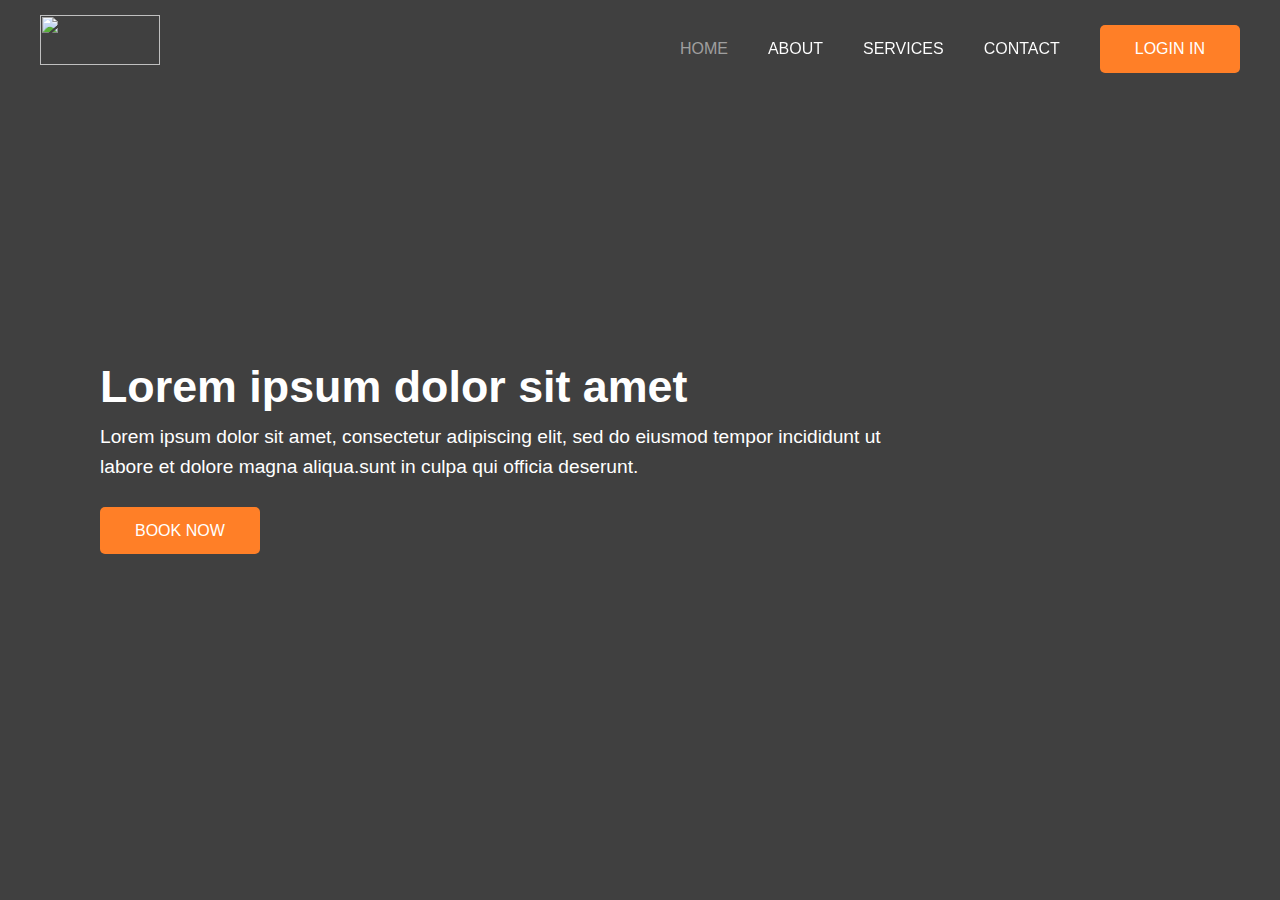
==== commit 757258df: "🙂" ====
--- a/index.html
+++ b/index.html
@@ -15,14 +15,14 @@
        <a href="login.html" class="btn-ctn">LOGIN IN</a>
       </nav>
      </header>
-    <div class="home">
+    <section class="home">
     <div class="content">
      <div class="content-details">
-         <h1>Lorem ipsum dolor sit amet</h1>
-         <p>Lorem ipsum dolor sit amet, consectetur adipiscing elit, sed do eiusmod tempor incididunt ut labore et dolore magna aliqua.sunt in culpa qui officia deserunt.</p>
-        <a href="#" class="btn-ctn">BOOK NOW</a>
+         <h1 style="--i:0">Lorem ipsum dolor sit amet</h1>
+         <p style="--i:1">Lorem ipsum dolor sit amet, consectetur adipiscing elit, sed do eiusmod tempor incididunt ut labore et dolore magna aliqua.sunt in culpa qui officia deserunt.</p>
+          <a style="--i:2" href="#" class="btn-ctn">BOOK NOW</a>
        </div>
       </div>
-    </div>
+    </section>
   </body>
 </html>
--- a/style.css
+++ b/style.css
@@ -1,314 +1,290 @@
-
-/* css file*/
-*{
-	padding: 0;
-	margin: 0;
-	box-sizing: border-box;
-	text-decoration: none;
-}
-html {
-    scroll-behavior: smooth;
-}
-:root{
-    --color : rgb(2, 24, 5);
-	--theme:#ff7f27;
-}
-a{
-	color: white;
-}
-h1{
-	font-size: 2.8rem;
-	margin-bottom: 10px;
-}
-p{
-	font-size: 1.2rem;
-	margin-bottom: 40px;
-	line-height: 30px;
-}
-header {
-	position: absolute;
-	top: 0;
-	left: 0;
-	background-color: transparent;
-  }
-/* header, .content{
-	animation: fadeIn 1s ease-in-out;
-} */
-body{
-	font-family: 'popins' , sans-serif;
-	overflow-x: hidden;
-	color: white;
-	background-color: rgba(225, 255, 203, 0.75);
-}
-.home{
-	background: linear-gradient(rgba(0,0,0,0.75),rgba(0,0,0,0.75)),url(./pictures/bg.jpg) no-repeat center;
-	background-size: cover;
-}
-header img{
-	width: 120px;
-	height: 50px;
-}
-header{
-	width: 100%;
-	padding: 15px 40px;
-	display: flex;
-	justify-content: space-between;
-	z-index: 1;
-}
-nav{
-	display: flex;
-	margin: 10px 0;
-	gap: 40px;
-	align-items: center;
-}
-nav a{
-	transition: color 0.2s, scale 0.3s,background 0.5s;
-	color: transparent;
-	background-image: linear-gradient(to right,var(--theme) 50%,white 50%);
-	background-size: 200%;
-	background-position: 100% 0;
-	background-clip: text;
-}
-nav a:hover{
-	color: transparent;
-	background-position: 0 0;
-	scale: 1.25;
-}
-a.btn-ctn{
-	cursor: pointer;
-	background-image: none;
-	color: white;
-}
-a.btn-ctn:hover{
-	color: white;
-	background-image: none;
-}
-a.btn-ctn:active{
-	scale: 1.5 0.75;
-}
-a.btn-ctn:hover.active{
-	color: white;
-	background-image: none;
-}
-a.btn-ctn:active.active{
-	scale: 1;
-}
-.active{
-	color: rgba(255,255,255,0.5);
-	background: none;
-}
-.active:hover{
-	color: rgba(255,255,255,0.5);
-	scale: 1;
-}
-.content{
-	height: 100vh;
-	display: flex;
-	align-items: center;
-	margin-left: 100px;
-	max-width: 800px;
-}
-.btn-ctn{
-	all: unset;
-	padding:15px 40px;
-	border-radius: 5px;
-	transition: background-color 0.2s;
-	background-color: var(--theme);
-	transition: 0.25s cubic-bezier(0.15, 1.2, 0.66, 1.47);
-}
-.btn-ctn:hover{
-	filter: brightness(125%);
-}
-.about,
-.image-gallery{
-	display: grid;
-	height: 100dvh;
-	align-items: center;
-	justify-items: center;
-	align-content: center;
-	grid-template-columns: 50% 50%;
-	padding: 20px;
-	gap: 10px;
-}
-.about{
-	background: linear-gradient(rgba(0,0,0,0.75),rgba(0,0,0,0.75)),url(./pictures/bg.jpg) no-repeat center;
-	background-size: cover;
-}
-.image-gallery{
-	background-color: transparent;
-	transform: translateY(30px);
-	height: fit-content;
-}
-.about-details{
-	max-width: 500px;
-	text-align: justify;
-}
-.image-gallery img{
-	width: 100%;
-	height: 250px;
-}
-img.smimg{
-	height: 150px;
-	width: auto;
-}
-img.smimg.fir{
-	align-self: self-end;
-	justify-self: self-start;
-}
-img.smimg.sec{
-	align-self: baseline;
-	justify-self: flex-end;
-}
-.services{
-	height: 100dvh;
-	text-align: center;
-	background: linear-gradient(rgba(0,0,0,0.75),rgba(0,0,0,0.75)),url(./pictures/bg.jpg) no-repeat center;
-	background-size: cover;
-	padding-top: 70px;
-}
-.service-details{
-	display: grid;
-	grid-template-columns: 350px 350px 350px;
-	gap: 30px;
-	justify-content: center;
-}
-.s1 img{
-	width: 100%;
-	height: 270px;
-	margin-bottom: 20px;
-	border-radius: 10px;
-	scale: 1.25;
-	transition: 0.3s linear;
-}
-.s1{
-	transition: box-shadow 0.2s;
-	cursor: pointer;
-	box-shadow: 1px 2px 3px #000;
-	text-align: left;
-	background-color: white;
-	border-radius: 15px;
-	height: 280px;
-	position: relative;
-	overflow: hidden;
-	border: 5px solid white;
-}
-.imgcap{
-	position: absolute;
-	top: 100%;
-	padding: 20px;
-	height: 100%;
-	width: 100%;
-	background-color: rgba(255, 255, 255, 0.7);
-	backdrop-filter: blur(0px);
-	border-radius: 10px;
-	transition: 0.3s linear;
-	color: #25252500;
-}
-.s1:hover>.imgcap{
-	top: 0px;
-	backdrop-filter: blur(5px);
-	color: #252525;
-}
-.s1:hover>img{
-	scale: 1;
-}
-.contact{
-	height: 100dvh;
-	width: 100vw;
-	display: grid;
-	padding-top: 70px;
-	grid-template-columns: 45% 55%;
-	background: linear-gradient(rgba(0,0,0,0.85),rgba(0,0,0,0.85)),url(./pictures/bg.jpg) no-repeat center;
-	background-size: cover;
-}
-.contact-details{
-	text-align: center;
-	width: 400px;
-	height: fit-content;
-	transform: translateX(20%);
-	align-self: center;
-	scale: 1.25;
-}
-fieldset{
-	padding: 30px;
-	border: none;
-	border-left: 3px solid #fff;
-	margin-bottom: 10px;
-}
-input,
-textarea{
-	padding: 8px;
-	margin: 10px 15px;
-	height: 45px;
-	width: 80%;
-	font-size: 1.1rem;
-	color: #fff;
-	outline: none;
-	border-radius: 5px;
-	background-color: #ffffff2c;
-	border: 0px solid white;
-	transition: 0.125s linear;
-}
-input:focus,input:valid,textarea:focus,textarea:valid{
-	border: 3px solid white;
-}
-input::placeholder,textarea::placeholder{
-	color: #ffffffa6;
-}
-input[type=submit]{
-	border: none;
-	cursor: pointer;
-	background-color: #ffffff2c;
-	color: white;
-	transition: 0.25s linear;
-}
-input[type=submit]:hover{
-	background-color: #fff;
-	color: #252525;
-}
-textarea{
-	height: 100px;
-	resize: none;
-}
-footer{
-	background-color: #193826;
-    padding: 30px;	
-    text-align: center;
-    letter-spacing: 0.5px;
-}
-.login-container {
-	height: 100dvh;
-  display: flex;
-  justify-content: center;
-  text-align: center;
-  background: linear-gradient(rgba(0,0,0,0.85),rgba(0,0,0,0.85)),url(./pictures/bg.jpg) no-repeat center;
-  background-size: cover;
-  color: white;
-}
-h2{
-	margin-bottom: 20px;
-	font-size: 30px;
-	color: white;
-}
-.login-form>form>span{
-	display: inline-block;
-	text-align: start;
-	width: 80%;
-}
-.login-form {
-  width: 500px;
-  height:fit-content;
-  position: absolute;
-  top: 50%;
-  transform: translateY(-50%);
-  background-color: #fff2;
-  backdrop-filter: blur(5px);
-  border-radius: 10px;
-  box-shadow: 0 0 10px rgba(0, 0, 0, 0.1);
-  padding-top: 50px;
-  color: var(--color);
-}
-
+* {
+    padding: 0; 
+    margin: 0; 
+    box-sizing: border-box; 
+    text-decoration: none; 
+}
+
+@keyframes fadeIn { from { opacity: 0; } to { opacity: 1; } }
+@keyframes slideDown { from { transform: translateY(-100%); } to { transform: translateY(0); } }
+@keyframes slide { from { opacity: 0; transform: translateX(100%); } to { opacity: 1; transform: translateX(0); } }
+@keyframes slideRight { from { opacity: 0; transform: translateX(-100%); } to { opacity: 1; transform: translateX(0); } }
+@keyframes opening{
+	0% {transform: scale(0); /}
+	50% {transform: scale(1.1); }
+	100% {transform: scale(1); }
+}
+@keyframes jump { 
+    0% { transform: translateY(20%); opacity: 0; } 
+    50% { transform: translateY(-10%); opacity: 1; } 
+    100% { transform: translateY(0); opacity: 1; } 
+}
+@keyframes rotanim{
+    from{
+        transform: rotateX(90deg);
+    }
+    to{
+        transform: rotateX(0);
+    }
+}
+:root { --theme: #ff7f27; }
+
+a { color: white; }
+h1 { font-size: 2.8rem; margin-bottom: 10px; }
+p { font-size: 1.2rem; margin-bottom: 40px; line-height: 30px; }
+
+body { 
+    font-family: 'popins', sans-serif; 
+    overflow-x: hidden; 
+    color: white; 
+    animation: fadeIn 1s cubic-bezier(0.39, 0.575, 0.565, 1); 
+}
+
+section { 
+    background: linear-gradient(rgba(0, 0, 0, 0.75), rgba(0, 0, 0, 0.75)), url(./pictures/bg.jpg) no-repeat center; 
+    background-size: cover; 
+    height: 100dvh; 
+}
+
+header { 
+    width: 100%; 
+    padding: 15px 40px; 
+    display: flex; 
+    justify-content: space-between; 
+    position: absolute; 
+    top: 0; 
+    animation: slideDown 1s cubic-bezier(0.175, 0.885, 0.32, 1.275); 
+}
+
+header img { width: 120px; height: 50px; }
+nav { 
+    display: flex; 
+    margin: 10px 0; 
+    gap: 40px; 
+    align-items: center; 
+}
+
+nav a { 
+    transition: color 0.2s, scale 0.3s, background 0.5s; 
+    color: transparent; 
+    background: linear-gradient(to right, var(--theme) 50%, white 50%) 100% 0 / 200% no-repeat; 
+    background-clip: text; 
+}
+
+nav a:hover { 
+    color: transparent; 
+    background-position: 0 0; 
+    scale: 1.15; 
+}
+
+.btn-ctn {
+    all: unset; 
+    padding: 15px 35px; 
+    border-radius: 5px; 
+    background-color: var(--theme); 
+    transition: 0.25s cubic-bezier(0.15, 1.2, 0.66, 1.47); 
+    cursor: pointer; 
+}
+
+.btn-ctn:hover { 
+    filter: brightness(110%); 
+    color: white; 
+}
+
+.btn-ctn:active { scale: 1.2 0.45; }
+
+.active { 
+    color: rgba(255, 255, 255, 0.5); 
+    background: none; 
+}
+
+.active:hover { 
+    color: rgba(255, 255, 255, 0.5); 
+    scale: 1; 
+}
+
+.content { 
+    height: 100vh; 
+    display: flex; 
+    align-items: center; 
+    margin-left: 100px; 
+    max-width: 800px; 
+    animation: slide 1.5s ease; 
+}
+.content-details>h1,.content-details>p,.content-details>a{
+    animation: slide 1s ease; 
+    animation-delay: calc(var(--i) * 100ms);
+}
+
+.about, .image-gallery { 
+    display: grid; 
+    align-items: center; 
+    justify-items: center; 
+    grid-template-columns: 50% 50%; 
+    padding: 20px; 
+    gap: 10px; 
+}
+
+.image-gallery { 
+    transform: translateY(30px); 
+    height: fit-content; 
+}
+
+.about-details { 
+    max-width: 500px; 
+    text-align: justify; 
+    animation: slideRight 1s; 
+}
+.about-details>h1,.about-details>p,.about-details>a{
+    animation: slideRight 1s; 
+    animation-delay: calc(var(--i) * 100ms);
+}
+
+.image-gallery img { 
+    width: 100%; 
+    height: 250px; 
+    animation: slide 1s cubic-bezier(0.175, 0.885, 0.32, 1.275); 
+}
+
+img.smimg { height: 150px; width: auto; }
+img.smimg.fir { align-self: self-end; justify-self: self-start; }
+img.smimg.sec { align-self: baseline; justify-self: flex-end; }
+
+.services { text-align: center; padding-top: 70px; }
+
+.service-details { 
+    display: grid; 
+    grid-template-columns: repeat(3, 350px); 
+    gap: 30px; 
+    justify-content: center; 
+}
+
+.s1 { 
+    cursor: pointer; 
+    border-radius: 10px; 
+    height: 320px; 
+    position: relative; 
+    overflow: hidden; 
+    opacity: 0; 
+    border: 3px solid white; 
+    animation: jump 1.5s ease forwards; 
+    animation-delay: calc(var(--i) * 0.2s); 
+}
+
+.s1 img { 
+    height: 100%; 
+    border-radius: 10px; 
+    scale: 1.15; 
+    transition: 0.3s linear; 
+    animation: fadeIn 1s; 
+}
+
+.imgcap { 
+    position: absolute; 
+    top: 100%; 
+    padding: 20px; 
+    height: 100%; 
+    background-color: rgba(221, 102, 47, 0.7); 
+    backdrop-filter: blur(0); 
+    border-radius: 10px; 
+    transition: 0.5s linear; 
+}
+
+.s1:hover > .imgcap { 
+    top: 0; 
+    backdrop-filter: blur(5px); 
+}
+
+.s1:hover > img { scale: 1; }
+
+.contact { 
+    display: grid; 
+    padding-top: 70px; 
+    grid-template-columns: 45% 55%; 
+}
+
+.contact-details { 
+    text-align: center; 
+    width: 400px; 
+    height: fit-content; 
+    margin-left: 80px; 
+    align-self: center; 
+    scale: 1.15; 
+    animation: slideRight 1s cubic-bezier(0.19, 1, 0.22, 1); 
+}
+
+fieldset { 
+    padding: 30px; 
+    border: none; 
+    border-left: 2px solid #fff; 
+    margin-bottom: 10px; 
+}
+
+input, textarea { 
+    padding: 8px; 
+    margin: 10px 15px; 
+    height: 45px; 
+    width: 80%; 
+    font-size: 1.1rem; 
+    color: #fff; 
+    outline: none; 
+    border-radius: 5px; 
+    background-color: #ffffff2c; 
+    border: none; 
+    transition: 0.125s linear; 
+    animation: slide 0.5s ease forwards; 
+    animation-delay: calc(var(--i) * 150ms); 
+}
+
+fieldset > input, fieldset > textarea { opacity: 0; }
+
+input:focus, input:valid, textarea:focus, textarea:valid { border: 3px solid white; }
+
+::placeholder { color: #ffffffa6; }
+
+input[type=submit] { 
+    cursor: pointer; 
+    transition: 0.25s linear; 
+    border: none; 
+}
+
+input[type=submit]:hover { 
+    background-color: #fff; 
+    color: #252525; 
+}
+
+textarea { height: 100px; resize: none; }
+
+.login-container { 
+    height: 100dvh; 
+    display: flex; 
+    justify-content: center; 
+    text-align: center; 
+    color: white; 
+}
+
+h2 { 
+    margin-bottom: 20px; 
+    font-size: 30px; 
+}
+
+span { 
+    display: inline-block; 
+    text-align: start; 
+    width: 80%; 
+}
+
+.login-form { 
+    width: 500px; 
+    position: absolute; 
+    top: 25%; 
+    background-color: #fff2; 
+    backdrop-filter: blur(5px); 
+    border-radius: 10px; 
+    box-shadow: 0 0 10px rgba(0, 0, 0, 0.1); 
+    padding-top: 50px; 
+	animation: opening 1.5s ease forwards;
+}
 .tt{
 	color: var(--theme);
 }
@@ -317,4 +293,10 @@
 	width: 15px;
 	margin: 0 2px;
 	accent-color: var(--theme);
+}
+.rot{
+    transform: rotateX(90deg);
+    animation: rotanim 0.75s ease-in;
+    animation-fill-mode: forwards;
+    animation-delay: calc(var(--i) * 100ms);
 }